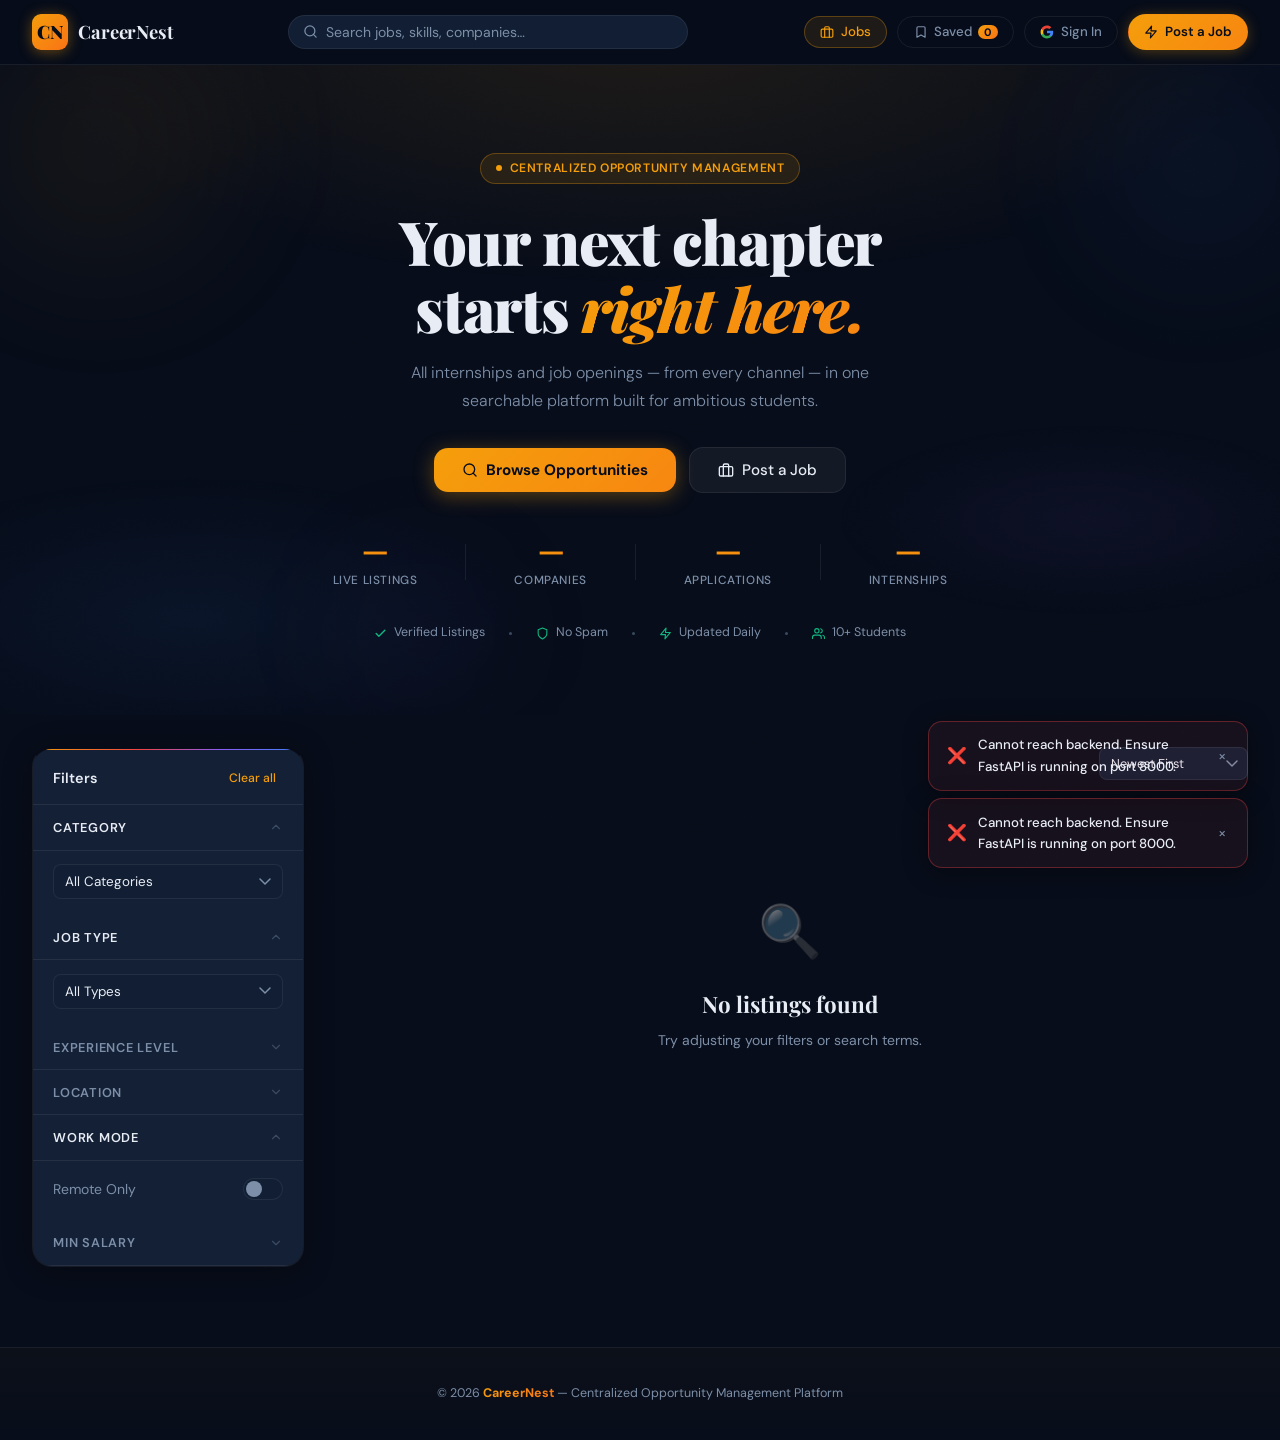
==== index.html @ 4d955419 "inilize" ====
<!DOCTYPE html>
<html lang="en">
<head>
<meta charset="UTF-8"/>
<meta name="viewport" content="width=device-width, initial-scale=1.0"/>
<title>CareerNest — Centralized Job & Internship Board</title>
<link rel="preconnect" href="https://fonts.googleapis.com"/>
<link rel="preconnect" href="https://fonts.gstatic.com" crossorigin/>
<link href="https://fonts.googleapis.com/css2?family=Playfair+Display:ital,wght@0,600;0,700;0,900;1,600&family=DM+Sans:ital,opsz,wght@0,9..40,300;0,9..40,400;0,9..40,500;0,9..40,600;1,9..40,300&display=swap" rel="stylesheet"/>
<!-- Config (fill values from .env) -->
<script src="config.js"></script>
<!-- Google Identity Services -->
<script src="https://accounts.google.com/gsi/client" async defer></script>
<style>
/* ═══════════════════════════════════════════════════
   CSS VARIABLES
═══════════════════════════════════════════════════ */
:root {
  --bg:          #070d1a;
  --bg2:         #0d1628;
  --surface:     #111e33;
  --card:        #142036;
  --card-hi:     #1a2844;
  --border:      rgba(255,255,255,.07);
  --border-hi:   rgba(245,158,11,.3);
  --gold:        #f59e0b;
  --gold-lt:     #fbbf24;
  --gold-dim:    rgba(245,158,11,.1);
  --blue:        #3b82f6;
  --blue-dim:    rgba(59,130,246,.12);
  --green:       #10b981;
  --green-dim:   rgba(16,185,129,.12);
  --orange:      #f97316;
  --red:         #ef4444;
  --purple:      #8b5cf6;
  --text:        #e8edf5;
  --muted:       #7d8fa8;
  --subtle:      #3a4a60;
  --r-sm:        8px;
  --r-md:        14px;
  --r-lg:        20px;
  --r-xl:        28px;
  --shadow:      0 4px 24px rgba(0,0,0,.4);
  --shadow-lg:   0 16px 60px rgba(0,0,0,.6);
  --trans:       .22s cubic-bezier(.4,0,.2,1);
  --trans-spring:.4s cubic-bezier(.34,1.56,.64,1);
  /* Gradients */
  --grad-gold:   linear-gradient(135deg,#f59e0b,#f97316);
  --grad-blue:   linear-gradient(135deg,#3b82f6,#8b5cf6);
  --grad-aurora: linear-gradient(135deg,#f59e0b 0%,#ef4444 40%,#8b5cf6 70%,#3b82f6 100%);
  --grad-green:  linear-gradient(135deg,#10b981,#06b6d4);
  --glow-gold:   0 0 24px rgba(245,158,11,.2);
}

/* ═══════════════════════════════════════════════════
   RESET & BASE
═══════════════════════════════════════════════════ */
*,*::before,*::after{box-sizing:border-box;margin:0;padding:0}
html{scroll-behavior:smooth;font-size:16px}
body{font-family:'DM Sans',sans-serif;background:var(--bg);color:var(--text);min-height:100vh;overflow-x:hidden;line-height:1.6}
img{max-width:100%;display:block}
button{font-family:inherit;cursor:pointer;border:none;background:none}
input,select,textarea{font-family:inherit}
a{color:inherit;text-decoration:none}
ul{list-style:none}
::-webkit-scrollbar{width:5px;height:5px}
::-webkit-scrollbar-track{background:var(--bg)}
::-webkit-scrollbar-thumb{background:linear-gradient(180deg,var(--gold),var(--orange));border-radius:99px}
:focus-visible{outline:2px solid var(--gold);outline-offset:3px;border-radius:4px}
.hidden{display:none!important}
.sr-only{position:absolute;width:1px;height:1px;overflow:hidden;clip:rect(0,0,0,0)}
.serif{font-family:'Playfair Display',serif}

/* ═══════════════════════════════════════════════════
   SCROLL PROGRESS
═══════════════════════════════════════════════════ */
#scroll-progress{
  position:fixed;top:0;left:0;z-index:300;height:2px;width:0%;
  background:var(--grad-aurora);background-size:200%;
  transition:width .1s linear;pointer-events:none;
}

/* ═══════════════════════════════════════════════════
   ANIMATIONS
═══════════════════════════════════════════════════ */
@keyframes fadeUp   {from{opacity:0;transform:translateY(22px)}to{opacity:1;transform:translateY(0)}}
@keyframes fadeIn   {from{opacity:0}to{opacity:1}}
@keyframes slideInR {from{opacity:0;transform:translateX(40px)}to{opacity:1;transform:translateX(0)}}
@keyframes slideInL {from{opacity:0;transform:translateX(-40px)}to{opacity:1;transform:translateX(0)}}
@keyframes slideUp  {from{transform:translateY(100%)}to{transform:translateY(0)}}
@keyframes pulse    {0%,100%{opacity:1}50%{opacity:.45}}
@keyframes shimmer  {0%{background-position:-200% 0}100%{background-position:200% 0}}
@keyframes spin     {to{transform:rotate(360deg)}}
@keyframes bounce-in{0%{transform:scale(.85) translateY(8px);opacity:0}70%{transform:scale(1.03)}100%{transform:scale(1);opacity:1}}
@keyframes aurora   {0%,100%{background-position:0% 50%}50%{background-position:100% 50%}}
@keyframes float    {0%,100%{transform:translateY(0)}50%{transform:translateY(-14px)}}
@keyframes ripple   {0%{transform:scale(0);opacity:.5}100%{transform:scale(4);opacity:0}}
@keyframes checkIn  {0%{transform:scale(0) rotate(-45deg);opacity:0}70%{transform:scale(1.2) rotate(5deg)}100%{transform:scale(1) rotate(0);opacity:1}}
@keyframes gradShift{0%{background-position:0%}100%{background-position:200%}}

/* ═══════════════════════════════════════════════════
   NAV
═══════════════════════════════════════════════════ */
#nav{
  position:sticky;top:0;z-index:200;
  display:flex;align-items:center;justify-content:space-between;
  padding:.85rem 2rem;
  background:rgba(7,13,26,.82);
  backdrop-filter:blur(24px);-webkit-backdrop-filter:blur(24px);
  border-bottom:1px solid var(--border);
  gap:1.25rem;
  transition:background .3s,box-shadow .3s,border-color .3s;
}
#nav.scrolled{
  background:rgba(7,13,26,.96);
  box-shadow:0 4px 32px rgba(0,0,0,.5),0 1px 0 rgba(245,158,11,.08);
  border-bottom-color:rgba(245,158,11,.12);
}
.nav-brand{display:flex;align-items:center;gap:.65rem;flex-shrink:0}
.nav-logo{
  width:36px;height:36px;border-radius:9px;
  background:var(--grad-gold);
  display:flex;align-items:center;justify-content:center;
  font-family:'Playfair Display',serif;font-weight:900;font-size:1.15rem;color:var(--bg);
  box-shadow:0 2px 14px rgba(245,158,11,.4);
  transition:transform var(--trans-spring),box-shadow .2s;
}
.nav-logo:hover{transform:scale(1.1) rotate(-4deg);box-shadow:0 4px 22px rgba(245,158,11,.6)}
.nav-title{font-family:'Playfair Display',serif;font-size:1.15rem;font-weight:700;letter-spacing:-.01em}
.nav-title span{color:var(--gold)}
.nav-search{
  flex:1;max-width:400px;
  display:flex;align-items:center;
  background:var(--surface);border:1px solid var(--border);
  border-radius:99px;padding:.42rem 1rem .42rem .85rem;gap:.5rem;
  transition:border-color var(--trans),box-shadow var(--trans);
}
.nav-search:focus-within{border-color:var(--border-hi);box-shadow:0 0 0 3px var(--gold-dim)}
.nav-search svg{color:var(--muted);flex-shrink:0}
.nav-search input{background:none;border:none;outline:none;color:var(--text);font-size:.875rem;width:100%}
.nav-search input::placeholder{color:var(--muted)}
.nav-actions{display:flex;align-items:center;gap:.65rem;flex-shrink:0}
.nav-btn{
  display:flex;align-items:center;gap:.4rem;
  padding:.42rem .95rem;border-radius:99px;
  font-size:.83rem;font-weight:500;
  transition:all var(--trans);border:1px solid var(--border);color:var(--muted);
  position:relative;overflow:hidden;
}
.nav-btn:hover{border-color:var(--border-hi);color:var(--text);background:var(--gold-dim)}
.nav-btn.primary{
  background:var(--grad-gold);background-size:200%;
  color:var(--bg);border-color:transparent;font-weight:600;
  box-shadow:0 2px 14px rgba(245,158,11,.3);
}
.nav-btn.primary:hover{background-position:100%;box-shadow:0 4px 22px rgba(245,158,11,.5);transform:translateY(-1px)}
.nav-btn.primary:active{transform:translateY(0)}
.nav-bookmark-count{
  background:var(--grad-gold);color:var(--bg);
  border-radius:99px;padding:0 .38rem;
  font-size:.68rem;font-weight:700;min-width:17px;text-align:center;
}
.nav-tab{
  display:flex;align-items:center;gap:.4rem;
  padding:.42rem .95rem;border-radius:99px;
  font-size:.83rem;font-weight:500;color:var(--muted);
  transition:all var(--trans);border:1px solid transparent;
}
.nav-tab:hover{color:var(--text);background:rgba(255,255,255,.05)}
.nav-tab.active{color:var(--gold);background:var(--gold-dim);border-color:var(--border-hi)}
.nav-tab-dot{width:6px;height:6px;border-radius:50%;background:var(--gold);animation:pulse 2s infinite}

/* ═══════════════════════════════════════════════════
   HERO
═══════════════════════════════════════════════════ */
#hero{
  position:relative;overflow:hidden;
  padding:5.5rem 2rem 4.5rem;text-align:center;
  background:
    radial-gradient(ellipse 80% 60% at 50% -5%,rgba(245,158,11,.1) 0%,transparent 65%),
    radial-gradient(ellipse 50% 40% at 15% 85%,rgba(59,130,246,.07) 0%,transparent 55%),
    radial-gradient(ellipse 40% 30% at 85% 70%,rgba(139,92,246,.06) 0%,transparent 50%);
}
.hero-orb{position:absolute;border-radius:50%;pointer-events:none;filter:blur(55px)}
.hero-orb-1{width:320px;height:320px;top:-80px;left:-60px;background:radial-gradient(circle,rgba(245,158,11,.07),transparent);animation:float 9s ease-in-out infinite}
.hero-orb-2{width:260px;height:260px;top:-30px;right:-50px;background:radial-gradient(circle,rgba(59,130,246,.07),transparent);animation:float 11s ease-in-out infinite reverse}
.hero-orb-3{width:200px;height:200px;bottom:-20px;left:25%;background:radial-gradient(circle,rgba(139,92,246,.05),transparent);animation:float 13s ease-in-out infinite 1.5s}

.hero-eyebrow{
  display:inline-flex;align-items:center;gap:.5rem;
  background:var(--gold-dim);border:1px solid var(--border-hi);
  padding:.3rem .9rem;border-radius:99px;
  font-size:.76rem;font-weight:600;color:var(--gold);letter-spacing:.05em;text-transform:uppercase;
  margin-bottom:1.5rem;animation:fadeUp .5s ease both;
}
.hero-eyebrow::before{content:'';width:6px;height:6px;border-radius:50%;background:var(--gold);animation:pulse 2s infinite}
.hero-h1{
  font-family:'Playfair Display',serif;
  font-size:clamp(2.2rem,5vw,3.8rem);
  font-weight:900;line-height:1.1;letter-spacing:-.02em;
  margin-bottom:1.1rem;animation:fadeUp .5s .08s ease both;
}
.hero-h1 em{
  font-style:italic;
  background:var(--grad-gold);background-size:200%;
  -webkit-background-clip:text;-webkit-text-fill-color:transparent;background-clip:text;
  animation:aurora 3s ease infinite;
}
.hero-sub{
  font-size:1rem;color:var(--muted);max-width:480px;margin:0 auto 2rem;
  font-weight:300;line-height:1.75;animation:fadeUp .5s .16s ease both;
}
/* Hero CTAs */
.hero-ctas{
  display:flex;align-items:center;justify-content:center;gap:.85rem;flex-wrap:wrap;
  margin-bottom:2.5rem;animation:fadeUp .5s .22s ease both;
}
.btn-primary{
  display:inline-flex;align-items:center;gap:.5rem;
  background:var(--grad-gold);background-size:200%;
  color:var(--bg);font-weight:700;font-size:.95rem;
  padding:.75rem 1.75rem;border-radius:var(--r-md);
  box-shadow:0 4px 20px rgba(245,158,11,.35);
  transition:all .3s ease;position:relative;overflow:hidden;border:none;
}
.btn-primary:hover{background-position:100%;transform:translateY(-2px);box-shadow:0 8px 30px rgba(245,158,11,.5)}
.btn-primary:active{transform:translateY(0)}
.btn-secondary{
  display:inline-flex;align-items:center;gap:.5rem;
  background:rgba(255,255,255,.05);
  color:var(--text);font-weight:500;font-size:.95rem;
  padding:.75rem 1.75rem;border-radius:var(--r-md);
  border:1px solid var(--border);
  transition:all .3s ease;
}
.btn-secondary:hover{background:rgba(255,255,255,.09);border-color:var(--border-hi);transform:translateY(-2px)}
.btn-secondary:active{transform:translateY(0)}
/* Ripple shared */
.btn-primary,.btn-secondary,.apply-btn,.submit-btn,.nav-btn.primary{position:relative;overflow:hidden}
.ripple-wave{position:absolute;border-radius:50%;background:rgba(255,255,255,.22);pointer-events:none;animation:ripple .55s ease-out forwards;transform-origin:center}

/* Stats */
.hero-stats{
  display:flex;align-items:center;justify-content:center;
  gap:3rem;flex-wrap:wrap;margin-bottom:2rem;
  animation:fadeUp .5s .3s ease both;
}
.stat-item{text-align:center}
.stat-num{
  font-family:'Playfair Display',serif;font-size:1.85rem;font-weight:700;
  background:var(--grad-gold);background-size:200%;
  -webkit-background-clip:text;-webkit-text-fill-color:transparent;background-clip:text;
  display:block;line-height:1.1;
}
.stat-label{font-size:.74rem;color:var(--muted);letter-spacing:.05em;text-transform:uppercase;font-weight:500;margin-top:.15rem}
.stat-divider{width:1px;height:36px;background:var(--border)}

/* Trust badges */
.trust-badges{
  display:flex;align-items:center;justify-content:center;gap:1.5rem;flex-wrap:wrap;
  animation:fadeUp .5s .38s ease both;
}
.trust-badge{
  display:flex;align-items:center;gap:.45rem;
  font-size:.78rem;color:var(--muted);font-weight:400;
}
.trust-badge svg{color:var(--green);flex-shrink:0}
.trust-sep{width:3px;height:3px;border-radius:50%;background:var(--subtle)}

/* ═══════════════════════════════════════════════════
   PAGES
═══════════════════════════════════════════════════ */
.page{display:none}
.page.active{display:block}

/* ═══════════════════════════════════════════════════
   MAIN LAYOUT
═══════════════════════════════════════════════════ */
#main{
  display:grid;grid-template-columns:272px 1fr;
  gap:1.75rem;max-width:1300px;margin:0 auto;
  padding:2rem;align-items:start;position:relative;z-index:1;
}

/* ═══════════════════════════════════════════════════
   SIDEBAR — ACCORDION FILTERS
═══════════════════════════════════════════════════ */
#sidebar{
  position:sticky;top:72px;
  background:var(--card);
  border:1px solid var(--border);
  border-top:2px solid transparent;
  background-clip:padding-box;
  border-radius:var(--r-lg);
  overflow:hidden;
  animation:fadeIn .45s ease both;
  box-shadow:0 4px 30px rgba(0,0,0,.3);
  transition:transform .35s ease,opacity .35s ease;
}
#sidebar::before{
  content:'';position:absolute;top:-1px;left:0;right:0;height:2px;
  background:var(--grad-aurora);border-radius:var(--r-lg) var(--r-lg) 0 0;
}
/* Mobile drawer overlay */
.sidebar-backdrop{
  display:none;position:fixed;inset:0;z-index:149;
  background:rgba(0,0,0,.6);backdrop-filter:blur(4px);
  opacity:0;transition:opacity .3s;
}
.sidebar-backdrop.visible{opacity:1}

.sidebar-header-bar{
  display:flex;align-items:center;justify-content:space-between;
  padding:1.1rem 1.25rem .9rem;
  border-bottom:1px solid var(--border);
}
.sidebar-title-row{display:flex;align-items:center;gap:.6rem}
.sidebar-title{font-size:.9rem;font-weight:600;color:var(--text)}
.active-filter-badge{
  background:var(--grad-gold);color:var(--bg);
  border-radius:99px;padding:.05rem .45rem;
  font-size:.68rem;font-weight:700;
  transition:transform var(--trans-spring);
}
.active-filter-badge.bump{animation:bounce-in .3s ease}
.clear-btn{
  font-size:.76rem;color:var(--gold);font-weight:500;
  padding:.2rem .45rem;border-radius:4px;
  transition:background var(--trans);
}
.clear-btn:hover{background:var(--gold-dim)}
.sidebar-close-btn{
  display:none;width:28px;height:28px;border-radius:7px;
  border:1px solid var(--border);color:var(--muted);
  align-items:center;justify-content:center;
  transition:all var(--trans);
}
.sidebar-close-btn:hover{border-color:var(--red);color:var(--red);background:rgba(239,68,68,.1)}

/* Accordion group */
.acc-trigger{
  width:100%;display:flex;align-items:center;justify-content:space-between;
  padding:.85rem 1.25rem;
  font-size:.8rem;font-weight:600;letter-spacing:.06em;text-transform:uppercase;
  color:var(--muted);background:none;border:none;border-bottom:1px solid var(--border);
  transition:color var(--trans),background var(--trans);cursor:pointer;
}
.acc-trigger:hover{color:var(--text);background:rgba(255,255,255,.02)}
.acc-trigger[aria-expanded="true"]{color:var(--text)}
.acc-chevron{transition:transform .25s ease;color:var(--subtle);flex-shrink:0}
.acc-trigger[aria-expanded="true"] .acc-chevron{transform:rotate(180deg)}
.acc-body{
  overflow:hidden;
  max-height:0;
  transition:max-height .3s cubic-bezier(.4,0,.2,1);
}
.acc-body.open{max-height:400px}
.acc-content{padding:.85rem 1.25rem 1rem}

/* Filter controls */
.filter-select{
  width:100%;background:var(--surface);
  border:1px solid var(--border);color:var(--text);
  border-radius:var(--r-sm);padding:.5rem .7rem;font-size:.84rem;
  appearance:none;cursor:pointer;
  background-image:url("data:image/svg+xml,%3Csvg xmlns='http://www.w3.org/2000/svg' width='12' height='8' fill='none'%3E%3Cpath d='M1 1l5 5 5-5' stroke='%237d8fa8' stroke-width='1.5' stroke-linecap='round'/%3E%3C/svg%3E");
  background-repeat:no-repeat;background-position:right .7rem center;
  padding-right:2rem;
  transition:border-color var(--trans);
}
.filter-select:focus{border-color:var(--border-hi);outline:none;box-shadow:0 0 0 3px var(--gold-dim)}
.filter-select option{background:var(--card)}
.filter-input{
  width:100%;background:var(--surface);border:1px solid var(--border);
  color:var(--text);border-radius:var(--r-sm);
  padding:.5rem .7rem;font-size:.84rem;
  transition:border-color var(--trans);
}
.filter-input:focus{border-color:var(--border-hi);outline:none;box-shadow:0 0 0 3px var(--gold-dim)}
.filter-input::placeholder{color:var(--muted)}

/* Salary Range Slider */
.range-wrap{padding:.35rem 0}
.range-labels{display:flex;justify-content:space-between;font-size:.76rem;color:var(--muted);margin-bottom:.5rem}
.range-labels span{color:var(--gold);font-weight:600}
input[type=range]{
  appearance:none;-webkit-appearance:none;width:100%;height:4px;
  background:linear-gradient(90deg,var(--gold) var(--pct,0%),var(--surface) var(--pct,0%));
  border-radius:99px;outline:none;cursor:pointer;
}
input[type=range]::-webkit-slider-thumb{
  -webkit-appearance:none;width:18px;height:18px;border-radius:50%;
  background:var(--grad-gold);border:2px solid var(--bg);
  box-shadow:0 2px 8px rgba(245,158,11,.4);
  transition:transform var(--trans-spring),box-shadow .2s;
}
input[type=range]::-webkit-slider-thumb:hover{transform:scale(1.25);box-shadow:0 2px 16px rgba(245,158,11,.6)}

/* Toggle Switch */
.toggle-row{display:flex;align-items:center;justify-content:space-between;padding:.25rem 0}
.toggle-label{font-size:.875rem;color:var(--muted)}
.toggle{position:relative;width:40px;height:22px;flex-shrink:0}
.toggle input{opacity:0;width:0;height:0}
.toggle-slider{
  position:absolute;inset:0;background:var(--surface);border:1px solid var(--border);
  border-radius:99px;cursor:pointer;
  transition:background .25s,border-color .25s;
}
.toggle-slider::before{
  content:'';position:absolute;width:16px;height:16px;left:2px;top:2px;
  background:var(--muted);border-radius:50%;
  transition:transform .25s var(--trans-spring),background .25s;
}
.toggle input:checked + .toggle-slider{background:var(--gold-dim);border-color:var(--border-hi)}
.toggle input:checked + .toggle-slider::before{transform:translateX(18px);background:var(--gold)}

/* ═══════════════════════════════════════════════════
   JOBS AREA
═══════════════════════════════════════════════════ */
#jobs-area{display:flex;flex-direction:column;min-width:0}
.jobs-toolbar{
  display:flex;align-items:center;justify-content:space-between;
  margin-bottom:1.1rem;flex-wrap:wrap;gap:.65rem;
}
.jobs-count{font-size:.85rem;color:var(--muted)}
.jobs-count strong{color:var(--text);font-weight:600}
.sort-select{
  background:var(--surface);border:1px solid var(--border);
  color:var(--text);border-radius:var(--r-sm);
  padding:.42rem .65rem;font-size:.8rem;cursor:pointer;
  appearance:none;
  background-image:url("data:image/svg+xml,%3Csvg xmlns='http://www.w3.org/2000/svg' width='12' height='8' fill='none'%3E%3Cpath d='M1 1l5 5 5-5' stroke='%237d8fa8' stroke-width='1.5' stroke-linecap='round'/%3E%3C/svg%3E");
  background-repeat:no-repeat;background-position:right .55rem center;padding-right:1.7rem;
}
.sort-select:focus{border-color:var(--border-hi);outline:none}
.sort-select option{background:var(--card)}
.active-filters{display:flex;flex-wrap:wrap;gap:.45rem;margin-bottom:.85rem}
.filter-tag{
  display:inline-flex;align-items:center;gap:.32rem;
  background:linear-gradient(135deg,rgba(245,158,11,.14),rgba(249,115,22,.08));
  border:1px solid var(--border-hi);color:var(--gold);
  border-radius:99px;padding:.22rem .65rem;font-size:.73rem;font-weight:500;
  transition:transform .2s,box-shadow .2s;
}
.filter-tag:hover{transform:scale(1.04);box-shadow:0 2px 10px rgba(245,158,11,.18)}
.filter-tag button{color:var(--gold);font-size:.8rem;line-height:1;border-radius:50%;width:14px;height:14px;display:flex;align-items:center;justify-content:center}
.filter-tag button:hover{background:rgba(245,158,11,.25)}
#mobile-filter-btn{
  display:none;align-items:center;gap:.5rem;
  background:var(--surface);border:1px solid var(--border);
  color:var(--text);border-radius:var(--r-sm);
  padding:.5rem .95rem;font-size:.84rem;font-weight:500;
  margin-bottom:.85rem;transition:all var(--trans);
}
#mobile-filter-btn:hover{border-color:var(--border-hi)}

/* ═══════════════════════════════════════════════════
   JOB CARDS — IMPROVED HIERARCHY
═══════════════════════════════════════════════════ */
#jobs-grid{display:flex;flex-direction:column;gap:.85rem}
.job-card{
  background:var(--card);border:1px solid var(--border);
  border-radius:var(--r-lg);padding:1.35rem 1.5rem;
  cursor:pointer;transition:all .28s cubic-bezier(.4,0,.2,1);
  position:relative;overflow:hidden;
  animation:fadeUp .35s ease both;
}
.job-card::before{
  content:'';position:absolute;left:0;top:0;bottom:0;width:3px;
  background:transparent;transition:background .25s;
  border-radius:3px 0 0 3px;
}
.job-card:hover{
  border-color:rgba(245,158,11,.25);
  background:var(--card-hi);
  transform:translateY(-2px);
  box-shadow:0 8px 32px rgba(0,0,0,.3),0 0 0 1px rgba(245,158,11,.06);
}
.job-card:hover::before{background:var(--gold)}
.job-card.bookmarked::before{background:var(--blue)}
.job-card.viewed{opacity:.9}
/* stagger */
#jobs-grid .job-card:nth-child(1){animation-delay:.04s}
#jobs-grid .job-card:nth-child(2){animation-delay:.08s}
#jobs-grid .job-card:nth-child(3){animation-delay:.12s}
#jobs-grid .job-card:nth-child(4){animation-delay:.16s}
#jobs-grid .job-card:nth-child(5){animation-delay:.2s}
#jobs-grid .job-card:nth-child(6){animation-delay:.24s}
#jobs-grid .job-card:nth-child(7){animation-delay:.28s}
#jobs-grid .job-card:nth-child(8){animation-delay:.32s}

/* Card layout */
.card-top{display:flex;align-items:flex-start;justify-content:space-between;gap:1rem;margin-bottom:.85rem}
.card-company-row{display:flex;align-items:center;gap:.7rem}
.company-logo{
  width:42px;height:42px;background:var(--surface);border:1px solid var(--border);
  border-radius:10px;display:flex;align-items:center;justify-content:center;
  font-weight:700;font-size:.85rem;color:var(--gold);flex-shrink:0;
  font-family:'Playfair Display',serif;overflow:hidden;
}
.company-logo img{width:100%;height:100%;object-fit:cover}

/* Priority 1: Job title */
.job-title{font-size:1.05rem;font-weight:600;color:var(--text);line-height:1.3;margin-bottom:.1rem}

/* Priority 2: Salary — prominently displayed */
.salary-prominent{
  font-size:.95rem;font-weight:700;
  background:var(--grad-green);background-size:200%;
  -webkit-background-clip:text;-webkit-text-fill-color:transparent;background-clip:text;
  display:flex;align-items:center;gap:.3rem;margin-bottom:.15rem;
}
.salary-prominent.undisclosed{background:none;-webkit-text-fill-color:var(--muted);font-weight:400;font-size:.82rem}

/* Priority 3: Company */
.company-name{font-size:.8rem;color:var(--muted);font-weight:400}

.card-actions{display:flex;align-items:center;gap:.45rem;flex-shrink:0}
.bookmark-btn{
  width:32px;height:32px;border-radius:7px;
  display:flex;align-items:center;justify-content:center;
  border:1px solid var(--border);color:var(--muted);transition:all var(--trans);
}
.bookmark-btn:hover{border-color:var(--blue);color:var(--blue);background:var(--blue-dim)}
.bookmark-btn.active{border-color:var(--blue);color:var(--blue);background:var(--blue-dim)}
/* Mini Apply Now button on card */
.card-apply-btn{
  display:flex;align-items:center;gap:.3rem;
  background:var(--gold-dim);border:1px solid var(--border-hi);
  color:var(--gold);border-radius:7px;
  padding:.3rem .7rem;font-size:.76rem;font-weight:600;
  transition:all var(--trans);white-space:nowrap;
}
.card-apply-btn:hover{background:var(--grad-gold);color:var(--bg);border-color:transparent;box-shadow:0 2px 10px rgba(245,158,11,.3)}

.card-tags{display:flex;flex-wrap:wrap;gap:.35rem;margin-bottom:.75rem}
.tag{
  padding:.2rem .65rem;border-radius:99px;font-size:.7rem;font-weight:500;
  display:inline-flex;align-items:center;gap:.28rem;
}
.tag-type{background:var(--gold-dim);color:var(--gold);border:1px solid rgba(245,158,11,.18)}
.tag-remote{background:var(--green-dim);color:var(--green);border:1px solid rgba(16,185,129,.18)}
.tag-cat{background:var(--surface);color:var(--muted);border:1px solid var(--border)}
.tag-exp{background:var(--blue-dim);color:var(--blue);border:1px solid rgba(59,130,246,.18)}

.card-meta{display:flex;align-items:center;flex-wrap:wrap;gap:1rem}
.meta-item{display:flex;align-items:center;gap:.3rem;font-size:.78rem;color:var(--muted)}
.meta-item svg{flex-shrink:0;opacity:.65}
.card-footer{
  display:flex;align-items:center;justify-content:space-between;
  margin-top:.85rem;padding-top:.85rem;border-top:1px solid var(--border);
}
.posted-ago{font-size:.73rem;color:var(--subtle);display:flex;align-items:center;gap:.28rem}
.deadline-badge{font-size:.73rem;color:var(--muted);display:flex;align-items:center;gap:.28rem}
.deadline-badge.urgent{color:#f97316}
.openings-badge{
  font-size:.73rem;background:var(--green-dim);color:var(--green);
  border:1px solid rgba(16,185,129,.18);padding:.18rem .55rem;border-radius:99px;font-weight:500;
}

/* ═══════════════════════════════════════════════════
   SKELETON LOADER
═══════════════════════════════════════════════════ */
.skeleton-card{background:var(--card);border:1px solid var(--border);border-radius:var(--r-lg);padding:1.35rem 1.5rem}
.skeleton{
  background:linear-gradient(90deg,var(--surface) 25%,var(--card-hi) 50%,var(--surface) 75%);
  background-size:200% 100%;animation:shimmer 1.5s infinite;border-radius:4px;
}
.sk-1{height:13px;width:40%;margin-bottom:.65rem}
.sk-2{height:19px;width:68%;margin-bottom:.45rem}
.sk-3{height:13px;width:52%;margin-bottom:.9rem}
.sk-tags{display:flex;gap:.45rem;margin-bottom:.9rem}
.sk-tag{height:20px;width:75px;border-radius:99px}
.sk-meta{display:flex;gap:1.25rem}
.sk-meta-i{height:13px;width:90px}

/* ═══════════════════════════════════════════════════
   INFINITE SCROLL SENTINEL
═══════════════════════════════════════════════════ */
#load-more-sentinel{height:60px;display:flex;align-items:center;justify-content:center;margin-top:.5rem}
.load-spinner{
  width:24px;height:24px;border:2px solid var(--border);
  border-top-color:var(--gold);border-radius:50%;
  animation:spin .75s linear infinite;opacity:0;transition:opacity .3s;
}
.load-spinner.visible{opacity:1}

/* ═══════════════════════════════════════════════════
   EMPTY STATE
═══════════════════════════════════════════════════ */
#empty-state{text-align:center;padding:5rem 2rem;animation:fadeIn .35s ease}
.empty-icon{font-size:3.2rem;margin-bottom:.85rem;opacity:.38}
.empty-title{font-family:'Playfair Display',serif;font-size:1.4rem;margin-bottom:.4rem}
.empty-sub{color:var(--muted);font-size:.875rem}

/* ═══════════════════════════════════════════════════
   RECENTLY VIEWED
═══════════════════════════════════════════════════ */
#recently-viewed-section{margin-bottom:1.25rem;display:none}
.section-label{
  font-size:.72rem;font-weight:600;letter-spacing:.07em;text-transform:uppercase;
  color:var(--muted);margin-bottom:.65rem;display:flex;align-items:center;gap:.5rem;
}
.section-label::after{content:'';flex:1;height:1px;background:var(--border)}
.rv-chips{display:flex;flex-wrap:wrap;gap:.45rem}
.rv-chip{
  display:inline-flex;align-items:center;gap:.35rem;
  background:var(--surface);border:1px solid var(--border);
  color:var(--muted);border-radius:99px;padding:.22rem .7rem;font-size:.75rem;
  transition:all var(--trans);cursor:pointer;
}
.rv-chip:hover{border-color:var(--border-hi);color:var(--text)}
.rv-chip-close{font-size:.8rem;opacity:.5;transition:opacity .2s}
.rv-chip:hover .rv-chip-close{opacity:1}

/* ═══════════════════════════════════════════════════
   MODAL OVERLAY
═══════════════════════════════════════════════════ */
.modal-overlay{
  position:fixed;inset:0;z-index:200;
  background:rgba(0,0,0,.72);backdrop-filter:blur(8px);
  display:flex;align-items:flex-start;justify-content:center;
  padding:2.5rem 1rem;overflow-y:auto;
  animation:fadeIn .2s ease;
}
.modal-overlay.hidden{display:none!important}
.modal{
  background:var(--card);border:1px solid rgba(255,255,255,.09);
  border-radius:var(--r-xl);
  width:100%;max-width:760px;
  box-shadow:var(--shadow-lg);
  animation:bounce-in .35s ease both;
  position:relative;overflow:hidden;
  max-height:90vh;display:flex;flex-direction:column;
}
.modal-close{
  position:absolute;top:1.1rem;right:1.1rem;
  width:30px;height:30px;border-radius:7px;z-index:10;
  display:flex;align-items:center;justify-content:center;
  border:1px solid var(--border);color:var(--muted);
  transition:all var(--trans);background:var(--card);
}
.modal-close:hover{border-color:var(--red);color:var(--red);background:rgba(239,68,68,.1)}

/* ═══════════════════════════════════════════════════
   JOB DETAIL MODAL
═══════════════════════════════════════════════════ */
/* Sticky header */
.detail-header{
  padding:1.75rem 2rem 1.25rem;
  background:linear-gradient(180deg,var(--card-hi),var(--card));
  border-bottom:1px solid var(--border);
  position:sticky;top:0;z-index:5;
  flex-shrink:0;
}
.detail-anchor-nav{
  display:flex;align-items:center;gap:.5rem;flex-wrap:wrap;
  margin-bottom:1rem;padding-bottom:.85rem;border-bottom:1px solid var(--border);
}
.anchor-link{
  font-size:.74rem;font-weight:500;color:var(--muted);
  padding:.22rem .6rem;border-radius:99px;
  transition:all var(--trans);border:1px solid transparent;
}
.anchor-link:hover{color:var(--text);background:rgba(255,255,255,.05);border-color:var(--border)}
.anchor-link.active{color:var(--gold);background:var(--gold-dim);border-color:var(--border-hi)}
.detail-company-row{display:flex;align-items:center;gap:.85rem;margin-bottom:1.1rem}
.detail-logo{
  width:52px;height:52px;border-radius:11px;
  background:var(--surface);border:1px solid var(--border);
  display:flex;align-items:center;justify-content:center;
  font-weight:700;font-size:1.15rem;color:var(--gold);
  font-family:'Playfair Display',serif;overflow:hidden;flex-shrink:0;
}
.detail-logo img{width:100%;height:100%;object-fit:cover}
.detail-company-name{font-size:.82rem;color:var(--muted)}
.detail-company-website{font-size:.76rem;color:var(--gold);display:flex;align-items:center;gap:.22rem}
.detail-title{font-family:'Playfair Display',serif;font-size:1.65rem;font-weight:700;margin-bottom:.9rem}
.detail-tags{display:flex;flex-wrap:wrap;gap:.45rem;margin-bottom:1.1rem}
.detail-meta-grid{
  display:grid;grid-template-columns:repeat(auto-fit,minmax(145px,1fr));
  gap:.65rem;background:var(--surface);border:1px solid var(--border);
  border-radius:var(--r-md);padding:1.1rem;
}
.detail-meta-item{display:flex;flex-direction:column;gap:.18rem}
.detail-meta-label{font-size:.68rem;text-transform:uppercase;letter-spacing:.06em;color:var(--muted);font-weight:600}
.detail-meta-value{font-size:.88rem;font-weight:500;color:var(--text)}
.detail-meta-value.salary{
  background:var(--grad-green);-webkit-background-clip:text;-webkit-text-fill-color:transparent;background-clip:text;
  font-weight:700;font-size:1rem;
}
/* Scrollable modal body */
.detail-scroll-body{overflow-y:auto;flex:1}
.detail-body{padding:1.5rem 2rem}
.detail-section{margin-bottom:1.6rem;scroll-margin-top:120px}
.detail-section-title{
  font-size:.75rem;text-transform:uppercase;letter-spacing:.07em;font-weight:700;
  margin-bottom:.7rem;display:flex;align-items:center;gap:.5rem;
  background:var(--grad-gold);-webkit-background-clip:text;-webkit-text-fill-color:transparent;background-clip:text;
}
.detail-section-title::after{content:'';flex:1;height:1px;background:linear-gradient(90deg,rgba(245,158,11,.3),transparent);-webkit-text-fill-color:initial}
.detail-desc{font-size:.875rem;color:var(--muted);line-height:1.82}
.detail-list{display:flex;flex-direction:column;gap:.45rem}
.detail-list li{display:flex;align-items:flex-start;gap:.55rem;font-size:.84rem;color:var(--muted);line-height:1.6}
.detail-list li::before{content:'';width:5px;height:5px;border-radius:50%;background:var(--gold);flex-shrink:0;margin-top:.58rem}
.detail-skill-tags{display:flex;flex-wrap:wrap;gap:.45rem}
.skill-tag{background:var(--surface);border:1px solid var(--border);color:var(--text);border-radius:6px;padding:.26rem .65rem;font-size:.76rem}
/* Sticky floating apply */
.detail-footer{
  padding:1.1rem 2rem;border-top:1px solid var(--border);
  display:flex;align-items:center;justify-content:space-between;
  flex-wrap:wrap;gap:.85rem;flex-shrink:0;
  background:var(--card);
  position:sticky;bottom:0;z-index:5;
}
.detail-footer-info{font-size:.78rem;color:var(--muted)}
.detail-footer-info strong{color:var(--text)}
.apply-btn{
  display:flex;align-items:center;gap:.45rem;
  background:var(--grad-gold);background-size:200%;
  color:var(--bg);padding:.7rem 1.75rem;border-radius:var(--r-md);
  font-weight:700;font-size:.92rem;
  transition:all .3s ease;
  box-shadow:0 4px 18px rgba(245,158,11,.3);
  position:relative;overflow:hidden;
}
.apply-btn:hover{background-position:100%;transform:translateY(-2px);box-shadow:0 8px 28px rgba(245,158,11,.5)}
.apply-btn:active{transform:translateY(0)}

/* ═══════════════════════════════════════════════════
   2-STEP APPLY MODAL
═══════════════════════════════════════════════════ */
.apply-modal .modal{max-width:580px}
/* Step indicator */
.step-indicator{
  display:flex;align-items:center;justify-content:center;gap:.5rem;
  padding:1.25rem 2rem .9rem;border-bottom:1px solid var(--border);
  flex-shrink:0;
}
.step-dot{
  width:28px;height:28px;border-radius:50%;border:2px solid var(--border);
  display:flex;align-items:center;justify-content:center;
  font-size:.72rem;font-weight:700;color:var(--muted);
  transition:all .3s ease;
}
.step-dot.active{border-color:var(--gold);color:var(--gold);background:var(--gold-dim)}
.step-dot.done{border-color:var(--green);background:var(--green-dim);color:var(--green)}
.step-dot.done::after{content:'✓'}
.step-dot.done span{display:none}
.step-line{flex:1;max-width:60px;height:2px;background:var(--border);border-radius:99px;transition:background .3s}
.step-line.done{background:linear-gradient(90deg,var(--green),var(--gold))}
.step-label{font-size:.72rem;color:var(--muted);font-weight:500}

.apply-header{padding:1.1rem 2rem .85rem;border-bottom:1px solid var(--border);flex-shrink:0}
.apply-header h2{font-family:'Playfair Display',serif;font-size:1.4rem;margin-bottom:.2rem}
.apply-header p{font-size:.83rem;color:var(--muted)}
.apply-scroll-body{overflow-y:auto;flex:1}
.apply-body{padding:1.25rem 2rem 1.75rem}
.apply-step{display:none}
.apply-step.active{display:block;animation:fadeUp .3s ease both}
.form-grid{display:grid;grid-template-columns:1fr 1fr;gap:.85rem}
.form-group{display:flex;flex-direction:column;gap:.38rem}
.form-group.full{grid-column:1/-1}
.form-label{font-size:.74rem;font-weight:600;letter-spacing:.03em;color:var(--muted);text-transform:uppercase}
.form-label span{color:var(--gold)}
.form-input,.form-textarea{
  background:var(--surface);border:1px solid var(--border);
  color:var(--text);border-radius:var(--r-sm);
  padding:.6rem .8rem;font-size:.875rem;
  transition:border-color var(--trans),box-shadow var(--trans);
  font-family:'DM Sans',sans-serif;
}
.form-input:focus,.form-textarea:focus{border-color:var(--border-hi);outline:none;box-shadow:0 0 0 3px var(--gold-dim)}
.form-input::placeholder,.form-textarea::placeholder{color:var(--muted)}
.form-textarea{resize:vertical;min-height:96px}
.form-input.error{border-color:var(--red)}
.field-error{font-size:.73rem;color:var(--red);margin-top:.18rem}
.step-nav{display:flex;align-items:center;justify-content:space-between;gap:.65rem;margin-top:1.1rem}
.btn-next{
  display:flex;align-items:center;gap:.4rem;
  background:var(--grad-gold);background-size:200%;color:var(--bg);
  padding:.7rem 1.5rem;border-radius:var(--r-md);font-weight:700;font-size:.9rem;
  transition:all .3s ease;box-shadow:0 3px 14px rgba(245,158,11,.3);
}
.btn-next:hover{background-position:100%;box-shadow:0 6px 22px rgba(245,158,11,.45);transform:translateY(-1px)}
.btn-back{
  display:flex;align-items:center;gap:.4rem;
  background:rgba(255,255,255,.05);border:1px solid var(--border);
  color:var(--muted);padding:.7rem 1.25rem;border-radius:var(--r-md);
  font-size:.9rem;transition:all var(--trans);
}
.btn-back:hover{background:rgba(255,255,255,.09);color:var(--text)}
.submit-btn{
  flex:1;display:flex;align-items:center;justify-content:center;gap:.45rem;
  background:var(--grad-gold);background-size:200%;color:var(--bg);
  padding:.72rem;border-radius:var(--r-md);
  font-weight:700;font-size:.95rem;
  transition:all .3s ease;box-shadow:0 3px 14px rgba(245,158,11,.3);
}
.submit-btn:hover{background-position:100%;box-shadow:0 6px 22px rgba(245,158,11,.45);transform:translateY(-1px)}
.submit-btn:disabled{opacity:.55;cursor:not-allowed;transform:none}
.submit-btn .spinner{width:17px;height:17px;border:2px solid rgba(0,0,0,.2);border-top-color:var(--bg);border-radius:50%;animation:spin .8s linear infinite}

/* ═══════════════════════════════════════════════════
   SUCCESS STATE
═══════════════════════════════════════════════════ */
.success-state{text-align:center;padding:3rem 2rem;animation:fadeUp .4s ease}
.success-icon{
  width:64px;height:64px;border-radius:50%;
  background:var(--green-dim);border:2px solid var(--green);
  display:flex;align-items:center;justify-content:center;
  margin:0 auto 1.25rem;font-size:1.7rem;
  animation:checkIn .5s var(--trans-spring) both;
}
.success-title{font-family:'Playfair Display',serif;font-size:1.55rem;margin-bottom:.45rem}
.success-sub{color:var(--muted);font-size:.875rem;max-width:320px;margin:0 auto}

/* ═══════════════════════════════════════════════════
   BOOKMARKS MODAL
═══════════════════════════════════════════════════ */
.bookmarks-modal .modal{max-width:680px}
.bookmarks-header{
  padding:1.5rem 2rem 1.1rem;border-bottom:1px solid var(--border);
  display:flex;align-items:center;justify-content:space-between;
  flex-shrink:0;
}
.bookmarks-header h2{font-family:'Playfair Display',serif;font-size:1.4rem}
.bookmarks-body{padding:1.25rem 2rem;max-height:65vh;overflow-y:auto}
.bookmark-item{
  background:var(--surface);border:1px solid var(--border);
  border-radius:var(--r-md);padding:.9rem 1.15rem;
  display:flex;align-items:center;justify-content:space-between;gap:.85rem;
  margin-bottom:.65rem;cursor:pointer;
  transition:all var(--trans);
}
.bookmark-item:hover{border-color:var(--border-hi);background:var(--card)}
.bookmark-item-left{flex:1;min-width:0}
.bookmark-item-title{font-weight:600;margin-bottom:.18rem;font-size:.92rem}
.bookmark-item-company{font-size:.78rem;color:var(--muted)}
.bookmark-remove{color:var(--muted);padding:.32rem;border-radius:6px;transition:all var(--trans);flex-shrink:0}
.bookmark-remove:hover{color:var(--red);background:rgba(239,68,68,.1)}

/* ═══════════════════════════════════════════════════
   MY APPLICATIONS PAGE
═══════════════════════════════════════════════════ */
#applications-page{max-width:1100px;margin:0 auto;padding:2rem}
.page-header{margin-bottom:2rem}
.page-header h2{font-family:'Playfair Display',serif;font-size:2rem;font-weight:700;margin-bottom:.35rem}
.page-header p{color:var(--muted);font-size:.9rem}
.apps-grid{display:flex;flex-direction:column;gap:.75rem}
.app-card{
  background:var(--card);border:1px solid var(--border);
  border-radius:var(--r-lg);padding:1.25rem 1.5rem;
  display:flex;align-items:center;gap:1.25rem;
  transition:all var(--trans);animation:fadeUp .35s ease both;
}
.app-card:hover{border-color:rgba(255,255,255,.12);background:var(--card-hi)}
.app-logo{
  width:44px;height:44px;border-radius:10px;
  background:var(--surface);border:1px solid var(--border);
  display:flex;align-items:center;justify-content:center;
  font-weight:700;font-size:.88rem;color:var(--gold);
  font-family:'Playfair Display',serif;flex-shrink:0;
}
.app-info{flex:1;min-width:0}
.app-title{font-weight:600;font-size:.95rem;margin-bottom:.15rem}
.app-company{font-size:.8rem;color:var(--muted)}
.app-date{font-size:.75rem;color:var(--subtle);display:flex;align-items:center;gap:.3rem;margin-top:.25rem}
/* Status badges */
.status-badge{
  display:inline-flex;align-items:center;gap:.35rem;
  padding:.28rem .75rem;border-radius:99px;font-size:.75rem;font-weight:600;flex-shrink:0;
}
.status-badge.pending    {background:rgba(245,158,11,.12);border:1px solid rgba(245,158,11,.25);color:var(--gold)}
.status-badge.reviewing  {background:rgba(59,130,246,.12);border:1px solid rgba(59,130,246,.25);color:var(--blue)}
.status-badge.interview  {background:rgba(139,92,246,.12);border:1px solid rgba(139,92,246,.25);color:var(--purple)}
.status-badge.offered    {background:var(--green-dim);border:1px solid rgba(16,185,129,.25);color:var(--green)}
.status-badge.rejected   {background:rgba(239,68,68,.1);border:1px solid rgba(239,68,68,.22);color:var(--red)}
.status-dot{width:6px;height:6px;border-radius:50%;background:currentColor;animation:pulse 2s infinite}
.apps-empty{text-align:center;padding:4rem 2rem;color:var(--muted)}
.apps-empty .empty-icon{font-size:3rem;margin-bottom:.85rem;opacity:.35}
.apps-empty p{font-size:.9rem}

/* ═══════════════════════════════════════════════════
   TOAST
═══════════════════════════════════════════════════ */
#toast-container{position:fixed;bottom:2rem;right:2rem;z-index:999;display:flex;flex-direction:column;gap:.45rem;pointer-events:none}
.toast{
  display:flex;align-items:center;gap:.65rem;
  background:var(--card);border:1px solid var(--border);
  border-radius:var(--r-md);padding:.8rem 1.15rem;
  box-shadow:var(--shadow);font-size:.83rem;font-weight:500;
  pointer-events:all;animation:slideInR .28s ease both;max-width:320px;
}
.toast-icon{font-size:1rem;flex-shrink:0}
.toast.success{border-color:rgba(16,185,129,.35);background:rgba(16,185,129,.07)}
.toast.error  {border-color:rgba(239,68,68,.35);background:rgba(239,68,68,.07)}
.toast.info   {border-color:var(--border-hi);background:linear-gradient(135deg,rgba(245,158,11,.1),rgba(249,115,22,.05))}
.toast-close{margin-left:auto;color:var(--muted);font-size:.95rem;padding:.18rem}
.toast-close:hover{color:var(--text)}

/* ═══════════════════════════════════════════════════
   MOBILE BOTTOM APPLY BAR
═══════════════════════════════════════════════════ */
#mobile-apply-bar{
  display:none;position:fixed;bottom:0;left:0;right:0;z-index:180;
  padding:.85rem 1.25rem calc(.85rem + env(safe-area-inset-bottom));
  background:rgba(7,13,26,.92);backdrop-filter:blur(20px);
  border-top:1px solid var(--border);
  transform:translateY(100%);transition:transform .35s cubic-bezier(.4,0,.2,1);
}
#mobile-apply-bar.visible{transform:translateY(0)}
.mobile-apply-inner{display:flex;align-items:center;gap:.85rem}
.mobile-apply-info{flex:1;min-width:0}
.mobile-apply-title{font-size:.88rem;font-weight:600;overflow:hidden;text-overflow:ellipsis;white-space:nowrap}
.mobile-apply-company{font-size:.75rem;color:var(--muted)}
.mobile-apply-btn{
  display:flex;align-items:center;gap:.4rem;flex-shrink:0;
  background:var(--grad-gold);color:var(--bg);
  padding:.65rem 1.35rem;border-radius:var(--r-md);
  font-weight:700;font-size:.88rem;
  box-shadow:0 3px 14px rgba(245,158,11,.35);
}

/* ═══════════════════════════════════════════════════
   FOOTER
═══════════════════════════════════════════════════ */
footer{
  text-align:center;padding:2.25rem 2rem;
  border-top:1px solid var(--border);color:var(--muted);
  font-size:.78rem;margin-top:3rem;
  background:linear-gradient(0deg,transparent,rgba(245,158,11,.02));
}
footer strong{
  background:var(--grad-gold);-webkit-background-clip:text;-webkit-text-fill-color:transparent;background-clip:text;
}

/* ═══════════════════════════════════════════════════
   NOISE OVERLAY
═══════════════════════════════════════════════════ */
body::before{
  content:'';position:fixed;inset:0;pointer-events:none;z-index:0;opacity:.35;
  background-image:url("data:image/svg+xml,%3Csvg xmlns='http://www.w3.org/2000/svg' width='200' height='200'%3E%3Cfilter id='n'%3E%3CfeTurbulence type='fractalNoise' baseFrequency='.75' numOctaves='4' stitchTiles='stitch'/%3E%3C/filter%3E%3Crect width='200' height='200' filter='url(%23n)' opacity='.03'/%3E%3C/svg%3E");
}

/* ═══════════════════════════════════════════════════
   SCROLL REVEAL
═══════════════════════════════════════════════════ */
.reveal{opacity:0;transform:translateY(24px);transition:opacity .5s ease,transform .5s ease}
.reveal.revealed{opacity:1;transform:translateY(0)}

/* ═══════════════════════════════════════════════════
   RESPONSIVE
═══════════════════════════════════════════════════ */
@media(max-width:1024px){#main{grid-template-columns:248px 1fr;gap:1.35rem}}
@media(max-width:768px){
  #nav{padding:.72rem 1rem}
  .nav-title{display:none}
  .nav-search{max-width:none;flex:1}
  #hero{padding:3.5rem 1.25rem 3rem}
  .hero-stats{gap:1.5rem}
  .stat-divider{display:none}
  #main{grid-template-columns:1fr;padding:1.1rem}
  #sidebar{
    position:fixed;top:0;left:0;bottom:0;
    width:min(320px,90vw);z-index:150;
    border-radius:0;border:none;
    border-right:1px solid var(--border);
    transform:translateX(-100%);
    transition:transform .35s cubic-bezier(.4,0,.2,1);
    overflow-y:auto;
    top:0;max-height:100dvh;
  }
  #sidebar.open{transform:translateX(0)}
  #sidebar::before{border-radius:0}
  .sidebar-close-btn{display:flex}
  .sidebar-backdrop{display:block}
  #mobile-filter-btn{display:flex}
  #mobile-apply-bar{display:block}
  .form-grid{grid-template-columns:1fr}
  .form-group.full{grid-column:auto}
  .detail-meta-grid{grid-template-columns:1fr 1fr}
  .detail-title{font-size:1.35rem}
  .apply-body,.detail-body,.detail-header{padding:1.1rem}
  .detail-footer{flex-direction:column;align-items:stretch}
  .apply-btn{text-align:center;justify-content:center}
  /* Bottom-sheet modals on mobile */
  .modal-overlay{
    align-items:flex-end;padding:0;
    background:rgba(0,0,0,.65);
  }
  .modal{
    border-radius:var(--r-xl) var(--r-xl) 0 0;
    max-height:92dvh;
    animation:slideUp .35s cubic-bezier(.4,0,.2,1) both;
  }
  .modal::before{
    content:'';display:block;width:40px;height:4px;border-radius:99px;
    background:var(--subtle);margin:.85rem auto .35rem;flex-shrink:0;
  }
  /* Hide desktop nav tabs on mobile - show in nav */
  .nav-tab{display:none}
  #applications-page{padding:1.1rem}
}
@media(max-width:480px){
  .hero-stats{gap:1.1rem}
  .stat-num{font-size:1.55rem}
  .card-top{flex-direction:column;gap:.65rem}
  .card-actions{flex-direction:row;justify-content:flex-end}
  .hero-ctas{flex-direction:column;align-items:stretch}
  .btn-primary,.btn-secondary{justify-content:center}
  .detail-meta-grid{grid-template-columns:1fr}
}

/* ═══════════════════════════════════════════════════
   GOOGLE AUTH — PROFILE DROPDOWN
═══════════════════════════════════════════════════ */
.profile-wrapper{position:relative}
.profile-btn{
  display:flex;align-items:center;gap:.5rem;
  background:var(--surface);border:1px solid var(--border);
  border-radius:99px;padding:.28rem .75rem .28rem .28rem;
  cursor:pointer;transition:all var(--trans);
}
.profile-btn:hover{border-color:var(--border-hi);background:var(--card)}
.profile-avatar{
  width:28px;height:28px;border-radius:50%;
  object-fit:cover;border:2px solid var(--border-hi);
  flex-shrink:0;
}
.profile-avatar-placeholder{
  width:28px;height:28px;border-radius:50%;
  background:var(--grad-gold);display:flex;align-items:center;justify-content:center;
  font-size:.75rem;font-weight:700;color:var(--bg);flex-shrink:0;
}
.profile-name-text{font-size:.8rem;font-weight:500;max-width:90px;overflow:hidden;text-overflow:ellipsis;white-space:nowrap}
.profile-chevron{color:var(--muted);transition:transform var(--trans);flex-shrink:0}
.profile-btn[aria-expanded=true] .profile-chevron{transform:rotate(180deg)}
.profile-dropdown{
  position:absolute;top:calc(100% + .5rem);right:0;
  background:var(--card);border:1px solid var(--border);
  border-radius:var(--r-md);min-width:210px;
  box-shadow:var(--shadow-lg);z-index:300;
  overflow:hidden;
  animation:fadeUp .18s ease both;
}
.profile-dropdown.hidden{display:none!important}
.profile-dropdown-header{
  padding:1rem 1rem .75rem;
  border-bottom:1px solid var(--border);
  display:flex;align-items:center;gap:.65rem;
}
.profile-dropdown-avatar{
  width:38px;height:38px;border-radius:50%;object-fit:cover;
  border:2px solid var(--border-hi);flex-shrink:0;
}
.profile-dropdown-avatar-placeholder{
  width:38px;height:38px;border-radius:50%;
  background:var(--grad-gold);display:flex;align-items:center;justify-content:center;
  font-size:1rem;font-weight:700;color:var(--bg);flex-shrink:0;
}
.profile-dropdown-name{font-size:.88rem;font-weight:600;margin-bottom:.1rem}
.profile-dropdown-email{font-size:.73rem;color:var(--muted);overflow:hidden;text-overflow:ellipsis;white-space:nowrap;max-width:150px}
.profile-dropdown-item{
  display:flex;align-items:center;gap:.6rem;
  padding:.7rem 1rem;font-size:.83rem;color:var(--muted);
  transition:all var(--trans);cursor:pointer;width:100%;text-align:left;
}
.profile-dropdown-item:hover{background:var(--card-hi);color:var(--text)}
.profile-dropdown-item svg{flex-shrink:0}
.profile-dropdown-item.danger:hover{color:var(--red);background:rgba(239,68,68,.08)}
.profile-dropdown-divider{height:1px;background:var(--border);margin:.25rem 0}

/* Google Sign-In gate modal */
.auth-gate-modal .modal{max-width:400px}
.auth-gate-body{padding:2.5rem 2rem;text-align:center}
.auth-gate-icon{
  width:64px;height:64px;border-radius:50%;
  background:var(--gold-dim);border:2px solid var(--border-hi);
  display:flex;align-items:center;justify-content:center;
  margin:0 auto 1.25rem;font-size:1.75rem;
}
.auth-gate-title{font-family:'Playfair Display',serif;font-size:1.4rem;margin-bottom:.5rem}
.auth-gate-sub{color:var(--muted);font-size:.875rem;line-height:1.65;margin-bottom:1.75rem}
.google-signin-btn{
  display:flex;align-items:center;justify-content:center;gap:.7rem;
  width:100%;background:#fff;color:#3c4043;
  border:1px solid #dadce0;border-radius:var(--r-md);
  padding:.75rem 1.5rem;font-size:.9rem;font-weight:500;
  transition:all var(--trans);box-shadow:0 1px 4px rgba(0,0,0,.15);
  cursor:pointer;font-family:'DM Sans',sans-serif;
}
.google-signin-btn:hover{background:#f8f9fa;box-shadow:0 2px 8px rgba(0,0,0,.2)}
.google-logo{width:20px;height:20px;flex-shrink:0}
.auth-gate-skip{
  margin-top:.85rem;font-size:.78rem;color:var(--muted);cursor:pointer;
  text-decoration:underline;text-underline-offset:3px;
  transition:color var(--trans);
}
.auth-gate-skip:hover{color:var(--text)}
</style>
</head>
<body>

<!-- Scroll Progress -->
<div id="scroll-progress" aria-hidden="true"></div>

<!-- SVG ICONS -->
<svg style="display:none" xmlns="http://www.w3.org/2000/svg">
  <defs>
    <symbol id="ico-search"    viewBox="0 0 24 24" fill="none" stroke="currentColor" stroke-width="2" stroke-linecap="round" stroke-linejoin="round"><circle cx="11" cy="11" r="8"/><path d="m21 21-4.35-4.35"/></symbol>
    <symbol id="ico-bookmark"  viewBox="0 0 24 24" fill="none" stroke="currentColor" stroke-width="2" stroke-linecap="round" stroke-linejoin="round"><path d="m19 21-7-4-7 4V5a2 2 0 0 1 2-2h10a2 2 0 0 1 2 2v16z"/></symbol>
    <symbol id="ico-bookmark-fill" viewBox="0 0 24 24" fill="currentColor"><path d="m19 21-7-4-7 4V5a2 2 0 0 1 2-2h10a2 2 0 0 1 2 2v16z"/></symbol>
    <symbol id="ico-map"       viewBox="0 0 24 24" fill="none" stroke="currentColor" stroke-width="2" stroke-linecap="round" stroke-linejoin="round"><path d="M20 10c0 6-8 12-8 12s-8-6-8-12a8 8 0 0 1 16 0Z"/><circle cx="12" cy="10" r="3"/></symbol>
    <symbol id="ico-clock"     viewBox="0 0 24 24" fill="none" stroke="currentColor" stroke-width="2" stroke-linecap="round" stroke-linejoin="round"><circle cx="12" cy="12" r="10"/><polyline points="12 6 12 12 16 14"/></symbol>
    <symbol id="ico-users"     viewBox="0 0 24 24" fill="none" stroke="currentColor" stroke-width="2" stroke-linecap="round" stroke-linejoin="round"><path d="M17 21v-2a4 4 0 0 0-4-4H5a4 4 0 0 0-4 4v2"/><circle cx="9" cy="7" r="4"/><path d="M23 21v-2a4 4 0 0 0-3-3.87"/><path d="M16 3.13a4 4 0 0 1 0 7.75"/></symbol>
    <symbol id="ico-dollar"    viewBox="0 0 24 24" fill="none" stroke="currentColor" stroke-width="2" stroke-linecap="round" stroke-linejoin="round"><line x1="12" y1="1" x2="12" y2="23"/><path d="M17 5H9.5a3.5 3.5 0 0 0 0 7h5a3.5 3.5 0 0 1 0 7H6"/></symbol>
    <symbol id="ico-briefcase" viewBox="0 0 24 24" fill="none" stroke="currentColor" stroke-width="2" stroke-linecap="round" stroke-linejoin="round"><rect x="2" y="7" width="20" height="14" rx="2" ry="2"/><path d="M16 21V5a2 2 0 0 0-2-2h-4a2 2 0 0 0-2 2v16"/></symbol>
    <symbol id="ico-link"      viewBox="0 0 24 24" fill="none" stroke="currentColor" stroke-width="2" stroke-linecap="round" stroke-linejoin="round"><path d="M10 13a5 5 0 0 0 7.54.54l3-3a5 5 0 0 0-7.07-7.07l-1.72 1.71"/><path d="M14 11a5 5 0 0 0-7.54-.54l-3 3a5 5 0 0 0 7.07 7.07l1.71-1.71"/></symbol>
    <symbol id="ico-x"         viewBox="0 0 24 24" fill="none" stroke="currentColor" stroke-width="2" stroke-linecap="round" stroke-linejoin="round"><path d="M18 6 6 18M6 6l12 12"/></symbol>
    <symbol id="ico-arrow-right" viewBox="0 0 24 24" fill="none" stroke="currentColor" stroke-width="2" stroke-linecap="round" stroke-linejoin="round"><path d="M5 12h14M12 5l7 7-7 7"/></symbol>
    <symbol id="ico-arrow-left" viewBox="0 0 24 24" fill="none" stroke="currentColor" stroke-width="2" stroke-linecap="round" stroke-linejoin="round"><path d="M19 12H5M12 19l-7-7 7-7"/></symbol>
    <symbol id="ico-filter"    viewBox="0 0 24 24" fill="none" stroke="currentColor" stroke-width="2" stroke-linecap="round" stroke-linejoin="round"><polygon points="22 3 2 3 10 12.46 10 19 14 21 14 12.46 22 3"/></symbol>
    <symbol id="ico-eye"       viewBox="0 0 24 24" fill="none" stroke="currentColor" stroke-width="2" stroke-linecap="round" stroke-linejoin="round"><path d="M1 12s4-8 11-8 11 8 11 8-4 8-11 8-11-8-11-8z"/><circle cx="12" cy="12" r="3"/></symbol>
    <symbol id="ico-check"     viewBox="0 0 24 24" fill="none" stroke="currentColor" stroke-width="2.5" stroke-linecap="round" stroke-linejoin="round"><polyline points="20 6 9 17 4 12"/></symbol>
    <symbol id="ico-wifi"      viewBox="0 0 24 24" fill="none" stroke="currentColor" stroke-width="2" stroke-linecap="round" stroke-linejoin="round"><path d="M5 12.55a11 11 0 0 1 14.08 0"/><path d="M1.42 9a16 16 0 0 1 21.16 0"/><path d="M8.53 16.11a6 6 0 0 1 6.95 0"/><line x1="12" y1="20" x2="12.01" y2="20"/></symbol>
    <symbol id="ico-chevron-down" viewBox="0 0 24 24" fill="none" stroke="currentColor" stroke-width="2" stroke-linecap="round" stroke-linejoin="round"><path d="m6 9 6 6 6-6"/></symbol>
    <symbol id="ico-calendar"  viewBox="0 0 24 24" fill="none" stroke="currentColor" stroke-width="2" stroke-linecap="round" stroke-linejoin="round"><rect x="3" y="4" width="18" height="18" rx="2" ry="2"/><line x1="16" y1="2" x2="16" y2="6"/><line x1="8" y1="2" x2="8" y2="6"/><line x1="3" y1="10" x2="21" y2="10"/></symbol>
    <symbol id="ico-send"      viewBox="0 0 24 24" fill="none" stroke="currentColor" stroke-width="2" stroke-linecap="round" stroke-linejoin="round"><line x1="22" y1="2" x2="11" y2="13"/><polygon points="22 2 15 22 11 13 2 9 22 2"/></symbol>
    <symbol id="ico-trash"     viewBox="0 0 24 24" fill="none" stroke="currentColor" stroke-width="2" stroke-linecap="round" stroke-linejoin="round"><polyline points="3 6 5 6 21 6"/><path d="M19 6v14a2 2 0 0 1-2 2H7a2 2 0 0 1-2-2V6m3 0V4a1 1 0 0 1 1-1h4a1 1 0 0 1 1 1v2"/></symbol>
    <symbol id="ico-apps"      viewBox="0 0 24 24" fill="none" stroke="currentColor" stroke-width="2" stroke-linecap="round" stroke-linejoin="round"><rect x="3" y="3" width="7" height="7"/><rect x="14" y="3" width="7" height="7"/><rect x="3" y="14" width="7" height="7"/><rect x="14" y="14" width="7" height="7"/></symbol>
    <symbol id="ico-building"  viewBox="0 0 24 24" fill="none" stroke="currentColor" stroke-width="2" stroke-linecap="round" stroke-linejoin="round"><rect x="3" y="9" width="18" height="12" rx="1"/><path d="M3 9V7a1 1 0 0 1 1-1h16a1 1 0 0 1 1 1v2"/></symbol>
    <symbol id="ico-star"      viewBox="0 0 24 24" fill="none" stroke="currentColor" stroke-width="2" stroke-linecap="round" stroke-linejoin="round"><polygon points="12 2 15.09 8.26 22 9.27 17 14.14 18.18 21.02 12 17.77 5.82 21.02 7 14.14 2 9.27 8.91 8.26 12 2"/></symbol>
    <symbol id="ico-shield"    viewBox="0 0 24 24" fill="none" stroke="currentColor" stroke-width="2" stroke-linecap="round" stroke-linejoin="round"><path d="M12 22s8-4 8-10V5l-8-3-8 3v7c0 6 8 10 8 10z"/></symbol>
    <symbol id="ico-zap"       viewBox="0 0 24 24" fill="none" stroke="currentColor" stroke-width="2" stroke-linecap="round" stroke-linejoin="round"><polygon points="13 2 3 14 12 14 11 22 21 10 12 10 13 2"/></symbol>
  </defs>
</svg>

<!-- ══ NAV ═══════════════════════════════════════════ -->
<nav id="nav" role="navigation" aria-label="Main navigation">
  <div class="nav-brand">
    <div class="nav-logo" aria-hidden="true">CN</div>
    <span class="nav-title serif">CareerNest<span></span></span>
  </div>

  <div class="nav-search" role="search">
    <svg width="15" height="15" aria-hidden="true"><use href="#ico-search"/></svg>
    <input id="nav-search-input" type="search" placeholder="Search jobs, skills, companies…" aria-label="Search job listings"/>
  </div>

  <div class="nav-actions">
    <!-- Page tabs -->
    <button class="nav-tab active" id="tab-jobs" onclick="showPage('jobs')" aria-label="Browse jobs">
      <svg width="14" height="14" aria-hidden="true"><use href="#ico-briefcase"/></svg> Jobs
    </button>
    <button class="nav-tab hidden" id="tab-apps" onclick="showPage('applications')" aria-label="My applications">
      <svg width="14" height="14" aria-hidden="true"><use href="#ico-apps"/></svg> My Apps
      <span class="nav-tab-dot" id="apps-dot" style="display:none"></span>
    </button>
    <button class="nav-btn" id="bookmarks-btn" aria-label="View bookmarked jobs">
      <svg width="14" height="14" aria-hidden="true"><use href="#ico-bookmark"/></svg>
      Saved
      <span class="nav-bookmark-count" id="bookmark-count" aria-live="polite">0</span>
    </button>

    <!-- Google Sign-In (shown when logged out) -->
    <button class="nav-btn" id="nav-signin-btn" aria-label="Sign in with Google">
      <svg width="14" height="14" aria-hidden="true" viewBox="0 0 24 24"><path d="M22.56 12.25c0-.78-.07-1.53-.2-2.25H12v4.26h5.92c-.26 1.37-1.04 2.53-2.21 3.31v2.77h3.57c2.08-1.92 3.28-4.74 3.28-8.09z" fill="#4285F4"/><path d="M12 23c2.97 0 5.46-.98 7.28-2.66l-3.57-2.77c-.98.66-2.23 1.06-3.71 1.06-2.86 0-5.29-1.93-6.16-4.53H2.18v2.84C3.99 20.53 7.7 23 12 23z" fill="#34A853"/><path d="M5.84 14.09c-.22-.66-.35-1.36-.35-2.09s.13-1.43.35-2.09V7.07H2.18C1.43 8.55 1 10.22 1 12s.43 3.45 1.18 4.93l3.66-2.84z" fill="#FBBC05"/><path d="M12 5.38c1.62 0 3.06.56 4.21 1.64l3.15-3.15C17.45 2.09 14.97 1 12 1 7.7 1 3.99 3.47 2.18 7.07l3.66 2.84c.87-2.6 3.3-4.53 6.16-4.53z" fill="#EA4335"/></svg>
      Sign In
    </button>

    <!-- Profile dropdown (shown when logged in) -->
    <div class="profile-wrapper hidden" id="profile-wrapper">
      <button class="profile-btn" id="profile-btn" aria-label="User menu" aria-expanded="false" aria-haspopup="true">
        <img class="profile-avatar" id="profile-avatar-img" src="" alt="Profile picture" style="display:none"/>
        <div class="profile-avatar-placeholder" id="profile-avatar-placeholder" aria-hidden="true">?</div>
        <span class="profile-name-text" id="profile-name-text">User</span>
        <svg class="profile-chevron" width="13" height="13" viewBox="0 0 24 24" fill="none" stroke="currentColor" stroke-width="2" aria-hidden="true"><path d="m6 9 6 6 6-6"/></svg>
      </button>
      <div class="profile-dropdown hidden" id="profile-dropdown" role="menu">
        <div class="profile-dropdown-header">
          <img class="profile-dropdown-avatar" id="dd-avatar-img" src="" alt="" style="display:none"/>
          <div class="profile-dropdown-avatar-placeholder" id="dd-avatar-placeholder" aria-hidden="true">?</div>
          <div>
            <div class="profile-dropdown-name" id="dd-name">—</div>
            <div class="profile-dropdown-email" id="dd-email">—</div>
          </div>
        </div>
        <div class="profile-dropdown-divider"></div>
        <button class="profile-dropdown-item" onclick="showPage('applications')" role="menuitem">
          <svg width="14" height="14" viewBox="0 0 24 24" fill="none" stroke="currentColor" stroke-width="2" aria-hidden="true"><path d="M9 11l3 3L22 4"/><path d="M21 12v7a2 2 0 0 1-2 2H5a2 2 0 0 1-2-2V5a2 2 0 0 1 2-2h11"/></svg>
          My Applications
        </button>
        <div class="profile-dropdown-divider"></div>
        <button class="profile-dropdown-item danger" id="signout-btn" role="menuitem">
          <svg width="14" height="14" viewBox="0 0 24 24" fill="none" stroke="currentColor" stroke-width="2" aria-hidden="true"><path d="M9 21H5a2 2 0 0 1-2-2V5a2 2 0 0 1 2-2h4"/><polyline points="16 17 21 12 16 7"/><line x1="21" y1="12" x2="9" y2="12"/></svg>
          Sign Out
        </button>
      </div>
    </div>

    <a class="nav-btn primary" href="admin.html" aria-label="Post a job (admin)">
      <svg width="14" height="14" aria-hidden="true"><use href="#ico-zap"/></svg>
      Post a Job
    </a>
  </div>
</nav>

<!-- ══ HERO ══════════════════════════════════════════ -->
<section id="hero" aria-labelledby="hero-heading">
  <div class="hero-orb hero-orb-1" aria-hidden="true"></div>
  <div class="hero-orb hero-orb-2" aria-hidden="true"></div>
  <div class="hero-orb hero-orb-3" aria-hidden="true"></div>

  <div class="hero-eyebrow" role="banner">
    Centralized Opportunity Management
  </div>

  <h1 class="hero-h1 serif" id="hero-heading">
    Your next chapter<br/>starts <em>right here.</em>
  </h1>
  <p class="hero-sub">
    All internships and job openings — from every channel — in one searchable platform built for ambitious students.
  </p>

  <!-- Dual CTAs -->
  <div class="hero-ctas">
    <button class="btn-primary" onclick="document.getElementById('jobs-area').scrollIntoView({behavior:'smooth'})">
      <svg width="16" height="16" aria-hidden="true"><use href="#ico-search"/></svg>
      Browse Opportunities
    </button>
    <button class="btn-secondary" onclick="window.location.href='admin.html'">
      <svg width="16" height="16" aria-hidden="true"><use href="#ico-briefcase"/></svg>
      Post a Job
    </button>
  </div>

  <!-- Animated stats -->
  <div class="hero-stats" id="hero-stats" role="region" aria-label="Platform statistics">
    <div class="stat-item">
      <span class="stat-num" id="stat-jobs">—</span>
      <span class="stat-label">Live Listings</span>
    </div>
    <div class="stat-divider" aria-hidden="true"></div>
    <div class="stat-item">
      <span class="stat-num" id="stat-companies">—</span>
      <span class="stat-label">Companies</span>
    </div>
    <div class="stat-divider" aria-hidden="true"></div>
    <div class="stat-item">
      <span class="stat-num" id="stat-applications">—</span>
      <span class="stat-label" id="stat-apps-label">Applications</span>
    </div>
    <div class="stat-divider" aria-hidden="true"></div>
    <div class="stat-item">
      <span class="stat-num" id="stat-internships">—</span>
      <span class="stat-label">Internships</span>
    </div>
  </div>

  <!-- Trust badges -->
  <div class="trust-badges" role="list" aria-label="Platform trust signals">
    <div class="trust-badge" role="listitem">
      <svg width="13" height="13" aria-hidden="true"><use href="#ico-check"/></svg>
      Verified Listings
    </div>
    <div class="trust-sep" aria-hidden="true"></div>
    <div class="trust-badge" role="listitem">
      <svg width="13" height="13" aria-hidden="true"><use href="#ico-shield"/></svg>
      No Spam
    </div>
    <div class="trust-sep" aria-hidden="true"></div>
    <div class="trust-badge" role="listitem">
      <svg width="13" height="13" aria-hidden="true"><use href="#ico-zap"/></svg>
      Updated Daily
    </div>
    <div class="trust-sep" aria-hidden="true"></div>
    <div class="trust-badge" role="listitem">
      <svg width="13" height="13" aria-hidden="true"><use href="#ico-users"/></svg>
      10+ Students
    </div>
  </div>
</section>

<!-- ══ JOBS PAGE ══════════════════════════════════════ -->
<div id="jobs-page" class="page active">
  <main id="main" role="main">

    <!-- Mobile filter toggle -->
    <button id="mobile-filter-btn" aria-expanded="false" aria-controls="sidebar">
      <svg width="14" height="14" aria-hidden="true"><use href="#ico-filter"/></svg>
      Filters
      <span id="mobile-filter-count" class="active-filter-badge" style="display:none">0</span>
    </button>

    <!-- Sidebar backdrop (mobile) -->
    <div class="sidebar-backdrop" id="sidebar-backdrop" aria-hidden="true"></div>

    <!-- ── SIDEBAR ─────────────────────────────────── -->
    <aside id="sidebar" aria-label="Job filters">
      <div class="sidebar-header-bar">
        <div class="sidebar-title-row">
          <span class="sidebar-title">Filters</span>
          <span class="active-filter-badge" id="active-filter-badge" style="display:none">0</span>
        </div>
        <div style="display:flex;align-items:center;gap:.5rem">
          <button class="clear-btn" id="clear-filters-btn" aria-label="Clear all filters">Clear all</button>
          <button class="sidebar-close-btn" id="sidebar-close-btn" aria-label="Close filters">
            <svg width="14" height="14" aria-hidden="true"><use href="#ico-x"/></svg>
          </button>
        </div>
      </div>

      <!-- Category -->
      <div class="acc-group">
        <button class="acc-trigger" aria-expanded="true" aria-controls="acc-category">
          Category
          <svg class="acc-chevron" width="14" height="14" aria-hidden="true"><use href="#ico-chevron-down"/></svg>
        </button>
        <div class="acc-body open" id="acc-category">
          <div class="acc-content">
            <select class="filter-select" id="filter-category" aria-label="Filter by category">
              <option value="">All Categories</option>
              <option value="Software Engineering">Software Engineering</option>
              <option value="Data Science">Data Science</option>
              <option value="Product Management">Product Management</option>
              <option value="Design">Design</option>
              <option value="Marketing">Marketing</option>
              <option value="Finance">Finance</option>
              <option value="Operations">Operations</option>
              <option value="Research">Research</option>
            </select>
          </div>
        </div>
      </div>

      <!-- Job Type -->
      <div class="acc-group">
        <button class="acc-trigger" aria-expanded="true" aria-controls="acc-type">
          Job Type
          <svg class="acc-chevron" width="14" height="14" aria-hidden="true"><use href="#ico-chevron-down"/></svg>
        </button>
        <div class="acc-body open" id="acc-type">
          <div class="acc-content">
            <select class="filter-select" id="filter-type" aria-label="Filter by job type">
              <option value="">All Types</option>
              <option value="Full-time">Full-time</option>
              <option value="Part-time">Part-time</option>
              <option value="Internship">Internship</option>
              <option value="Contract">Contract</option>
              <option value="Freelance">Freelance</option>
            </select>
          </div>
        </div>
      </div>

      <!-- Experience -->
      <div class="acc-group">
        <button class="acc-trigger" aria-expanded="false" aria-controls="acc-exp">
          Experience Level
          <svg class="acc-chevron" width="14" height="14" aria-hidden="true"><use href="#ico-chevron-down"/></svg>
        </button>
        <div class="acc-body" id="acc-exp">
          <div class="acc-content">
            <select class="filter-select" id="filter-exp" aria-label="Filter by experience level">
              <option value="">Any Level</option>
              <option value="Entry Level">Entry Level</option>
              <option value="Mid Level">Mid Level</option>
              <option value="Senior Level">Senior Level</option>
              <option value="Lead">Lead</option>
              <option value="Manager">Manager</option>
            </select>
          </div>
        </div>
      </div>

      <!-- Location -->
      <div class="acc-group">
        <button class="acc-trigger" aria-expanded="false" aria-controls="acc-location">
          Location
          <svg class="acc-chevron" width="14" height="14" aria-hidden="true"><use href="#ico-chevron-down"/></svg>
        </button>
        <div class="acc-body" id="acc-location">
          <div class="acc-content">
            <input type="text" class="filter-input" id="filter-location" placeholder="City, state or country…" aria-label="Filter by location"/>
          </div>
        </div>
      </div>

      <!-- Remote toggle -->
      <div class="acc-group">
        <button class="acc-trigger" aria-expanded="true" aria-controls="acc-remote">
          Work Mode
          <svg class="acc-chevron" width="14" height="14" aria-hidden="true"><use href="#ico-chevron-down"/></svg>
        </button>
        <div class="acc-body open" id="acc-remote">
          <div class="acc-content">
            <div class="toggle-row">
              <span class="toggle-label">Remote Only</span>
              <label class="toggle" aria-label="Show remote jobs only">
                <input type="checkbox" id="filter-remote"/>
                <span class="toggle-slider"></span>
              </label>
            </div>
          </div>
        </div>
      </div>

      <!-- Salary Range Slider -->
      <div class="acc-group">
        <button class="acc-trigger" aria-expanded="false" aria-controls="acc-salary">
          Min Salary
          <svg class="acc-chevron" width="14" height="14" aria-hidden="true"><use href="#ico-chevron-down"/></svg>
        </button>
        <div class="acc-body" id="acc-salary">
          <div class="acc-content">
            <div class="range-wrap">
              <div class="range-labels">
                <span>₹0</span>
                <span id="salary-display">₹<span id="salary-value">0</span>k+</span>
              </div>
              <input type="range" id="filter-salary" min="0" max="2000000" step="50000" value="0"
                aria-label="Minimum salary filter" style="--pct:0%"/>
            </div>
          </div>
        </div>
      </div>

    </aside>

    <!-- ── JOBS AREA ────────────────────────────────── -->
    <section id="jobs-area" aria-label="Job listings">

      <!-- Recently viewed -->
      <div id="recently-viewed-section">
        <div class="section-label">
          <svg width="12" height="12" aria-hidden="true"><use href="#ico-eye"/></svg>
          Recently Viewed
        </div>
        <div class="rv-chips" id="rv-chips"></div>
      </div>

      <!-- Toolbar -->
      <div class="jobs-toolbar">
        <div style="display:flex;align-items:center;gap:.75rem;flex-wrap:wrap">
          <p class="jobs-count" id="jobs-count" aria-live="polite"></p>
        </div>
        <select class="sort-select" id="sort-select" aria-label="Sort job listings">
          <option value="newest">Newest First</option>
          <option value="oldest">Oldest First</option>
          <option value="salary_high">Salary: High → Low</option>
          <option value="salary_low">Salary: Low → High</option>
          <option value="most_applied">Most Applied</option>
        </select>
      </div>

      <!-- Active filter tags -->
      <div class="active-filters" id="active-filters" role="list" aria-label="Active filters"></div>

      <!-- Jobs grid -->
      <div id="jobs-grid" role="list" aria-label="Job listings">
        <!-- Skeletons filled by JS on load -->
      </div>

      <div id="empty-state" class="hidden">
        <div class="empty-icon" aria-hidden="true">🔍</div>
        <h2 class="empty-title serif">No listings found</h2>
        <p class="empty-sub">Try adjusting your filters or search terms.</p>
      </div>

      <!-- Infinite scroll sentinel -->
      <div id="load-more-sentinel" aria-hidden="true">
        <div class="load-spinner" id="load-spinner"></div>
      </div>

    </section>
  </main>
</div>

<!-- ══ MY APPLICATIONS PAGE ═══════════════════════════ -->
<div id="applications-page" class="page">
  <section id="applications-page-content" aria-label="My Applications">
    <div class="page-header">
      <h2 class="serif">My Applications</h2>
      <p>Track all your submitted applications in one place.</p>
    </div>
    <div class="apps-grid" id="apps-grid"></div>
    <div id="apps-empty" class="apps-empty hidden">
      <div class="empty-icon">📋</div>
      <p>No applications yet. Start applying to see them here!</p>
    </div>
  </section>
</div>

<!-- ══ JOB DETAIL MODAL ═══════════════════════════════ -->
<div class="modal-overlay hidden" id="detail-modal" role="dialog" aria-modal="true" aria-labelledby="detail-modal-title">
  <div class="modal" id="detail-modal-content">
    <button class="modal-close" id="detail-close" aria-label="Close job details">
      <svg width="14" height="14" aria-hidden="true"><use href="#ico-x"/></svg>
    </button>
    <!-- Filled by JS -->
  </div>
</div>

<!-- ══ APPLY MODAL ════════════════════════════════════ -->
<div class="modal-overlay hidden apply-modal" id="apply-modal" role="dialog" aria-modal="true" aria-labelledby="apply-modal-title">
  <div class="modal">
    <button class="modal-close" id="apply-close" aria-label="Close application form">
      <svg width="14" height="14" aria-hidden="true"><use href="#ico-x"/></svg>
    </button>
    <div id="apply-modal-inner">
      <!-- Step indicator -->
      <div class="step-indicator" role="progressbar" aria-valuenow="1" aria-valuemin="1" aria-valuemax="2" aria-label="Application step 1 of 2">
        <div class="step-dot active" id="step-dot-1"><span>1</span></div>
        <div class="step-line" id="step-line-1"></div>
        <div class="step-dot" id="step-dot-2"><span>2</span></div>
        <div style="margin-left:.65rem">
          <div class="step-label" id="step-label">Step 1 of 2 — Your Details</div>
        </div>
      </div>

      <div class="apply-header">
        <h2 class="serif" id="apply-modal-title">Apply for Position</h2>
        <p id="apply-job-subtitle" class="text-muted"></p>
      </div>

      <div class="apply-scroll-body">
        <div class="apply-body">
          <form id="apply-form" novalidate>

            <!-- Step 1: Personal Info -->
            <div class="apply-step active" id="apply-step-1">
              <div class="form-grid">
                <div class="form-group">
                  <label class="form-label" for="f-name">Full Name <span>*</span></label>
                  <input class="form-input" id="f-name" type="text" placeholder="Your full name" required autocomplete="name"/>
                  <span class="field-error hidden" id="err-name">Name is required</span>
                </div>
                <div class="form-group">
                  <label class="form-label" for="f-email">Email <span>*</span></label>
                  <input class="form-input" id="f-email" type="email" placeholder="you@college.edu" required autocomplete="email"/>
                  <span class="field-error hidden" id="err-email">Valid email required</span>
                </div>
                <div class="form-group">
                  <label class="form-label" for="f-phone">Phone</label>
                  <input class="form-input" id="f-phone" type="tel" placeholder="+91-XXXXXXXXXX" autocomplete="tel"/>
                </div>
                <div class="form-group">
                  <label class="form-label" for="f-graduation">Graduation Year</label>
                  <input class="form-input" id="f-graduation" type="number" placeholder="2026" min="2024" max="2030"/>
                </div>
                <div class="form-group">
                  <label class="form-label" for="f-institution">Institution</label>
                  <input class="form-input" id="f-institution" type="text" placeholder="IIT Bombay"/>
                </div>
                <div class="form-group">
                  <label class="form-label" for="f-experience">Years of Experience</label>
                  <input class="form-input" id="f-experience" type="number" placeholder="0" min="0" max="20" step="0.5"/>
                </div>
              </div>
              <div class="step-nav">
                <span style="font-size:.78rem;color:var(--muted)">Fields marked <span style="color:var(--gold)">*</span> are required</span>
                <button type="button" class="btn-next" id="btn-next-1">
                  Next: Links & Cover Letter
                  <svg width="15" height="15" aria-hidden="true"><use href="#ico-arrow-right"/></svg>
                </button>
              </div>
            </div>

            <!-- Step 2: Links & Cover Letter -->
            <div class="apply-step" id="apply-step-2">
              <div class="form-grid">
                <div class="form-group full">
                  <label class="form-label" for="f-resume">Resume URL <span>*</span></label>
                  <input class="form-input" id="f-resume" type="url" placeholder="https://drive.google.com/…" required/>
                  <span class="field-error hidden" id="err-resume">Resume URL required</span>
                </div>
                <div class="form-group">
                  <label class="form-label" for="f-linkedin">LinkedIn</label>
                  <input class="form-input" id="f-linkedin" type="url" placeholder="https://linkedin.com/in/…"/>
                </div>
                <div class="form-group">
                  <label class="form-label" for="f-portfolio">Portfolio / GitHub</label>
                  <input class="form-input" id="f-portfolio" type="url" placeholder="https://…"/>
                </div>
                <div class="form-group full">
                  <label class="form-label" for="f-cover">Cover Letter</label>
                  <textarea class="form-textarea" id="f-cover" placeholder="Tell us why you're a great fit…"></textarea>
                </div>
              </div>
              <div class="step-nav">
                <button type="button" class="btn-back" id="btn-back-2">
                  <svg width="15" height="15" aria-hidden="true"><use href="#ico-arrow-left"/></svg>
                  Back
                </button>
                <button class="submit-btn" type="submit" id="submit-btn">
                  <svg width="15" height="15" aria-hidden="true"><use href="#ico-send"/></svg>
                  Submit Application
                </button>
              </div>
            </div>

          </form>
        </div>
      </div>
    </div>
  </div>
</div>

<!-- ══ GOOGLE AUTH GATE MODAL ══════════════════════════ -->
<div class="modal-overlay hidden auth-gate-modal" id="auth-gate-modal" role="dialog" aria-modal="true" aria-labelledby="auth-gate-title">
  <div class="modal">
    <button class="modal-close" id="auth-gate-close" aria-label="Close sign-in dialog">
      <svg width="14" height="14" aria-hidden="true"><use href="#ico-x"/></svg>
    </button>
    <div class="auth-gate-body">
      <div class="auth-gate-icon" aria-hidden="true" id="auth-gate-icon">🔐</div>
      <h2 class="auth-gate-title serif" id="auth-gate-title">Sign in to Apply</h2>
      <p class="auth-gate-sub" id="auth-gate-sub">
        Sign in with your Google account to apply for this position.<br/>
        Your name and email will be automatically filled in.
      </p>
      <!--
        #gsi-button-container is where google.accounts.id.renderButton() writes
        the real iframe-based Google button. We render into this div so the
        actual Google button is always present and clickable — no prompt() needed.
      -->
      <div id="gsi-button-container" style="display:flex;justify-content:center;min-height:44px;margin-bottom:.5rem"></div>
      <p class="auth-gate-skip" id="auth-gate-skip" role="button" tabindex="0" id="auth-gate-skip-text">Apply without signing in</p>
    </div>
  </div>
</div>

<!-- ══ BOOKMARKS MODAL ════════════════════════════════ -->
<div class="modal-overlay hidden bookmarks-modal" id="bookmarks-modal" role="dialog" aria-modal="true" aria-labelledby="bookmarks-modal-title">
  <div class="modal">
    <button class="modal-close" id="bookmarks-close" aria-label="Close bookmarks">
      <svg width="14" height="14" aria-hidden="true"><use href="#ico-x"/></svg>
    </button>
    <div class="bookmarks-header">
      <h2 class="serif" id="bookmarks-modal-title">
        <svg width="17" height="17" style="color:var(--blue);vertical-align:middle;margin-right:.35rem" aria-hidden="true"><use href="#ico-bookmark-fill"/></svg>
        Saved Jobs
      </h2>
    </div>
    <div class="bookmarks-body" id="bookmarks-list"></div>
  </div>
</div>

<!-- ══ MOBILE BOTTOM APPLY BAR ═══════════════════════ -->
<div id="mobile-apply-bar" aria-label="Quick apply bar" role="complementary">
  <div class="mobile-apply-inner">
    <div class="mobile-apply-info">
      <div class="mobile-apply-title" id="mob-apply-title">—</div>
      <div class="mobile-apply-company" id="mob-apply-company">—</div>
    </div>
    <button class="mobile-apply-btn" id="mob-apply-btn" aria-label="Apply now">
      <svg width="14" height="14" aria-hidden="true"><use href="#ico-send"/></svg>
      Apply Now
    </button>
  </div>
</div>

<!-- ══ TOAST ════════════════════════════════════════ -->
<div id="toast-container" aria-live="assertive" aria-atomic="true"></div>

<!-- ══ FOOTER ═══════════════════════════════════════ -->
<footer>
  <p>© 2026 <strong>CareerNest</strong> — Centralized Opportunity Management Platform</p>
</footer>

<script>
'use strict';
/* ═══════════════════════════════════════════════════
   CONFIG & STATE
═══════════════════════════════════════════════════ */
const API       = (typeof CONFIG !== 'undefined' && CONFIG.API_BASE) ? CONFIG.API_BASE : 'http://localhost:8000';
const PAGE_SIZE = 10;

const state = {
  jobs:        [],
  total:       0,
  page:        1,
  totalPages:  1,
  hasMore:     true,
  loading:     false,
  loadingMore: false,
  filters:     {search:'',category:'',job_type:'',experience_level:'',location:'',is_remote:null,salary_min:''},
  sort:        'newest',
  bookmarks:   JSON.parse(localStorage.getItem('oh_bookmarks')  || '[]'),
  applications:JSON.parse(localStorage.getItem('oh_applications')|| '[]'),
  recentViewed:JSON.parse(localStorage.getItem('oh_recent')     || '[]'),
  currentJobId:null,
  currentJob:  null,
  applyStep:   1,
  googleUser:  JSON.parse(sessionStorage.getItem('oh_guser') || 'null'),
  pendingApplyJob: null, // job to open after sign-in
};

/* ═══════════════════════════════════════════════════
   GOOGLE IDENTITY SERVICES — AUTH
═══════════════════════════════════════════════════ */

/* ═══════════════════════════════════════════════════
   GOOGLE IDENTITY SERVICES — AUTH
   ─────────────────────────────────────────────────
   We use renderButton() NOT prompt()/One Tap.
   One Tap is blocked by many browsers and fails
   silently. renderButton() renders Google's own
   iframe button which always works via popup.
═══════════════════════════════════════════════════ */

function parseJwt(token) {
  try {
    const b64 = token.split('.')[1].replace(/-/g,'+').replace(/_/g,'/');
    return JSON.parse(atob(b64));
  } catch { return null; }
}

/** Called by Google GIS after sign-in completes */
function handleGoogleCredential(response) {
  const payload = parseJwt(response.credential);
  if (!payload) { showToast('Sign-in failed — please try again.', 'error'); return; }

  state.googleUser = {
    name:    payload.name,
    email:   payload.email,
    picture: payload.picture,
    sub:     payload.sub,
  };
  sessionStorage.setItem('oh_guser', JSON.stringify(state.googleUser));
  renderAuthUI();
  closeAuthGate();

  if (state.pendingApplyJob) {
    const job = state.pendingApplyJob;
    state.pendingApplyJob = null;
    _doOpenApplyModal(job);
  }
  updateAppsIndicator();
  loadStats(); // refresh so Applications stat shows user's own count
  showToast(`Welcome, ${state.googleUser.name.split(' ')[0]}! 👋`, 'success');
}

/** Render Google's real button into a container element.
 *  Using renderButton() avoids all One Tap browser restrictions. */
function renderGoogleButton(containerEl) {
  if (!containerEl || typeof google === 'undefined' || !google.accounts) return;
  const clientId = (typeof CONFIG !== 'undefined') ? CONFIG.GOOGLE_CLIENT_ID : '';
  if (!clientId || clientId.includes('YOUR_GOOGLE_CLIENT_ID')) return;
  containerEl.innerHTML = ''; // clear old iframe if any
  google.accounts.id.renderButton(containerEl, {
    theme: 'outline', size: 'large', width: 300, text: 'continue_with',
  });
}

/** Initialize GIS once the script has loaded */
function initGoogleAuth() {
  const clientId = (typeof CONFIG !== 'undefined') ? CONFIG.GOOGLE_CLIENT_ID : '';
  if (!clientId || clientId.includes('YOUR_GOOGLE_CLIENT_ID')) {
    console.warn('CareerNest: Set GOOGLE_CLIENT_ID in config.js');
    return;
  }
  google.accounts.id.initialize({
    client_id: clientId, callback: handleGoogleCredential,
    auto_select: false, cancel_on_tap_outside: true,
  });
  // Pre-render button in gate modal so it's instant when opened
  renderGoogleButton(document.getElementById('gsi-button-container'));
}

function renderAuthUI() {
  const user        = state.googleUser;
  const signinBtn   = document.getElementById('nav-signin-btn');
  const profileWrap = document.getElementById('profile-wrapper');
  const tabApps     = document.getElementById('tab-apps');

  if (user) {
    signinBtn.classList.add('hidden');
    profileWrap.classList.remove('hidden');
    if (tabApps) tabApps.classList.remove('hidden');

    const setAvatar = (imgId, phId) => {
      const img = document.getElementById(imgId);
      const ph  = document.getElementById(phId);
      if (!img || !ph) return;
      if (user.picture) {
        img.src = user.picture; img.style.display = ''; ph.style.display = 'none';
      } else {
        ph.textContent = user.name[0]; ph.style.display = ''; img.style.display = 'none';
      }
    };
    setAvatar('profile-avatar-img', 'profile-avatar-placeholder');
    setAvatar('dd-avatar-img',      'dd-avatar-placeholder');
    document.getElementById('profile-name-text').textContent = user.name.split(' ')[0];
    document.getElementById('dd-name').textContent  = user.name;
    document.getElementById('dd-email').textContent = user.email;
    updateAppsIndicator();
  } else {
    signinBtn.classList.remove('hidden');
    profileWrap.classList.add('hidden');
    if (tabApps) tabApps.classList.add('hidden');
    if (document.getElementById('applications-page')?.classList.contains('active')) {
      showPage('jobs');
    }
  }
}

function signOut() {
  const clientId = (typeof CONFIG !== 'undefined') ? CONFIG.GOOGLE_CLIENT_ID : '';
  if (clientId && !clientId.includes('YOUR_GOOGLE_CLIENT_ID') && typeof google !== 'undefined') {
    google.accounts.id.revoke(state.googleUser?.email || '', () => {});
  }
  state.googleUser = null;
  sessionStorage.removeItem('oh_guser');
  renderAuthUI();
  closeProfileDropdown();
  loadStats(); // reset Applications counter to platform total
  showToast('Signed out', 'info', 2500);
}

function toggleProfileDropdown() {
  const dd  = document.getElementById('profile-dropdown');
  const btn = document.getElementById('profile-btn');
  dd.classList.contains('hidden')
    ? (dd.classList.remove('hidden'), btn.setAttribute('aria-expanded','true'))
    : closeProfileDropdown();
}
function closeProfileDropdown() {
  document.getElementById('profile-dropdown').classList.add('hidden');
  document.getElementById('profile-btn').setAttribute('aria-expanded','false');
}

/** Open the auth gate. mode='apply' shows skip; mode='signin' hides it */
function openAuthGate(job, mode='apply') {
  state.pendingApplyJob = job || null;
  const isApply = mode === 'apply';
  document.getElementById('auth-gate-icon').textContent   = isApply ? '🔐' : '👤';
  document.getElementById('auth-gate-title').textContent  = isApply ? 'Sign in to Apply' : 'Sign in to CareerNest';
  document.getElementById('auth-gate-sub').innerHTML      = isApply
    ? 'Sign in with Google to apply.<br/>Your name and email will be auto-filled.'
    : 'Sign in to track applications,<br/>save jobs, and apply faster.';
  const skipEl = document.getElementById('auth-gate-skip');
  if (skipEl) skipEl.style.display = isApply ? '' : 'none';
  // Re-render button fresh (clears stale iframe)
  renderGoogleButton(document.getElementById('gsi-button-container'));
  document.getElementById('auth-gate-modal').classList.remove('hidden');
  document.body.style.overflow = 'hidden';
}
function closeAuthGate() {
  document.getElementById('auth-gate-modal').classList.add('hidden');
  document.body.style.overflow = '';
}

/* ═══════════════════════════════════════════════════
   UTILITY — DEBOUNCE
═══════════════════════════════════════════════════ */
function debounce(fn, ms) {
  let t; return (...args) => { clearTimeout(t); t = setTimeout(() => fn(...args), ms); };
}

/* ═══════════════════════════════════════════════════
   RIPPLE
═══════════════════════════════════════════════════ */
function addRipple(e) {
  const btn  = e.currentTarget;
  const rect = btn.getBoundingClientRect();
  const size = Math.max(rect.width, rect.height);
  const x    = e.clientX - rect.left  - size / 2;
  const y    = e.clientY - rect.top   - size / 2;
  const rip  = document.createElement('span');
  rip.className = 'ripple-wave';
  rip.style.cssText = `width:${size}px;height:${size}px;left:${x}px;top:${y}px;`;
  btn.appendChild(rip);
  rip.addEventListener('animationend', () => rip.remove());
}
function attachRipples() {
  document.querySelectorAll('.btn-primary,.btn-secondary,.apply-btn,.submit-btn,.nav-btn.primary,.btn-next,.mobile-apply-btn').forEach(b => {
    b.removeEventListener('click', addRipple);
    b.addEventListener('click', addRipple);
  });
}

/* ═══════════════════════════════════════════════════
   SCROLL PROGRESS + NAV GLASS
═══════════════════════════════════════════════════ */
const scrollBar = document.getElementById('scroll-progress');
const nav       = document.getElementById('nav');
window.addEventListener('scroll', () => {
  const pct = document.documentElement.scrollHeight - innerHeight;
  scrollBar.style.width = pct > 0 ? (scrollY / pct * 100) + '%' : '0%';
  nav.classList.toggle('scrolled', scrollY > 30);
}, { passive: true });

/* ═══════════════════════════════════════════════════
   TOAST
═══════════════════════════════════════════════════ */
function showToast(msg, type='info', duration=4000) {
  const icons = {success:'✅',error:'❌',info:'✨'};
  const tc  = document.getElementById('toast-container');
  const el  = document.createElement('div');
  el.className = `toast ${type}`;
  el.setAttribute('role','alert');
  el.innerHTML = `<span class="toast-icon">${icons[type]}</span><span>${msg}</span><button class="toast-close" aria-label="Dismiss">×</button>`;
  el.querySelector('.toast-close').onclick = () => el.remove();
  tc.appendChild(el);
  setTimeout(() => { el.style.animation = 'fadeIn .3s ease reverse both'; }, duration - 300);
  setTimeout(() => el.remove(), duration);
}

/* ═══════════════════════════════════════════════════
   PAGE NAVIGATION
═══════════════════════════════════════════════════ */
function showPage(page) {
  document.querySelectorAll('.page').forEach(p => p.classList.remove('active'));
  document.querySelectorAll('.nav-tab').forEach(t => t.classList.remove('active'));
  document.getElementById(page + '-page').classList.add('active');
  
  // FIX: Safely check for the tab, accounting for the 'tab-apps' ID mismatch
  const tab = document.getElementById('tab-' + page) || (page === 'applications' ? document.getElementById('tab-apps') : null);
  if (tab) tab.classList.add('active');

  document.getElementById('hero').style.display = page === 'jobs' ? '' : 'none';
  if (page === 'applications') renderApplicationsPage();
}
/* ═══════════════════════════════════════════════════
   ACCORDION
═══════════════════════════════════════════════════ */
document.querySelectorAll('.acc-trigger').forEach(btn => {
  btn.addEventListener('click', () => {
    const expanded = btn.getAttribute('aria-expanded') === 'true';
    const body     = document.getElementById(btn.getAttribute('aria-controls'));
    btn.setAttribute('aria-expanded', !expanded);
    body.classList.toggle('open', !expanded);
  });
});

/* ═══════════════════════════════════════════════════
   SALARY RANGE SLIDER
═══════════════════════════════════════════════════ */
const salarySlider = document.getElementById('filter-salary');
const salaryVal    = document.getElementById('salary-value');
salarySlider.addEventListener('input', () => {
  const v   = parseInt(salarySlider.value);
  const pct = (v / 2000000 * 100).toFixed(1);
  salarySlider.style.setProperty('--pct', pct + '%');
  salaryVal.textContent = (v / 1000).toFixed(0);
});
salarySlider.addEventListener('change', debounce(() => {
  state.filters.salary_min = salarySlider.value > 0 ? salarySlider.value : '';
  state.page = 1; state.hasMore = true;
  resetAndLoad();
}, 400));

/* ═══════════════════════════════════════════════════
   STATS
═══════════════════════════════════════════════════ */
async function loadStats() {
  try {
    const data = await apiFetch('/stats');
    animateCount('stat-jobs',        data.overview.active_jobs);
    animateCount('stat-companies',   data.overview.total_companies);
    animateCount('stat-internships', data.jobs_by_type?.['Internship'] || 0);

    // APPLICATIONS stat: show user's own count if signed in, platform total otherwise
    if (state.googleUser) {
      try {
        const myApps = await apiFetch(`/students/${encodeURIComponent(state.googleUser.email)}/applications`);
        animateCount('stat-applications', myApps.total || 0);
        // Update label to clarify
        const lbl = document.getElementById('stat-apps-label');
        if (lbl) lbl.textContent = 'MY APPLICATIONS';
      } catch {
        animateCount('stat-applications', data.overview.total_applications);
      }
    } else {
      animateCount('stat-applications', data.overview.total_applications);
      const lbl = document.getElementById('stat-apps-label');
      if (lbl) lbl.textContent = 'APPLICATIONS';
    }
  } catch (e) { /* silent — backend may not be up yet */ }
}
function animateCount(id, target) {
  const el   = document.getElementById(id);
  if (!el) return;
  let cur    = 0;
  const step = Math.ceil(target / 45);
  const iv   = setInterval(() => {
    cur = Math.min(cur + step, target);
    el.textContent = cur.toLocaleString('en-IN');
    if (cur >= target) clearInterval(iv);
  }, 28);
}

/* ═══════════════════════════════════════════════════
   API
═══════════════════════════════════════════════════ */
async function apiFetch(path, opts={}) {
  try {
    const res = await fetch(API + path, { headers: {'Content-Type':'application/json'}, ...opts });
    if (!res.ok) { const err = await res.json().catch(() => ({})); throw new Error(err.detail || `HTTP ${res.status}`); }
    return res.json();
  } catch (e) {
    if (e.message === 'Failed to fetch') throw new Error('Cannot reach backend. Ensure FastAPI is running on port 8000.');
    throw e;
  }
}

function buildQuery(page) {
  const f = state.filters;
  const p = new URLSearchParams();
  if (f.search)           p.set('search',           f.search);
  if (f.category)         p.set('category',         f.category);
  if (f.job_type)         p.set('job_type',          f.job_type);
  if (f.experience_level) p.set('experience_level',  f.experience_level);
  if (f.location)         p.set('location',          f.location);
  if (f.is_remote === true) p.set('is_remote',       'true');
  if (f.salary_min)       p.set('salary_min',        f.salary_min);
  p.set('sort_by',   state.sort);
  p.set('page',      page);
  p.set('page_size', PAGE_SIZE);
  return p.toString();
}

/* ═══════════════════════════════════════════════════
   LOAD JOBS — initial / filter change
═══════════════════════════════════════════════════ */
function resetAndLoad() {
  state.page    = 1;
  state.jobs    = [];
  state.hasMore = true;
  document.getElementById('jobs-grid').innerHTML = '';
  loadJobs(true);
  syncURL();
}

async function loadJobs(initial = false) {
  if (state.loading) return;
  state.loading = true;
  if (initial) showSkeletons();

  try {
    const data = await apiFetch(`/jobs?${buildQuery(state.page)}`);
    const newJobs = data.jobs || [];
    state.total      = data.pagination?.total      || 0;
    state.totalPages = data.pagination?.total_pages || 1;
    state.hasMore    = state.page < state.totalPages;
    state.jobs       = initial ? newJobs : [...state.jobs, ...newJobs];
    renderJobs(newJobs, initial);
    updateJobsCount();
    renderActiveTags();
  } catch (e) {
    showToast(e.message, 'error');
    if (initial) {
      document.getElementById('jobs-grid').innerHTML = '';
      document.getElementById('empty-state').classList.remove('hidden');
    }
  } finally {
    state.loading = false;
    document.getElementById('load-spinner').classList.remove('visible');
  }
}

/* ═══════════════════════════════════════════════════
   INFINITE SCROLL
═══════════════════════════════════════════════════ */
const sentinel    = document.getElementById('load-more-sentinel');
const loadSpinner = document.getElementById('load-spinner');
const scrollObs   = new IntersectionObserver(entries => {
  if (entries[0].isIntersecting && !state.loading && state.hasMore) {
    loadSpinner.classList.add('visible');
    state.page++;
    loadJobs(false);
  }
}, { rootMargin: '200px' });
scrollObs.observe(sentinel);

/* ═══════════════════════════════════════════════════
   SKELETONS
═══════════════════════════════════════════════════ */
function showSkeletons() {
  const g = document.getElementById('jobs-grid');
  g.innerHTML = Array(5).fill(`
    <div class="skeleton-card" aria-hidden="true">
      <div class="skeleton sk-1"></div><div class="skeleton sk-2"></div><div class="skeleton sk-3"></div>
      <div class="sk-tags"><div class="skeleton sk-tag"></div><div class="skeleton sk-tag"></div></div>
      <div class="sk-meta"><div class="skeleton sk-meta-i"></div><div class="skeleton sk-meta-i"></div></div>
    </div>`).join('');
  document.getElementById('empty-state').classList.add('hidden');
}

/* ═══════════════════════════════════════════════════
   RENDER JOBS
═══════════════════════════════════════════════════ */
function renderJobs(newJobs, initial = false) {
  const g = document.getElementById('jobs-grid');
  if (initial) g.innerHTML = '';

  if (state.jobs.length === 0) {
    document.getElementById('empty-state').classList.remove('hidden');
    return;
  }
  document.getElementById('empty-state').classList.add('hidden');

  const frag = document.createDocumentFragment();
  newJobs.forEach(job => {
    const div = document.createElement('div');
    div.innerHTML = jobCardHTML(job);
    const card = div.firstElementChild;
    frag.appendChild(card);
  });
  g.appendChild(frag);

  // Attach events to new cards
  g.querySelectorAll('.job-card:not([data-bound])').forEach(card => {
    card.setAttribute('data-bound','1');
    card.addEventListener('click', e => {
      if (e.target.closest('.bookmark-btn,.card-apply-btn')) return;
      openJobDetail(card.dataset.jobId);
    });
    card.addEventListener('keydown', e => {
      if (e.key === 'Enter' || e.key === ' ') openJobDetail(card.dataset.jobId);
    });
    card.querySelector('.bookmark-btn')?.addEventListener('click', ev => {
      ev.stopPropagation();
      const b = ev.currentTarget;
      toggleBookmark(b.dataset.jobId, b.dataset.jobTitle, b.dataset.companyName);
    });
    card.querySelector('.card-apply-btn')?.addEventListener('click', ev => {
      ev.stopPropagation();
      const jobId = card.dataset.jobId;
      const job   = state.jobs.find(j => j.id == jobId);
      if (job) openApplyModal(job);
    });
  });

  // Scroll reveal
  g.querySelectorAll('.job-card:not(.reveal-done)').forEach((card, i) => {
    card.classList.add('reveal');
    card.style.transitionDelay = Math.min(i * 0.045, 0.4) + 's';
    revealObs.observe(card);
  });

  attachRipples();
}

/* ═══════════════════════════════════════════════════
   JOB CARD HTML
═══════════════════════════════════════════════════ */
function jobCardHTML(job) {
  const isBookmarked = state.bookmarks.some(b => b.id === job.id);
  const company      = job.company || {};
  const logo         = company.logo_url
    ? `<img src="${company.logo_url}" alt="${company.name} logo" loading="lazy"/>`
    : `<span>${(company.name || '?')[0]}</span>`;

  // Salary — prominent, Priority 2
  const salaryText = job.salary_min
    ? `₹${(job.salary_min/1000).toFixed(0)}k${job.salary_max ? ` – ₹${(job.salary_max/1000).toFixed(0)}k` : '+'}`
    : null;

  // Posted X days ago
  const posted = job.created_at ? (() => {
    const diff = Math.max(0, Math.floor((Date.now() - new Date(job.created_at)) / 86400000));
    return diff === 0 ? 'Today' : diff === 1 ? '1 day ago' : `${diff} days ago`;
  })() : null;

  // Deadline
  const deadline = job.application_deadline ? (() => {
    const d    = new Date(job.application_deadline);
    const diff = Math.ceil((d - Date.now()) / 86400000);
    const lbl  = d.toLocaleDateString('en-IN', { day:'numeric', month:'short' });
    return diff <= 7
      ? `<span class="deadline-badge urgent" aria-label="Closes ${lbl}"><svg width="11" height="11" aria-hidden="true"><use href="#ico-clock"/></svg> ${lbl} — Closes soon!</span>`
      : `<span class="deadline-badge" aria-label="Deadline ${lbl}"><svg width="11" height="11" aria-hidden="true"><use href="#ico-calendar"/></svg> ${lbl}</span>`;
  })() : '';

  const viewedClass = state.recentViewed.includes(String(job.id)) ? ' viewed' : '';

  return `
  <article class="job-card${isBookmarked ? ' bookmarked' : ''}${viewedClass}" role="listitem"
    data-job-id="${job.id}" tabindex="0"
    aria-label="${job.title} at ${company.name || 'Unknown'}">
    <div class="card-top">
      <div class="card-company-row">
        <div class="company-logo" aria-hidden="true">${logo}</div>
        <div class="card-title-group">
          <!-- Priority 1: Title -->
          <div class="job-title">${job.title}</div>
          <!-- Priority 2: Salary -->
          <div class="salary-prominent${salaryText ? '' : ' undisclosed'}">
            ${salaryText
              ? `${salaryText}`
              : 'Salary not disclosed'}
          </div>
          <!-- Priority 3: Company -->
          <div class="company-name">${company.name || '—'}</div>
        </div>
      </div>
      <div class="card-actions">
        <button class="bookmark-btn${isBookmarked ? ' active' : ''}"
          data-job-id="${job.id}"
          data-job-title="${job.title}"
          data-company-name="${company.name || ''}"
          aria-label="${isBookmarked ? 'Remove bookmark' : 'Bookmark'} ${job.title}"
          aria-pressed="${isBookmarked}">
          <svg width="14" height="14" aria-hidden="true"><use href="#ico-${isBookmarked ? 'bookmark-fill' : 'bookmark'}"/></svg>
        </button>
        <button class="card-apply-btn" aria-label="Quick apply to ${job.title}">
          Apply Now
          <svg width="11" height="11" aria-hidden="true"><use href="#ico-arrow-right"/></svg>
        </button>
      </div>
    </div>

    <div class="card-tags">
      ${job.job_type  ? `<span class="tag tag-type">${job.job_type}</span>` : ''}
      ${job.is_remote ? `<span class="tag tag-remote"><svg width="10" height="10" aria-hidden="true"><use href="#ico-wifi"/></svg> Remote</span>` : ''}
      ${job.category  ? `<span class="tag tag-cat">${job.category}</span>` : ''}
      ${job.experience_level ? `<span class="tag tag-exp">${job.experience_level}</span>` : ''}
    </div>

    <div class="card-meta">
      ${job.location ? `<span class="meta-item"><svg width="12" height="12" aria-hidden="true"><use href="#ico-map"/></svg>${job.location}</span>` : ''}
      ${job.openings ? `<span class="meta-item"><svg width="12" height="12" aria-hidden="true"><use href="#ico-users"/></svg>${job.openings} opening${job.openings !== 1 ? 's' : ''}</span>` : ''}
    </div>

    <div class="card-footer">
      ${posted ? `<span class="posted-ago"><svg width="11" height="11" aria-hidden="true"><use href="#ico-clock"/></svg>${posted}</span>` : '<span></span>'}
      <div style="display:flex;align-items:center;gap:.65rem">
        ${job.openings ? `<span class="openings-badge">${job.openings} open</span>` : ''}
        ${deadline}
      </div>
    </div>
  </article>`;
}

/* ═══════════════════════════════════════════════════
   JOB DETAIL MODAL
═══════════════════════════════════════════════════ */
async function openJobDetail(jobId) {
  state.currentJobId = jobId;
  const cached = state.jobs.find(j => String(j.id) === String(jobId));

  // Track recently viewed
  trackRecentView(String(jobId), cached?.title, cached?.company?.name);

  const overlay = document.getElementById('detail-modal');
  const content = document.getElementById('detail-modal-content');

  // Show spinner while loading
  content.innerHTML = `
    <div style="padding:4rem;text-align:center">
      <div style="width:28px;height:28px;border:2px solid var(--border);border-top-color:var(--gold);border-radius:50%;animation:spin .8s linear infinite;margin:0 auto"></div>
    </div>`;
  overlay.classList.remove('hidden');
  document.body.style.overflow = 'hidden';
  attachRipples();

  try {
    let job = cached;
    if (!job) { job = await apiFetch(`/jobs/${jobId}`); }
    state.currentJob = job;
    content.innerHTML = buildDetailHTML(job);
    document.getElementById('detail-close').addEventListener('click', closeDetailModal);

    // Anchor nav
    content.querySelectorAll('.anchor-link').forEach(link => {
      link.addEventListener('click', e => {
        e.preventDefault();
        const target = content.querySelector(link.getAttribute('href'));
        if (target) target.scrollIntoView({ behavior:'smooth', block:'start' });
      });
    });

    // Floating apply
    content.querySelector('.apply-btn')?.addEventListener('click', () => {
      closeDetailModal();
      openApplyModal(job);
    });

    // Mobile bottom bar
    showMobileApplyBar(job);

    attachRipples();
  } catch (e) {
    showToast(e.message, 'error');
    closeDetailModal();
  }
}

function buildDetailHTML(job) {
  const company    = job.company || {};
  const logo       = company.logo_url
    ? `<img src="${company.logo_url}" alt="${company.name}" loading="lazy" style="width:100%;height:100%;object-fit:cover;border-radius:10px"/>`
    : `<span>${(company.name || '?')[0]}</span>`;
  const salary     = job.salary_min
    ? `₹${(job.salary_min/1000).toFixed(0)}k${job.salary_max ? ` – ₹${(job.salary_max/1000).toFixed(0)}k` : '+'}`
    : 'Not disclosed';
  const deadline   = job.application_deadline
    ? new Date(job.application_deadline).toLocaleDateString('en-IN', { day:'numeric', month:'short', year:'numeric' })
    : 'Rolling';
  const posted     = job.created_at
    ? new Date(job.created_at).toLocaleDateString('en-IN', { day:'numeric', month:'short', year:'numeric' })
    : '—';

  return `
    <button class="modal-close" id="detail-close" aria-label="Close job details">
      <svg width="14" height="14" aria-hidden="true"><use href="#ico-x"/></svg>
    </button>

    <!-- Sticky header -->
    <div class="detail-header">
      <!-- Anchor nav -->
      <nav class="detail-anchor-nav" aria-label="Jump to section">
        <a class="anchor-link active" href="#sec-overview">Overview</a>
        <a class="anchor-link" href="#sec-desc">Description</a>
        <a class="anchor-link" href="#sec-reqs">Requirements</a>
        <a class="anchor-link" href="#sec-skills">Skills</a>
      </nav>

      <div class="detail-company-row">
        <div class="detail-logo">${logo}</div>
        <div>
          <div class="detail-company-name">${company.name || '—'}</div>
          ${company.website ? `<a class="detail-company-website" href="${company.website}" target="_blank" rel="noopener">
            <svg width="11" height="11" aria-hidden="true"><use href="#ico-link"/></svg>${company.website}
          </a>` : ''}
        </div>
      </div>

      <h2 class="detail-title serif" id="detail-modal-title">${job.title}</h2>

      <div class="detail-tags">
        ${job.job_type   ? `<span class="tag tag-type">${job.job_type}</span>` : ''}
        ${job.is_remote  ? `<span class="tag tag-remote"><svg width="10" height="10" aria-hidden="true"><use href="#ico-wifi"/></svg>Remote</span>` : ''}
        ${job.category   ? `<span class="tag tag-cat">${job.category}</span>` : ''}
        ${job.experience_level ? `<span class="tag tag-exp">${job.experience_level}</span>` : ''}
      </div>

      <div class="detail-meta-grid" id="sec-overview">
        <div class="detail-meta-item">
          <span class="detail-meta-label">Salary</span>
          <span class="detail-meta-value salary">${salary}</span>
        </div>
        ${job.location ? `<div class="detail-meta-item"><span class="detail-meta-label">Location</span><span class="detail-meta-value">${job.location}</span></div>` : ''}
        ${job.openings ? `<div class="detail-meta-item"><span class="detail-meta-label">Openings</span><span class="detail-meta-value">${job.openings}</span></div>` : ''}
        <div class="detail-meta-item"><span class="detail-meta-label">Deadline</span><span class="detail-meta-value">${deadline}</span></div>
        <div class="detail-meta-item"><span class="detail-meta-label">Posted</span><span class="detail-meta-value">${posted}</span></div>
        ${job.applications_count != null ? `<div class="detail-meta-item"><span class="detail-meta-label">Applicants</span><span class="detail-meta-value">${job.applications_count}</span></div>` : ''}
      </div>
    </div>

    <!-- Scrollable body -->
    <div class="detail-scroll-body">
      <div class="detail-body">
        ${job.description ? `
        <div class="detail-section" id="sec-desc">
          <div class="detail-section-title"><svg width="12" height="12" aria-hidden="true"><use href="#ico-briefcase"/></svg> Description</div>
          <p class="detail-desc">${job.description}</p>
        </div>` : ''}

        ${job.requirements?.length ? `
        <div class="detail-section" id="sec-reqs">
          <div class="detail-section-title"><svg width="12" height="12" aria-hidden="true"><use href="#ico-check"/></svg> Requirements</div>
          <ul class="detail-list">${job.requirements.map(r => `<li>${r}</li>`).join('')}</ul>
        </div>` : ''}

        ${job.responsibilities?.length ? `
        <div class="detail-section">
          <div class="detail-section-title"><svg width="12" height="12" aria-hidden="true"><use href="#ico-star"/></svg> Responsibilities</div>
          <ul class="detail-list">${job.responsibilities.map(r => `<li>${r}</li>`).join('')}</ul>
        </div>` : ''}

        ${job.skills?.length ? `
        <div class="detail-section" id="sec-skills">
          <div class="detail-section-title"><svg width="12" height="12" aria-hidden="true"><use href="#ico-zap"/></svg> Skills</div>
          <div class="detail-skill-tags">${job.skills.map(s => `<span class="skill-tag">${s}</span>`).join('')}</div>
        </div>` : ''}

        ${job.benefits?.length ? `
        <div class="detail-section">
          <div class="detail-section-title"><svg width="12" height="12" aria-hidden="true"><use href="#ico-shield"/></svg> Benefits</div>
          <ul class="detail-list">${job.benefits.map(b => `<li>${b}</li>`).join('')}</ul>
        </div>` : ''}
      </div>
    </div>

    <!-- Sticky floating footer -->
    <div class="detail-footer">
      <div class="detail-footer-info">
        <strong>${job.applications_count || 0}</strong> applications • Deadline: <strong>${deadline}</strong>
      </div>
      <button class="apply-btn" aria-label="Apply for ${job.title}">
        <svg width="15" height="15" aria-hidden="true"><use href="#ico-send"/></svg>
        Apply Now
      </button>
    </div>`;
}

function closeDetailModal() {
  document.getElementById('detail-modal').classList.add('hidden');
  document.body.style.overflow = '';
  hideMobileApplyBar();
}

/* ═══════════════════════════════════════════════════
   APPLY MODAL — 2-STEP (with Google Auth gate)
═══════════════════════════════════════════════════ */
function openApplyModal(job) {
  // If user is not signed in, show auth gate first
  if (!state.googleUser) {
    openAuthGate(job);
    return;
  }
  _doOpenApplyModal(job);
}

function _doOpenApplyModal(job) {
  state.currentJob  = job;
  state.applyStep   = 1;
  document.getElementById('apply-job-subtitle').textContent = `${job.title} @ ${job.company?.name || '—'}`;
  document.getElementById('apply-modal-title').textContent  = 'Apply for Position';

  // Reset steps
  goToStep(1);
  document.getElementById('apply-form').reset();
  document.querySelectorAll('.field-error').forEach(e => e.classList.add('hidden'));
  document.querySelectorAll('.form-input,.form-textarea').forEach(el => el.classList.remove('error'));

  // Auto-fill from Google profile
  if (state.googleUser) {
    const nameEl  = document.getElementById('f-name');
    const emailEl = document.getElementById('f-email');
    if (nameEl  && !nameEl.value)  nameEl.value  = state.googleUser.name;
    if (emailEl && !emailEl.value) emailEl.value = state.googleUser.email;
    // Make email read-only to prevent mismatch
    if (emailEl) { emailEl.readOnly = true; emailEl.style.opacity = '.8'; emailEl.title = 'Filled from your Google account'; }
  }

  // Restore success state if any
  const inner = document.getElementById('apply-modal-inner');
  if (!inner.querySelector('.step-indicator')) {
    location.reload();
    return;
  }

  document.getElementById('apply-modal').classList.remove('hidden');
  document.body.style.overflow = 'hidden';
  attachRipples();
}

function goToStep(step) {
  state.applyStep = step;
  document.querySelectorAll('.apply-step').forEach(s => s.classList.remove('active'));
  document.getElementById(`apply-step-${step}`).classList.add('active');

  // Update step indicator
  const d1 = document.getElementById('step-dot-1');
  const d2 = document.getElementById('step-dot-2');
  const l1 = document.getElementById('step-line-1');
  const lbl= document.getElementById('step-label');

  if (step === 1) {
    d1.className = 'step-dot active'; d1.innerHTML = '<span>1</span>';
    d2.className = 'step-dot';        d2.innerHTML = '<span>2</span>';
    l1.classList.remove('done');
    lbl.textContent = 'Step 1 of 2 — Your Details';
  } else {
    d1.className = 'step-dot done';   d1.innerHTML = '';
    d2.className = 'step-dot active'; d2.innerHTML = '<span>2</span>';
    l1.classList.add('done');
    lbl.textContent = 'Step 2 of 2 — Links & Cover Letter';
  }
}

function closeApplyModal() {
  document.getElementById('apply-modal').classList.add('hidden');
  document.body.style.overflow = '';
}

// Step navigation
document.getElementById('btn-next-1').addEventListener('click', () => {
  const name  = document.getElementById('f-name');
  const email = document.getElementById('f-email');
  let ok      = true;
  if (!name.value.trim()) {
    name.classList.add('error');
    document.getElementById('err-name').classList.remove('hidden'); ok = false;
  } else {
    name.classList.remove('error');
    document.getElementById('err-name').classList.add('hidden');
  }
  if (!email.value.trim() || !email.validity.valid) {
    email.classList.add('error');
    document.getElementById('err-email').classList.remove('hidden'); ok = false;
  } else {
    email.classList.remove('error');
    document.getElementById('err-email').classList.add('hidden');
  }
  if (ok) goToStep(2);
});

document.getElementById('btn-back-2').addEventListener('click', () => goToStep(1));

document.getElementById('apply-form').addEventListener('submit', async e => {
  e.preventDefault();
  const resume = document.getElementById('f-resume');
  if (!resume.value.trim()) {
    resume.classList.add('error');
    document.getElementById('err-resume').classList.remove('hidden');
    return;
  }
  resume.classList.remove('error');
  document.getElementById('err-resume').classList.add('hidden');

  const btn = document.getElementById('submit-btn');
  btn.disabled = true;
  btn.innerHTML = `<span class="spinner"></span> Submitting…`;

  try {
    const payload = {
      job_id:           state.currentJob?.id,
      full_name:        document.getElementById('f-name').value,
      email:            document.getElementById('f-email').value,
      phone:            document.getElementById('f-phone').value,
      graduation_year:  document.getElementById('f-graduation').value || null,
      institution:      document.getElementById('f-institution').value,
      years_experience: document.getElementById('f-experience').value || null,
      resume_url:       resume.value,
      linkedin_url:     document.getElementById('f-linkedin').value,
      portfolio_url:    document.getElementById('f-portfolio').value,
      cover_letter:     document.getElementById('f-cover').value,
    };
    await apiFetch('/applications', { method:'POST', body: JSON.stringify(payload) });

    /*
    // Save application locally
    const app = {
      id:        Date.now(),
      jobId:     state.currentJob?.id,
      title:     state.currentJob?.title,
      company:   state.currentJob?.company?.name,
      logo:      state.currentJob?.company?.logo_url,
      date:      new Date().toISOString(),
      status:    'pending',
    };
    state.applications.push(app);
    localStorage.setItem('oh_applications', JSON.stringify(state.applications));
    */
    updateAppsIndicator();
    loadStats(); // update "My Applications" counter in hero stats

    // Show success
    document.getElementById('apply-modal-inner').innerHTML = `
      <div class="success-state">
        <div class="success-icon" aria-label="Success">🎉</div>
        <h2 class="success-title serif">Application Submitted!</h2>
        <p class="success-sub">Your application for <strong>${state.currentJob?.title}</strong> has been sent. Good luck! Track it under <em>My Apps</em>.</p>
        <button class="btn-primary" style="margin-top:1.5rem;margin:1.5rem auto 0;display:flex" onclick="closeApplyModal()">Done</button>
      </div>`;
    attachRipples();
    showToast(`Applied to ${state.currentJob?.title}! 🎉`, 'success');
  } catch (err) {
    showToast(err.message, 'error');
    btn.disabled = false;
    btn.innerHTML = `<svg width="15" height="15" aria-hidden="true"><use href="#ico-send"/></svg> Submit Application`;
  }
});

/* ═══════════════════════════════════════════════════
   MY APPLICATIONS PAGE (Live from Backend)
═══════════════════════════════════════════════════ */
const STATUS_CONFIG = {
  'pending':     { label: 'Under Review', cls: 'pending' },
  'reviewing':   { label: 'Being Reviewed', cls: 'reviewing' },
  'shortlisted': { label: 'Shortlisted', cls: 'interview' },
  'accepted':    { label: 'Offer Received', cls: 'offered' },
  'rejected':    { label: 'Not Selected', cls: 'rejected' },
};

async function renderApplicationsPage() {
  const grid  = document.getElementById('apps-grid');
  const empty = document.getElementById('apps-empty');

  if (!state.googleUser) {
    grid.innerHTML = '';
    empty.innerHTML = `<div class="empty-icon">🔐</div><p>Please sign in to view your applications.</p>`;
    empty.classList.remove('hidden');
    return;
  }

  // Show a loading message while we fetch
  grid.innerHTML = '<div style="text-align:center; padding:3rem; color:var(--muted);">Fetching your applications...</div>';
  empty.classList.add('hidden');

  try {
    const res = await apiFetch(`/students/${encodeURIComponent(state.googleUser.email)}/applications`);
    const apps = res.applications || [];

    if (!apps.length) {
      grid.innerHTML  = '';
      empty.innerHTML = `<div class="empty-icon">📋</div><p>No applications yet. Start applying to see them here!</p>`;
      empty.classList.remove('hidden');
      return;
    }

    // Map backend data to HTML cards
    grid.innerHTML = apps.slice().reverse().map((app, i) => {
      // Ensure backend status strings map cleanly
      const statusKey = app.status ? app.status.toLowerCase() : 'pending';
      const sc  = STATUS_CONFIG[statusKey] || STATUS_CONFIG.pending;
      
      const letter = (app.company_name && app.company_name.length > 0) ? app.company_name[0].toUpperCase() : '?';
      const logo = `<span>${letter}</span>`;
      const date = new Date(app.applied_at).toLocaleDateString('en-IN', { day:'numeric', month:'short', year:'numeric' });
      
      return `
      <div class="app-card reveal" style="animation-delay:${i * 0.06}s">
        <div class="app-logo">${logo}</div>
        <div class="app-info">
          <div class="app-title">${app.job_title}</div>
          <div class="app-company">${app.company_name || '—'}</div>
          <div class="app-date">
            <svg width="11" height="11" aria-hidden="true" style="margin-right:4px;"><use href="#ico-calendar"/></svg>
            Applied ${date}
          </div>
        </div>
        <span class="status-badge ${sc.cls}" aria-label="Status: ${sc.label}">
          <span class="status-dot" aria-hidden="true"></span>${sc.label}
        </span>
      </div>`;
    }).join('');

    grid.querySelectorAll('.reveal').forEach(el => revealObs.observe(el));

  } catch (e) {
    grid.innerHTML = '';
    empty.innerHTML = `<div class="empty-icon">⚠️</div><p style="color:var(--red);">Failed to load applications. Ensure backend is running.</p>`;
    empty.classList.remove('hidden');
    console.error("Failed to load apps:", e);
  }
}

async function updateAppsIndicator() {
  const dot = document.getElementById('apps-dot');
  if (!state.googleUser) {
    dot.style.display = 'none';
    return;
  }
  try {
    const res = await apiFetch(`/students/${encodeURIComponent(state.googleUser.email)}/applications`);
    dot.style.display = (res.applications && res.applications.length > 0) ? '' : 'none';
  } catch(e) {
    dot.style.display = 'none';
  }
}
/* ═══════════════════════════════════════════════════
   BOOKMARKS
═══════════════════════════════════════════════════ */
function toggleBookmark(id, title, company) {
  const idx = state.bookmarks.findIndex(b => b.id == id);
  if (idx > -1) {
    state.bookmarks.splice(idx, 1);
    showToast('Bookmark removed', 'info', 2000);
  } else {
    state.bookmarks.push({ id, title, company });
    showToast(`Bookmarked: ${title}`, 'success', 2000);
  }
  localStorage.setItem('oh_bookmarks', JSON.stringify(state.bookmarks));
  updateBookmarkCount();

  // Update card UI
  document.querySelectorAll(`.bookmark-btn[data-job-id="${id}"]`).forEach(btn => {
    const active = state.bookmarks.some(b => b.id == id);
    btn.classList.toggle('active', active);
    btn.setAttribute('aria-pressed', active);
    btn.querySelector('use').setAttribute('href', active ? '#ico-bookmark-fill' : '#ico-bookmark');
    btn.closest('.job-card')?.classList.toggle('bookmarked', active);
  });
}

function updateBookmarkCount() {
  document.getElementById('bookmark-count').textContent = state.bookmarks.length;
}

function openBookmarksModal() {
  const list = document.getElementById('bookmarks-list');
  if (!state.bookmarks.length) {
    list.innerHTML = `<div style="text-align:center;padding:3rem 1rem;color:var(--muted)">No saved jobs yet. Bookmark some listings!</div>`;
  } else {
    list.innerHTML = state.bookmarks.map(b => `
      <div class="bookmark-item" role="button" tabindex="0"
        onclick="closeBookmarksModal();openJobDetail('${b.id}')"
        onkeydown="if(event.key==='Enter')this.click()"
        aria-label="View ${b.title}">
        <div class="bookmark-item-left">
          <div class="bookmark-item-title">${b.title}</div>
          <div class="bookmark-item-company">${b.company}</div>
        </div>
        <button class="bookmark-remove" aria-label="Remove bookmark"
          onclick="event.stopPropagation();toggleBookmark('${b.id}','${b.title}','${b.company}');openBookmarksModal()">
          <svg width="14" height="14" aria-hidden="true"><use href="#ico-trash"/></svg>
        </button>
      </div>`).join('');
  }
  document.getElementById('bookmarks-modal').classList.remove('hidden');
  document.body.style.overflow = 'hidden';
}
function closeBookmarksModal() {
  document.getElementById('bookmarks-modal').classList.add('hidden');
  document.body.style.overflow = '';
}

/* ═══════════════════════════════════════════════════
   RECENTLY VIEWED
═══════════════════════════════════════════════════ */
function trackRecentView(id, title, company) {
  if (!title) return;
  const key = String(id);
  state.recentViewed = state.recentViewed.filter(r => r.id !== key);
  state.recentViewed.unshift({ id: key, title, company });
  state.recentViewed = state.recentViewed.slice(0, 5);
  localStorage.setItem('oh_recent', JSON.stringify(state.recentViewed));
  renderRecentlyViewed();
}
function renderRecentlyViewed() {
  const sec   = document.getElementById('recently-viewed-section');
  const chips = document.getElementById('rv-chips');
  const items = state.recentViewed;
  if (!items.length) { sec.style.display = 'none'; return; }
  sec.style.display = '';
  chips.innerHTML = items.map(r => `
    <button class="rv-chip" onclick="openJobDetail('${r.id}')" aria-label="Revisit ${r.title}">
      ${r.title}
      <span class="rv-chip-close" aria-hidden="true">×</span>
    </button>`).join('');
}

/* ═══════════════════════════════════════════════════
   MOBILE APPLY BAR
═══════════════════════════════════════════════════ */
function showMobileApplyBar(job) {
  const bar = document.getElementById('mobile-apply-bar');
  document.getElementById('mob-apply-title').textContent   = job.title;
  document.getElementById('mob-apply-company').textContent = job.company?.name || '';
  document.getElementById('mob-apply-btn').onclick = () => { closeDetailModal(); openApplyModal(job); };
  bar.classList.add('visible');
}
function hideMobileApplyBar() {
  document.getElementById('mobile-apply-bar').classList.remove('visible');
}

/* ═══════════════════════════════════════════════════
   FILTER UI
═══════════════════════════════════════════════════ */
function updateJobsCount() {
  document.getElementById('jobs-count').innerHTML =
    `<strong>${state.total.toLocaleString('en-IN')}</strong> listing${state.total !== 1 ? 's' : ''} found`;
}

function renderActiveTags() {
  const f   = state.filters;
  const container = document.getElementById('active-filters');
  const tags = [];
  if (f.search)           tags.push({ label: `"${f.search}"`, key: 'search' });
  if (f.category)         tags.push({ label: f.category, key: 'category' });
  if (f.job_type)         tags.push({ label: f.job_type, key: 'job_type' });
  if (f.experience_level) tags.push({ label: f.experience_level, key: 'experience_level' });
  if (f.location)         tags.push({ label: `📍 ${f.location}`, key: 'location' });
  if (f.is_remote)        tags.push({ label: 'Remote Only', key: 'is_remote' });
  if (f.salary_min)       tags.push({ label: `Min ₹${(parseInt(f.salary_min)/1000).toFixed(0)}k`, key: 'salary_min' });

  container.innerHTML = tags.map(t => `
    <span class="filter-tag" role="listitem">
      ${t.label}
      <button onclick="clearTag('${t.key}')" aria-label="Remove ${t.label} filter">×</button>
    </span>`).join('');

  // Active count badge
  const count = tags.length;
  const badge = document.getElementById('active-filter-badge');
  const mobBadge = document.getElementById('mobile-filter-count');
  if (count > 0) {
    badge.textContent = count; badge.style.display = '';
    mobBadge.textContent = count; mobBadge.style.display = '';
    badge.classList.add('bump'); setTimeout(() => badge.classList.remove('bump'), 400);
  } else {
    badge.style.display = 'none';
    mobBadge.style.display = 'none';
  }
}

function clearTag(key) {
  state.filters[key] = key === 'is_remote' ? null : '';
  if (key === 'search')   { document.getElementById('nav-search-input').value = ''; }
  if (key === 'category') { document.getElementById('filter-category').value = ''; }
  if (key === 'job_type') { document.getElementById('filter-type').value = ''; }
  if (key === 'experience_level') { document.getElementById('filter-exp').value = ''; }
  if (key === 'location') { document.getElementById('filter-location').value = ''; }
  if (key === 'is_remote'){ document.getElementById('filter-remote').checked = false; }
  if (key === 'salary_min') {
    const s = document.getElementById('filter-salary');
    s.value = 0; s.style.setProperty('--pct','0%');
    document.getElementById('salary-value').textContent = '0';
  }
  state.page = 1; state.hasMore = true;
  resetAndLoad();
}

/* ═══════════════════════════════════════════════════
   URL SYNC
═══════════════════════════════════════════════════ */
function syncURL() {
  const f      = state.filters;
  const params = new URLSearchParams();
  if (f.search)           params.set('q',        f.search);
  if (f.category)         params.set('cat',      f.category);
  if (f.job_type)         params.set('type',     f.job_type);
  if (f.experience_level) params.set('exp',      f.experience_level);
  if (f.location)         params.set('loc',      f.location);
  if (f.is_remote)        params.set('remote',   '1');
  if (f.salary_min)       params.set('sal',      f.salary_min);
  if (state.sort !== 'newest') params.set('sort', state.sort);
  const str = params.toString();
  window.history.replaceState({}, '', str ? `?${str}` : location.pathname);
}

function loadFromURL() {
  const p = new URLSearchParams(location.search);
  const set = (key, val) => { if (val) state.filters[key] = val; };
  set('search',           p.get('q'));
  set('category',         p.get('cat'));
  set('job_type',         p.get('type'));
  set('experience_level', p.get('exp'));
  set('location',         p.get('loc'));
  if (p.get('remote') === '1') state.filters.is_remote = true;
  if (p.get('sal')) state.filters.salary_min = p.get('sal');
  if (p.get('sort')) state.sort = p.get('sort');

  // Sync controls
  if (state.filters.search) document.getElementById('nav-search-input').value = state.filters.search;
  if (state.filters.category) document.getElementById('filter-category').value = state.filters.category;
  if (state.filters.job_type) document.getElementById('filter-type').value = state.filters.job_type;
  if (state.filters.experience_level) document.getElementById('filter-exp').value = state.filters.experience_level;
  if (state.filters.location) document.getElementById('filter-location').value = state.filters.location;
  if (state.filters.is_remote) document.getElementById('filter-remote').checked = true;
  if (state.filters.salary_min) {
    const s = document.getElementById('filter-salary');
    s.value = state.filters.salary_min;
    const pct = (parseInt(s.value) / 2000000 * 100).toFixed(1);
    s.style.setProperty('--pct', pct + '%');
    document.getElementById('salary-value').textContent = (parseInt(s.value)/1000).toFixed(0);
  }
  if (state.sort) document.getElementById('sort-select').value = state.sort;
}

/* ═══════════════════════════════════════════════════
   SCROLL REVEAL OBSERVER
═══════════════════════════════════════════════════ */
const revealObs = new IntersectionObserver(entries => {
  entries.forEach(entry => {
    if (entry.isIntersecting) {
      entry.target.classList.add('revealed');
      entry.target.classList.add('reveal-done');
      revealObs.unobserve(entry.target);
    }
  });
}, { threshold: 0.08, rootMargin: '0px 0px -30px 0px' });

// Observe static elements
document.querySelectorAll('.filter-group,.sidebar-header-bar,.hero-ctas,.trust-badges,.hero-stats').forEach(el => {
  el.classList.add('reveal');
  revealObs.observe(el);
});

/* ═══════════════════════════════════════════════════
   EVENT WIRING
═══════════════════════════════════════════════════ */
const debouncedSearch = debounce(val => {
  state.filters.search = val;
  state.page = 1; state.hasMore = true;
  resetAndLoad();
}, 360);
document.getElementById('nav-search-input').addEventListener('input', e => debouncedSearch(e.target.value.trim()));

['filter-category','filter-type','filter-exp'].forEach(id => {
  document.getElementById(id)?.addEventListener('change', e => {
    const map = {'filter-category':'category','filter-type':'job_type','filter-exp':'experience_level'};
    state.filters[map[id]] = e.target.value;
    state.page = 1; state.hasMore = true; resetAndLoad();
  });
});

const debouncedLocation = debounce(val => {
  state.filters.location = val;
  state.page = 1; state.hasMore = true; resetAndLoad();
}, 480);
document.getElementById('filter-location')?.addEventListener('input', e => debouncedLocation(e.target.value.trim()));

document.getElementById('filter-remote').addEventListener('change', e => {
  state.filters.is_remote = e.target.checked ? true : null;
  state.page = 1; state.hasMore = true; resetAndLoad();
});

document.getElementById('sort-select').addEventListener('change', e => {
  state.sort = e.target.value;
  state.page = 1; state.hasMore = true; resetAndLoad();
});

document.getElementById('clear-filters-btn').addEventListener('click', () => {
  state.filters = { search:'', category:'', job_type:'', experience_level:'', location:'', is_remote:null, salary_min:'' };
  document.getElementById('nav-search-input').value = '';
  document.getElementById('filter-category').value  = '';
  document.getElementById('filter-type').value      = '';
  document.getElementById('filter-exp').value       = '';
  document.getElementById('filter-location').value  = '';
  document.getElementById('filter-remote').checked  = false;
  const s = document.getElementById('filter-salary');
  s.value = 0; s.style.setProperty('--pct','0%');
  document.getElementById('salary-value').textContent = '0';
  state.page = 1; state.hasMore = true; resetAndLoad();
});

// Mobile sidebar
const sidebar  = document.getElementById('sidebar');
const backdrop = document.getElementById('sidebar-backdrop');
function openSidebar() {
  sidebar.classList.add('open');
  backdrop.classList.add('visible');
  document.getElementById('mobile-filter-btn').setAttribute('aria-expanded','true');
}
function closeSidebar() {
  sidebar.classList.remove('open');
  backdrop.classList.remove('visible');
  document.getElementById('mobile-filter-btn').setAttribute('aria-expanded','false');
}
document.getElementById('mobile-filter-btn').addEventListener('click', openSidebar);
document.getElementById('sidebar-close-btn').addEventListener('click', closeSidebar);
backdrop.addEventListener('click', closeSidebar);

// Modal close
document.getElementById('bookmarks-btn').addEventListener('click', openBookmarksModal);
document.getElementById('bookmarks-close').addEventListener('click', closeBookmarksModal);
document.getElementById('apply-close').addEventListener('click', closeApplyModal);

document.getElementById('detail-modal').addEventListener('click', e => { if (e.target === e.currentTarget) closeDetailModal(); });
document.getElementById('apply-modal').addEventListener('click',  e => { if (e.target === e.currentTarget) closeApplyModal(); });
document.getElementById('bookmarks-modal').addEventListener('click', e => { if (e.target === e.currentTarget) closeBookmarksModal(); });

document.addEventListener('keydown', e => {
  if (e.key !== 'Escape') return;
  if (!document.getElementById('detail-modal').classList.contains('hidden'))   closeDetailModal();
  if (!document.getElementById('apply-modal').classList.contains('hidden'))    closeApplyModal();
  if (!document.getElementById('bookmarks-modal').classList.contains('hidden')) closeBookmarksModal();
  if (sidebar.classList.contains('open')) closeSidebar();
});

/* ═══════════════════════════════════════════════════
   INIT
═══════════════════════════════════════════════════ */
loadFromURL();
updateBookmarkCount();
updateAppsIndicator();
renderRecentlyViewed();
loadStats();
resetAndLoad();
attachRipples();

// ── Google Auth wiring ────────────────────────────
renderAuthUI(); // restore session if any

// Nav Sign-In button → open auth gate in 'signin' mode
// (uses renderButton() inside the gate — NO One Tap / prompt())
document.getElementById('nav-signin-btn').addEventListener('click', () => {
  const clientId = (typeof CONFIG !== 'undefined') ? CONFIG.GOOGLE_CLIENT_ID : '';
  if (!clientId || clientId.includes('YOUR_GOOGLE_CLIENT_ID')) {
    showToast('Google Sign-In not configured. Set GOOGLE_CLIENT_ID in config.js', 'error', 5000);
    return;
  }
  openAuthGate(null, 'signin');
});

document.getElementById('profile-btn').addEventListener('click', toggleProfileDropdown);
document.getElementById('signout-btn').addEventListener('click', signOut);

// Auth gate events
document.getElementById('auth-gate-close').addEventListener('click', closeAuthGate);
document.getElementById('auth-gate-skip').addEventListener('click', () => {
  closeAuthGate();
  if (state.pendingApplyJob) {
    const job = state.pendingApplyJob;
    state.pendingApplyJob = null;
    _doOpenApplyModal(job);
  }
});
document.getElementById('auth-gate-skip').addEventListener('keydown', e => {
  if (e.key === 'Enter' || e.key === ' ') document.getElementById('auth-gate-skip').click();
});

// Close profile dropdown when clicking outside
document.addEventListener('click', e => {
  if (!e.target.closest('#profile-wrapper')) closeProfileDropdown();
});

// Close auth gate on overlay click
document.getElementById('auth-gate-modal').addEventListener('click', e => {
  if (e.target === e.currentTarget) closeAuthGate();
});

// ── Google GIS init ────────────────────────────────
// We poll for the GSI script to load (it's loaded async/defer).
// Once loaded, initGoogleAuth() initialises GIS and pre-renders
// the sign-in button into #gsi-button-container inside the gate modal.
window.addEventListener('load', () => {
  const tryInit = () => {
    if (typeof google !== 'undefined' && google.accounts?.id) {
      initGoogleAuth();
    } else {
      setTimeout(tryInit, 150);
    }
  };
  tryInit();
});
</script>
</body>
</html>
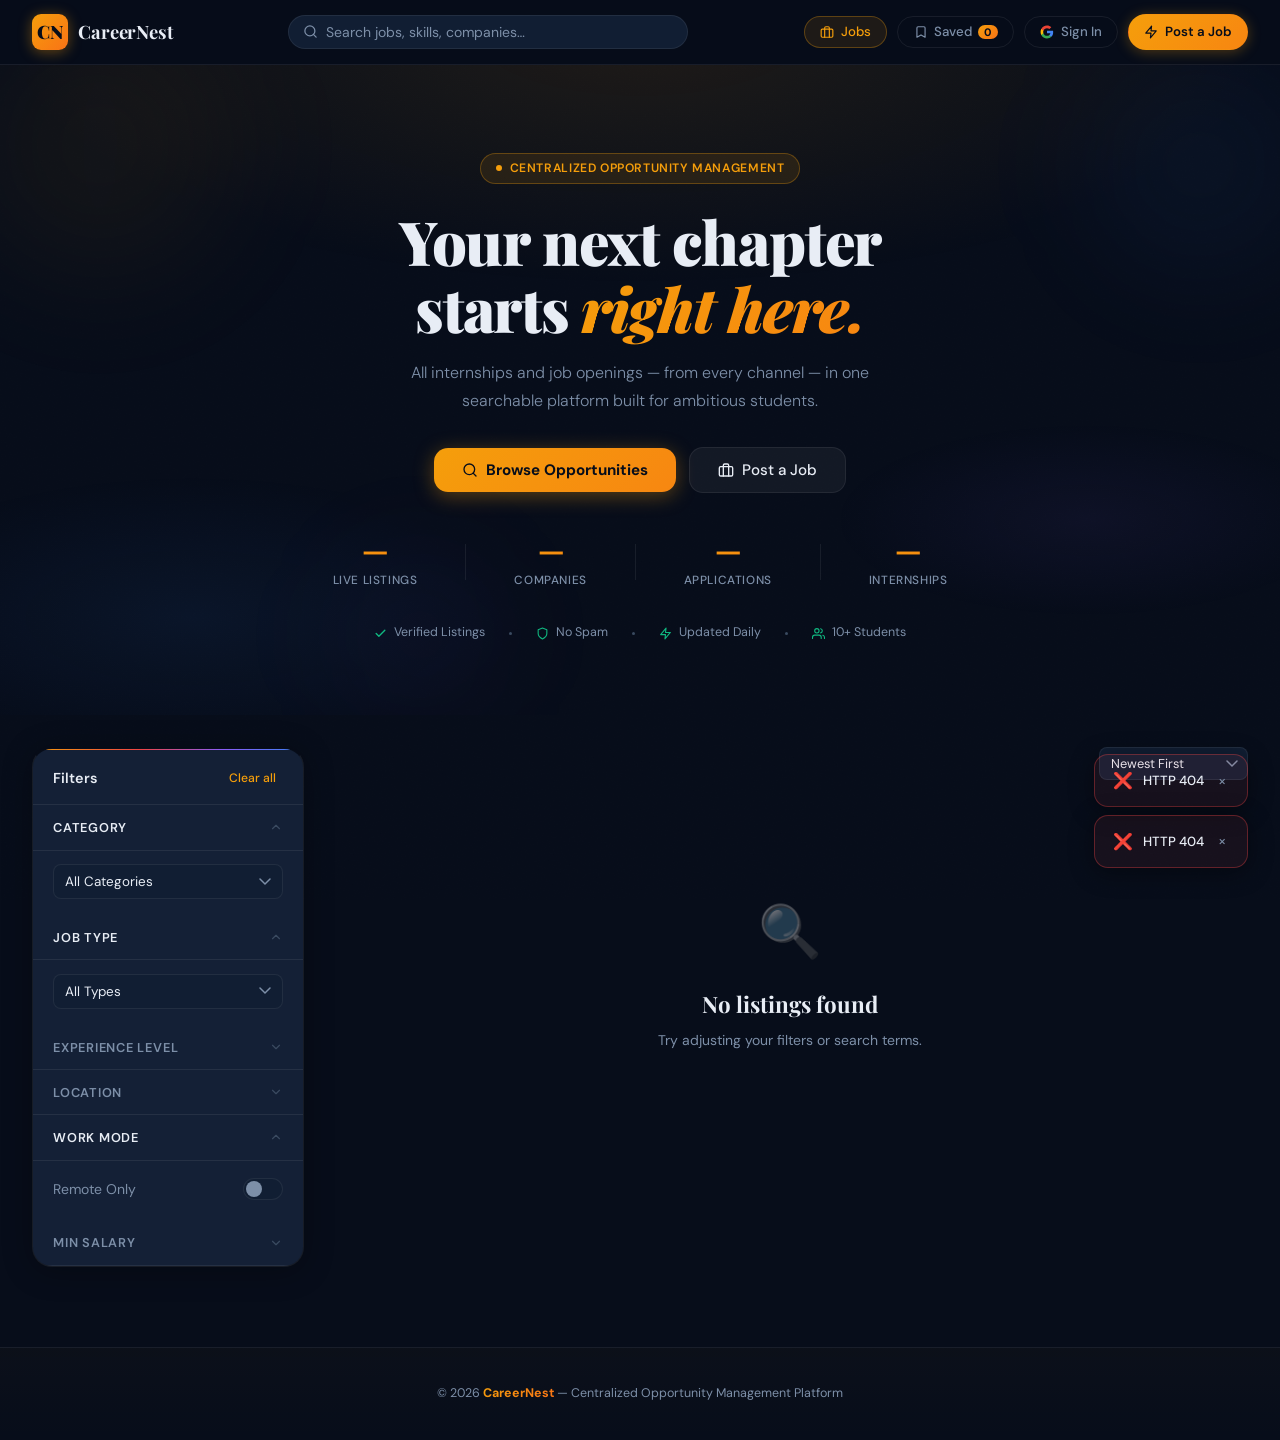
==== commit 7c1a9121: "final" ====
--- a/index.html
+++ b/index.html
@@ -1674,7 +1674,7 @@
 /* ═══════════════════════════════════════════════════
    CONFIG & STATE
 ═══════════════════════════════════════════════════ */
-const API       = (typeof CONFIG !== 'undefined' && CONFIG.API_BASE) ? CONFIG.API_BASE : 'http://localhost:8000';
+const API       = (typeof CONFIG !== 'undefined' && CONFIG.API_BASE !== undefined) ? CONFIG.API_BASE : 'http://localhost:8000';
 const PAGE_SIZE = 10;
 
 const state = {
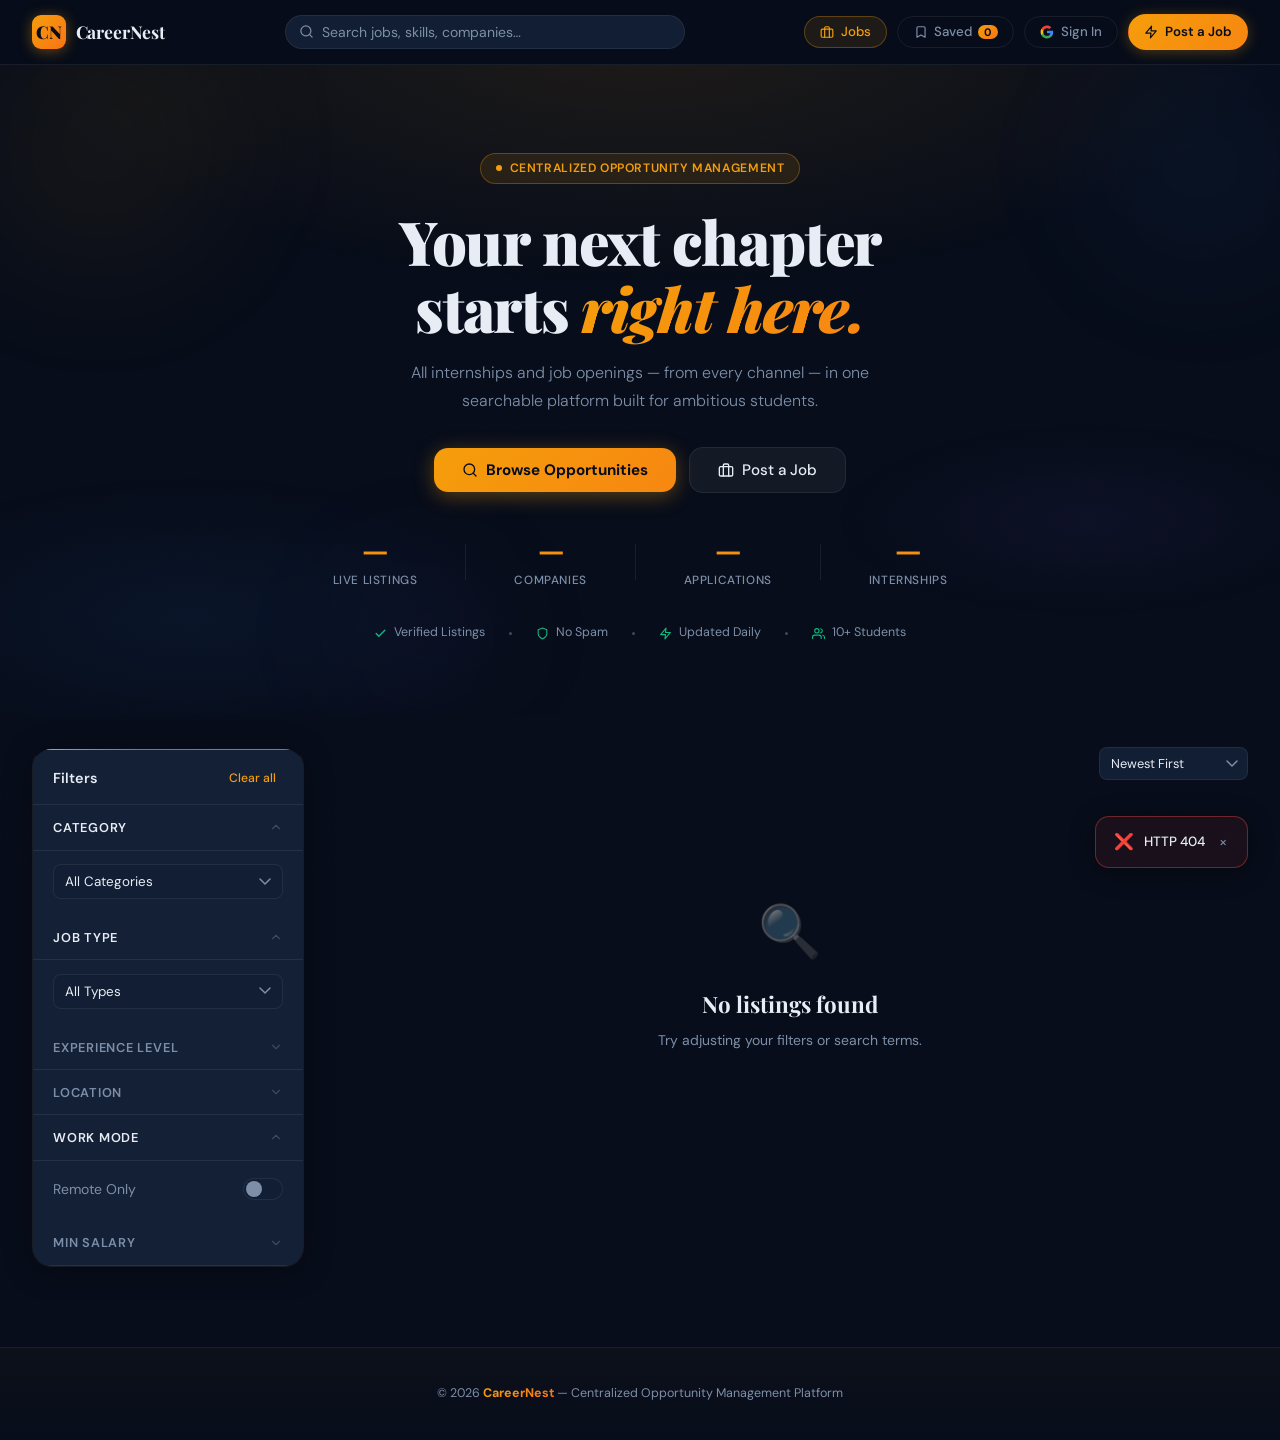
==== commit c08752d4: "first commit" ====
--- a/index.html
+++ b/index.html
@@ -11,1094 +11,7 @@
 <script src="config.js"></script>
 <!-- Google Identity Services -->
 <script src="https://accounts.google.com/gsi/client" async defer></script>
-<style>
-/* ═══════════════════════════════════════════════════
-   CSS VARIABLES
-═══════════════════════════════════════════════════ */
-:root {
-  --bg:          #070d1a;
-  --bg2:         #0d1628;
-  --surface:     #111e33;
-  --card:        #142036;
-  --card-hi:     #1a2844;
-  --border:      rgba(255,255,255,.07);
-  --border-hi:   rgba(245,158,11,.3);
-  --gold:        #f59e0b;
-  --gold-lt:     #fbbf24;
-  --gold-dim:    rgba(245,158,11,.1);
-  --blue:        #3b82f6;
-  --blue-dim:    rgba(59,130,246,.12);
-  --green:       #10b981;
-  --green-dim:   rgba(16,185,129,.12);
-  --orange:      #f97316;
-  --red:         #ef4444;
-  --purple:      #8b5cf6;
-  --text:        #e8edf5;
-  --muted:       #7d8fa8;
-  --subtle:      #3a4a60;
-  --r-sm:        8px;
-  --r-md:        14px;
-  --r-lg:        20px;
-  --r-xl:        28px;
-  --shadow:      0 4px 24px rgba(0,0,0,.4);
-  --shadow-lg:   0 16px 60px rgba(0,0,0,.6);
-  --trans:       .22s cubic-bezier(.4,0,.2,1);
-  --trans-spring:.4s cubic-bezier(.34,1.56,.64,1);
-  /* Gradients */
-  --grad-gold:   linear-gradient(135deg,#f59e0b,#f97316);
-  --grad-blue:   linear-gradient(135deg,#3b82f6,#8b5cf6);
-  --grad-aurora: linear-gradient(135deg,#f59e0b 0%,#ef4444 40%,#8b5cf6 70%,#3b82f6 100%);
-  --grad-green:  linear-gradient(135deg,#10b981,#06b6d4);
-  --glow-gold:   0 0 24px rgba(245,158,11,.2);
-}
-
-/* ═══════════════════════════════════════════════════
-   RESET & BASE
-═══════════════════════════════════════════════════ */
-*,*::before,*::after{box-sizing:border-box;margin:0;padding:0}
-html{scroll-behavior:smooth;font-size:16px}
-body{font-family:'DM Sans',sans-serif;background:var(--bg);color:var(--text);min-height:100vh;overflow-x:hidden;line-height:1.6}
-img{max-width:100%;display:block}
-button{font-family:inherit;cursor:pointer;border:none;background:none}
-input,select,textarea{font-family:inherit}
-a{color:inherit;text-decoration:none}
-ul{list-style:none}
-::-webkit-scrollbar{width:5px;height:5px}
-::-webkit-scrollbar-track{background:var(--bg)}
-::-webkit-scrollbar-thumb{background:linear-gradient(180deg,var(--gold),var(--orange));border-radius:99px}
-:focus-visible{outline:2px solid var(--gold);outline-offset:3px;border-radius:4px}
-.hidden{display:none!important}
-.sr-only{position:absolute;width:1px;height:1px;overflow:hidden;clip:rect(0,0,0,0)}
-.serif{font-family:'Playfair Display',serif}
-
-/* ═══════════════════════════════════════════════════
-   SCROLL PROGRESS
-═══════════════════════════════════════════════════ */
-#scroll-progress{
-  position:fixed;top:0;left:0;z-index:300;height:2px;width:0%;
-  background:var(--grad-aurora);background-size:200%;
-  transition:width .1s linear;pointer-events:none;
-}
-
-/* ═══════════════════════════════════════════════════
-   ANIMATIONS
-═══════════════════════════════════════════════════ */
-@keyframes fadeUp   {from{opacity:0;transform:translateY(22px)}to{opacity:1;transform:translateY(0)}}
-@keyframes fadeIn   {from{opacity:0}to{opacity:1}}
-@keyframes slideInR {from{opacity:0;transform:translateX(40px)}to{opacity:1;transform:translateX(0)}}
-@keyframes slideInL {from{opacity:0;transform:translateX(-40px)}to{opacity:1;transform:translateX(0)}}
-@keyframes slideUp  {from{transform:translateY(100%)}to{transform:translateY(0)}}
-@keyframes pulse    {0%,100%{opacity:1}50%{opacity:.45}}
-@keyframes shimmer  {0%{background-position:-200% 0}100%{background-position:200% 0}}
-@keyframes spin     {to{transform:rotate(360deg)}}
-@keyframes bounce-in{0%{transform:scale(.85) translateY(8px);opacity:0}70%{transform:scale(1.03)}100%{transform:scale(1);opacity:1}}
-@keyframes aurora   {0%,100%{background-position:0% 50%}50%{background-position:100% 50%}}
-@keyframes float    {0%,100%{transform:translateY(0)}50%{transform:translateY(-14px)}}
-@keyframes ripple   {0%{transform:scale(0);opacity:.5}100%{transform:scale(4);opacity:0}}
-@keyframes checkIn  {0%{transform:scale(0) rotate(-45deg);opacity:0}70%{transform:scale(1.2) rotate(5deg)}100%{transform:scale(1) rotate(0);opacity:1}}
-@keyframes gradShift{0%{background-position:0%}100%{background-position:200%}}
-
-/* ═══════════════════════════════════════════════════
-   NAV
-═══════════════════════════════════════════════════ */
-#nav{
-  position:sticky;top:0;z-index:200;
-  display:flex;align-items:center;justify-content:space-between;
-  padding:.85rem 2rem;
-  background:rgba(7,13,26,.82);
-  backdrop-filter:blur(24px);-webkit-backdrop-filter:blur(24px);
-  border-bottom:1px solid var(--border);
-  gap:1.25rem;
-  transition:background .3s,box-shadow .3s,border-color .3s;
-}
-#nav.scrolled{
-  background:rgba(7,13,26,.96);
-  box-shadow:0 4px 32px rgba(0,0,0,.5),0 1px 0 rgba(245,158,11,.08);
-  border-bottom-color:rgba(245,158,11,.12);
-}
-.nav-brand{display:flex;align-items:center;gap:.65rem;flex-shrink:0}
-.nav-logo{
-  width:36px;height:36px;border-radius:9px;
-  background:var(--grad-gold);
-  display:flex;align-items:center;justify-content:center;
-  font-family:'Playfair Display',serif;font-weight:900;font-size:1.15rem;color:var(--bg);
-  box-shadow:0 2px 14px rgba(245,158,11,.4);
-  transition:transform var(--trans-spring),box-shadow .2s;
-}
-.nav-logo:hover{transform:scale(1.1) rotate(-4deg);box-shadow:0 4px 22px rgba(245,158,11,.6)}
-.nav-title{font-family:'Playfair Display',serif;font-size:1.15rem;font-weight:700;letter-spacing:-.01em}
-.nav-title span{color:var(--gold)}
-.nav-search{
-  flex:1;max-width:400px;
-  display:flex;align-items:center;
-  background:var(--surface);border:1px solid var(--border);
-  border-radius:99px;padding:.42rem 1rem .42rem .85rem;gap:.5rem;
-  transition:border-color var(--trans),box-shadow var(--trans);
-}
-.nav-search:focus-within{border-color:var(--border-hi);box-shadow:0 0 0 3px var(--gold-dim)}
-.nav-search svg{color:var(--muted);flex-shrink:0}
-.nav-search input{background:none;border:none;outline:none;color:var(--text);font-size:.875rem;width:100%}
-.nav-search input::placeholder{color:var(--muted)}
-.nav-actions{display:flex;align-items:center;gap:.65rem;flex-shrink:0}
-.nav-btn{
-  display:flex;align-items:center;gap:.4rem;
-  padding:.42rem .95rem;border-radius:99px;
-  font-size:.83rem;font-weight:500;
-  transition:all var(--trans);border:1px solid var(--border);color:var(--muted);
-  position:relative;overflow:hidden;
-}
-.nav-btn:hover{border-color:var(--border-hi);color:var(--text);background:var(--gold-dim)}
-.nav-btn.primary{
-  background:var(--grad-gold);background-size:200%;
-  color:var(--bg);border-color:transparent;font-weight:600;
-  box-shadow:0 2px 14px rgba(245,158,11,.3);
-}
-.nav-btn.primary:hover{background-position:100%;box-shadow:0 4px 22px rgba(245,158,11,.5);transform:translateY(-1px)}
-.nav-btn.primary:active{transform:translateY(0)}
-.nav-bookmark-count{
-  background:var(--grad-gold);color:var(--bg);
-  border-radius:99px;padding:0 .38rem;
-  font-size:.68rem;font-weight:700;min-width:17px;text-align:center;
-}
-.nav-tab{
-  display:flex;align-items:center;gap:.4rem;
-  padding:.42rem .95rem;border-radius:99px;
-  font-size:.83rem;font-weight:500;color:var(--muted);
-  transition:all var(--trans);border:1px solid transparent;
-}
-.nav-tab:hover{color:var(--text);background:rgba(255,255,255,.05)}
-.nav-tab.active{color:var(--gold);background:var(--gold-dim);border-color:var(--border-hi)}
-.nav-tab-dot{width:6px;height:6px;border-radius:50%;background:var(--gold);animation:pulse 2s infinite}
-
-/* ═══════════════════════════════════════════════════
-   HERO
-═══════════════════════════════════════════════════ */
-#hero{
-  position:relative;overflow:hidden;
-  padding:5.5rem 2rem 4.5rem;text-align:center;
-  background:
-    radial-gradient(ellipse 80% 60% at 50% -5%,rgba(245,158,11,.1) 0%,transparent 65%),
-    radial-gradient(ellipse 50% 40% at 15% 85%,rgba(59,130,246,.07) 0%,transparent 55%),
-    radial-gradient(ellipse 40% 30% at 85% 70%,rgba(139,92,246,.06) 0%,transparent 50%);
-}
-.hero-orb{position:absolute;border-radius:50%;pointer-events:none;filter:blur(55px)}
-.hero-orb-1{width:320px;height:320px;top:-80px;left:-60px;background:radial-gradient(circle,rgba(245,158,11,.07),transparent);animation:float 9s ease-in-out infinite}
-.hero-orb-2{width:260px;height:260px;top:-30px;right:-50px;background:radial-gradient(circle,rgba(59,130,246,.07),transparent);animation:float 11s ease-in-out infinite reverse}
-.hero-orb-3{width:200px;height:200px;bottom:-20px;left:25%;background:radial-gradient(circle,rgba(139,92,246,.05),transparent);animation:float 13s ease-in-out infinite 1.5s}
-
-.hero-eyebrow{
-  display:inline-flex;align-items:center;gap:.5rem;
-  background:var(--gold-dim);border:1px solid var(--border-hi);
-  padding:.3rem .9rem;border-radius:99px;
-  font-size:.76rem;font-weight:600;color:var(--gold);letter-spacing:.05em;text-transform:uppercase;
-  margin-bottom:1.5rem;animation:fadeUp .5s ease both;
-}
-.hero-eyebrow::before{content:'';width:6px;height:6px;border-radius:50%;background:var(--gold);animation:pulse 2s infinite}
-.hero-h1{
-  font-family:'Playfair Display',serif;
-  font-size:clamp(2.2rem,5vw,3.8rem);
-  font-weight:900;line-height:1.1;letter-spacing:-.02em;
-  margin-bottom:1.1rem;animation:fadeUp .5s .08s ease both;
-}
-.hero-h1 em{
-  font-style:italic;
-  background:var(--grad-gold);background-size:200%;
-  -webkit-background-clip:text;-webkit-text-fill-color:transparent;background-clip:text;
-  animation:aurora 3s ease infinite;
-}
-.hero-sub{
-  font-size:1rem;color:var(--muted);max-width:480px;margin:0 auto 2rem;
-  font-weight:300;line-height:1.75;animation:fadeUp .5s .16s ease both;
-}
-/* Hero CTAs */
-.hero-ctas{
-  display:flex;align-items:center;justify-content:center;gap:.85rem;flex-wrap:wrap;
-  margin-bottom:2.5rem;animation:fadeUp .5s .22s ease both;
-}
-.btn-primary{
-  display:inline-flex;align-items:center;gap:.5rem;
-  background:var(--grad-gold);background-size:200%;
-  color:var(--bg);font-weight:700;font-size:.95rem;
-  padding:.75rem 1.75rem;border-radius:var(--r-md);
-  box-shadow:0 4px 20px rgba(245,158,11,.35);
-  transition:all .3s ease;position:relative;overflow:hidden;border:none;
-}
-.btn-primary:hover{background-position:100%;transform:translateY(-2px);box-shadow:0 8px 30px rgba(245,158,11,.5)}
-.btn-primary:active{transform:translateY(0)}
-.btn-secondary{
-  display:inline-flex;align-items:center;gap:.5rem;
-  background:rgba(255,255,255,.05);
-  color:var(--text);font-weight:500;font-size:.95rem;
-  padding:.75rem 1.75rem;border-radius:var(--r-md);
-  border:1px solid var(--border);
-  transition:all .3s ease;
-}
-.btn-secondary:hover{background:rgba(255,255,255,.09);border-color:var(--border-hi);transform:translateY(-2px)}
-.btn-secondary:active{transform:translateY(0)}
-/* Ripple shared */
-.btn-primary,.btn-secondary,.apply-btn,.submit-btn,.nav-btn.primary{position:relative;overflow:hidden}
-.ripple-wave{position:absolute;border-radius:50%;background:rgba(255,255,255,.22);pointer-events:none;animation:ripple .55s ease-out forwards;transform-origin:center}
-
-/* Stats */
-.hero-stats{
-  display:flex;align-items:center;justify-content:center;
-  gap:3rem;flex-wrap:wrap;margin-bottom:2rem;
-  animation:fadeUp .5s .3s ease both;
-}
-.stat-item{text-align:center}
-.stat-num{
-  font-family:'Playfair Display',serif;font-size:1.85rem;font-weight:700;
-  background:var(--grad-gold);background-size:200%;
-  -webkit-background-clip:text;-webkit-text-fill-color:transparent;background-clip:text;
-  display:block;line-height:1.1;
-}
-.stat-label{font-size:.74rem;color:var(--muted);letter-spacing:.05em;text-transform:uppercase;font-weight:500;margin-top:.15rem}
-.stat-divider{width:1px;height:36px;background:var(--border)}
-
-/* Trust badges */
-.trust-badges{
-  display:flex;align-items:center;justify-content:center;gap:1.5rem;flex-wrap:wrap;
-  animation:fadeUp .5s .38s ease both;
-}
-.trust-badge{
-  display:flex;align-items:center;gap:.45rem;
-  font-size:.78rem;color:var(--muted);font-weight:400;
-}
-.trust-badge svg{color:var(--green);flex-shrink:0}
-.trust-sep{width:3px;height:3px;border-radius:50%;background:var(--subtle)}
-
-/* ═══════════════════════════════════════════════════
-   PAGES
-═══════════════════════════════════════════════════ */
-.page{display:none}
-.page.active{display:block}
-
-/* ═══════════════════════════════════════════════════
-   MAIN LAYOUT
-═══════════════════════════════════════════════════ */
-#main{
-  display:grid;grid-template-columns:272px 1fr;
-  gap:1.75rem;max-width:1300px;margin:0 auto;
-  padding:2rem;align-items:start;position:relative;z-index:1;
-}
-
-/* ═══════════════════════════════════════════════════
-   SIDEBAR — ACCORDION FILTERS
-═══════════════════════════════════════════════════ */
-#sidebar{
-  position:sticky;top:72px;
-  background:var(--card);
-  border:1px solid var(--border);
-  border-top:2px solid transparent;
-  background-clip:padding-box;
-  border-radius:var(--r-lg);
-  overflow:hidden;
-  animation:fadeIn .45s ease both;
-  box-shadow:0 4px 30px rgba(0,0,0,.3);
-  transition:transform .35s ease,opacity .35s ease;
-}
-#sidebar::before{
-  content:'';position:absolute;top:-1px;left:0;right:0;height:2px;
-  background:var(--grad-aurora);border-radius:var(--r-lg) var(--r-lg) 0 0;
-}
-/* Mobile drawer overlay */
-.sidebar-backdrop{
-  display:none;position:fixed;inset:0;z-index:149;
-  background:rgba(0,0,0,.6);backdrop-filter:blur(4px);
-  opacity:0;transition:opacity .3s;
-}
-.sidebar-backdrop.visible{opacity:1}
-
-.sidebar-header-bar{
-  display:flex;align-items:center;justify-content:space-between;
-  padding:1.1rem 1.25rem .9rem;
-  border-bottom:1px solid var(--border);
-}
-.sidebar-title-row{display:flex;align-items:center;gap:.6rem}
-.sidebar-title{font-size:.9rem;font-weight:600;color:var(--text)}
-.active-filter-badge{
-  background:var(--grad-gold);color:var(--bg);
-  border-radius:99px;padding:.05rem .45rem;
-  font-size:.68rem;font-weight:700;
-  transition:transform var(--trans-spring);
-}
-.active-filter-badge.bump{animation:bounce-in .3s ease}
-.clear-btn{
-  font-size:.76rem;color:var(--gold);font-weight:500;
-  padding:.2rem .45rem;border-radius:4px;
-  transition:background var(--trans);
-}
-.clear-btn:hover{background:var(--gold-dim)}
-.sidebar-close-btn{
-  display:none;width:28px;height:28px;border-radius:7px;
-  border:1px solid var(--border);color:var(--muted);
-  align-items:center;justify-content:center;
-  transition:all var(--trans);
-}
-.sidebar-close-btn:hover{border-color:var(--red);color:var(--red);background:rgba(239,68,68,.1)}
-
-/* Accordion group */
-.acc-trigger{
-  width:100%;display:flex;align-items:center;justify-content:space-between;
-  padding:.85rem 1.25rem;
-  font-size:.8rem;font-weight:600;letter-spacing:.06em;text-transform:uppercase;
-  color:var(--muted);background:none;border:none;border-bottom:1px solid var(--border);
-  transition:color var(--trans),background var(--trans);cursor:pointer;
-}
-.acc-trigger:hover{color:var(--text);background:rgba(255,255,255,.02)}
-.acc-trigger[aria-expanded="true"]{color:var(--text)}
-.acc-chevron{transition:transform .25s ease;color:var(--subtle);flex-shrink:0}
-.acc-trigger[aria-expanded="true"] .acc-chevron{transform:rotate(180deg)}
-.acc-body{
-  overflow:hidden;
-  max-height:0;
-  transition:max-height .3s cubic-bezier(.4,0,.2,1);
-}
-.acc-body.open{max-height:400px}
-.acc-content{padding:.85rem 1.25rem 1rem}
-
-/* Filter controls */
-.filter-select{
-  width:100%;background:var(--surface);
-  border:1px solid var(--border);color:var(--text);
-  border-radius:var(--r-sm);padding:.5rem .7rem;font-size:.84rem;
-  appearance:none;cursor:pointer;
-  background-image:url("data:image/svg+xml,%3Csvg xmlns='http://www.w3.org/2000/svg' width='12' height='8' fill='none'%3E%3Cpath d='M1 1l5 5 5-5' stroke='%237d8fa8' stroke-width='1.5' stroke-linecap='round'/%3E%3C/svg%3E");
-  background-repeat:no-repeat;background-position:right .7rem center;
-  padding-right:2rem;
-  transition:border-color var(--trans);
-}
-.filter-select:focus{border-color:var(--border-hi);outline:none;box-shadow:0 0 0 3px var(--gold-dim)}
-.filter-select option{background:var(--card)}
-.filter-input{
-  width:100%;background:var(--surface);border:1px solid var(--border);
-  color:var(--text);border-radius:var(--r-sm);
-  padding:.5rem .7rem;font-size:.84rem;
-  transition:border-color var(--trans);
-}
-.filter-input:focus{border-color:var(--border-hi);outline:none;box-shadow:0 0 0 3px var(--gold-dim)}
-.filter-input::placeholder{color:var(--muted)}
-
-/* Salary Range Slider */
-.range-wrap{padding:.35rem 0}
-.range-labels{display:flex;justify-content:space-between;font-size:.76rem;color:var(--muted);margin-bottom:.5rem}
-.range-labels span{color:var(--gold);font-weight:600}
-input[type=range]{
-  appearance:none;-webkit-appearance:none;width:100%;height:4px;
-  background:linear-gradient(90deg,var(--gold) var(--pct,0%),var(--surface) var(--pct,0%));
-  border-radius:99px;outline:none;cursor:pointer;
-}
-input[type=range]::-webkit-slider-thumb{
-  -webkit-appearance:none;width:18px;height:18px;border-radius:50%;
-  background:var(--grad-gold);border:2px solid var(--bg);
-  box-shadow:0 2px 8px rgba(245,158,11,.4);
-  transition:transform var(--trans-spring),box-shadow .2s;
-}
-input[type=range]::-webkit-slider-thumb:hover{transform:scale(1.25);box-shadow:0 2px 16px rgba(245,158,11,.6)}
-
-/* Toggle Switch */
-.toggle-row{display:flex;align-items:center;justify-content:space-between;padding:.25rem 0}
-.toggle-label{font-size:.875rem;color:var(--muted)}
-.toggle{position:relative;width:40px;height:22px;flex-shrink:0}
-.toggle input{opacity:0;width:0;height:0}
-.toggle-slider{
-  position:absolute;inset:0;background:var(--surface);border:1px solid var(--border);
-  border-radius:99px;cursor:pointer;
-  transition:background .25s,border-color .25s;
-}
-.toggle-slider::before{
-  content:'';position:absolute;width:16px;height:16px;left:2px;top:2px;
-  background:var(--muted);border-radius:50%;
-  transition:transform .25s var(--trans-spring),background .25s;
-}
-.toggle input:checked + .toggle-slider{background:var(--gold-dim);border-color:var(--border-hi)}
-.toggle input:checked + .toggle-slider::before{transform:translateX(18px);background:var(--gold)}
-
-/* ═══════════════════════════════════════════════════
-   JOBS AREA
-═══════════════════════════════════════════════════ */
-#jobs-area{display:flex;flex-direction:column;min-width:0}
-.jobs-toolbar{
-  display:flex;align-items:center;justify-content:space-between;
-  margin-bottom:1.1rem;flex-wrap:wrap;gap:.65rem;
-}
-.jobs-count{font-size:.85rem;color:var(--muted)}
-.jobs-count strong{color:var(--text);font-weight:600}
-.sort-select{
-  background:var(--surface);border:1px solid var(--border);
-  color:var(--text);border-radius:var(--r-sm);
-  padding:.42rem .65rem;font-size:.8rem;cursor:pointer;
-  appearance:none;
-  background-image:url("data:image/svg+xml,%3Csvg xmlns='http://www.w3.org/2000/svg' width='12' height='8' fill='none'%3E%3Cpath d='M1 1l5 5 5-5' stroke='%237d8fa8' stroke-width='1.5' stroke-linecap='round'/%3E%3C/svg%3E");
-  background-repeat:no-repeat;background-position:right .55rem center;padding-right:1.7rem;
-}
-.sort-select:focus{border-color:var(--border-hi);outline:none}
-.sort-select option{background:var(--card)}
-.active-filters{display:flex;flex-wrap:wrap;gap:.45rem;margin-bottom:.85rem}
-.filter-tag{
-  display:inline-flex;align-items:center;gap:.32rem;
-  background:linear-gradient(135deg,rgba(245,158,11,.14),rgba(249,115,22,.08));
-  border:1px solid var(--border-hi);color:var(--gold);
-  border-radius:99px;padding:.22rem .65rem;font-size:.73rem;font-weight:500;
-  transition:transform .2s,box-shadow .2s;
-}
-.filter-tag:hover{transform:scale(1.04);box-shadow:0 2px 10px rgba(245,158,11,.18)}
-.filter-tag button{color:var(--gold);font-size:.8rem;line-height:1;border-radius:50%;width:14px;height:14px;display:flex;align-items:center;justify-content:center}
-.filter-tag button:hover{background:rgba(245,158,11,.25)}
-#mobile-filter-btn{
-  display:none;align-items:center;gap:.5rem;
-  background:var(--surface);border:1px solid var(--border);
-  color:var(--text);border-radius:var(--r-sm);
-  padding:.5rem .95rem;font-size:.84rem;font-weight:500;
-  margin-bottom:.85rem;transition:all var(--trans);
-}
-#mobile-filter-btn:hover{border-color:var(--border-hi)}
-
-/* ═══════════════════════════════════════════════════
-   JOB CARDS — IMPROVED HIERARCHY
-═══════════════════════════════════════════════════ */
-#jobs-grid{display:flex;flex-direction:column;gap:.85rem}
-.job-card{
-  background:var(--card);border:1px solid var(--border);
-  border-radius:var(--r-lg);padding:1.35rem 1.5rem;
-  cursor:pointer;transition:all .28s cubic-bezier(.4,0,.2,1);
-  position:relative;overflow:hidden;
-  animation:fadeUp .35s ease both;
-}
-.job-card::before{
-  content:'';position:absolute;left:0;top:0;bottom:0;width:3px;
-  background:transparent;transition:background .25s;
-  border-radius:3px 0 0 3px;
-}
-.job-card:hover{
-  border-color:rgba(245,158,11,.25);
-  background:var(--card-hi);
-  transform:translateY(-2px);
-  box-shadow:0 8px 32px rgba(0,0,0,.3),0 0 0 1px rgba(245,158,11,.06);
-}
-.job-card:hover::before{background:var(--gold)}
-.job-card.bookmarked::before{background:var(--blue)}
-.job-card.viewed{opacity:.9}
-/* stagger */
-#jobs-grid .job-card:nth-child(1){animation-delay:.04s}
-#jobs-grid .job-card:nth-child(2){animation-delay:.08s}
-#jobs-grid .job-card:nth-child(3){animation-delay:.12s}
-#jobs-grid .job-card:nth-child(4){animation-delay:.16s}
-#jobs-grid .job-card:nth-child(5){animation-delay:.2s}
-#jobs-grid .job-card:nth-child(6){animation-delay:.24s}
-#jobs-grid .job-card:nth-child(7){animation-delay:.28s}
-#jobs-grid .job-card:nth-child(8){animation-delay:.32s}
-
-/* Card layout */
-.card-top{display:flex;align-items:flex-start;justify-content:space-between;gap:1rem;margin-bottom:.85rem}
-.card-company-row{display:flex;align-items:center;gap:.7rem}
-.company-logo{
-  width:42px;height:42px;background:var(--surface);border:1px solid var(--border);
-  border-radius:10px;display:flex;align-items:center;justify-content:center;
-  font-weight:700;font-size:.85rem;color:var(--gold);flex-shrink:0;
-  font-family:'Playfair Display',serif;overflow:hidden;
-}
-.company-logo img{width:100%;height:100%;object-fit:cover}
-
-/* Priority 1: Job title */
-.job-title{font-size:1.05rem;font-weight:600;color:var(--text);line-height:1.3;margin-bottom:.1rem}
-
-/* Priority 2: Salary — prominently displayed */
-.salary-prominent{
-  font-size:.95rem;font-weight:700;
-  background:var(--grad-green);background-size:200%;
-  -webkit-background-clip:text;-webkit-text-fill-color:transparent;background-clip:text;
-  display:flex;align-items:center;gap:.3rem;margin-bottom:.15rem;
-}
-.salary-prominent.undisclosed{background:none;-webkit-text-fill-color:var(--muted);font-weight:400;font-size:.82rem}
-
-/* Priority 3: Company */
-.company-name{font-size:.8rem;color:var(--muted);font-weight:400}
-
-.card-actions{display:flex;align-items:center;gap:.45rem;flex-shrink:0}
-.bookmark-btn{
-  width:32px;height:32px;border-radius:7px;
-  display:flex;align-items:center;justify-content:center;
-  border:1px solid var(--border);color:var(--muted);transition:all var(--trans);
-}
-.bookmark-btn:hover{border-color:var(--blue);color:var(--blue);background:var(--blue-dim)}
-.bookmark-btn.active{border-color:var(--blue);color:var(--blue);background:var(--blue-dim)}
-/* Mini Apply Now button on card */
-.card-apply-btn{
-  display:flex;align-items:center;gap:.3rem;
-  background:var(--gold-dim);border:1px solid var(--border-hi);
-  color:var(--gold);border-radius:7px;
-  padding:.3rem .7rem;font-size:.76rem;font-weight:600;
-  transition:all var(--trans);white-space:nowrap;
-}
-.card-apply-btn:hover{background:var(--grad-gold);color:var(--bg);border-color:transparent;box-shadow:0 2px 10px rgba(245,158,11,.3)}
-
-.card-tags{display:flex;flex-wrap:wrap;gap:.35rem;margin-bottom:.75rem}
-.tag{
-  padding:.2rem .65rem;border-radius:99px;font-size:.7rem;font-weight:500;
-  display:inline-flex;align-items:center;gap:.28rem;
-}
-.tag-type{background:var(--gold-dim);color:var(--gold);border:1px solid rgba(245,158,11,.18)}
-.tag-remote{background:var(--green-dim);color:var(--green);border:1px solid rgba(16,185,129,.18)}
-.tag-cat{background:var(--surface);color:var(--muted);border:1px solid var(--border)}
-.tag-exp{background:var(--blue-dim);color:var(--blue);border:1px solid rgba(59,130,246,.18)}
-
-.card-meta{display:flex;align-items:center;flex-wrap:wrap;gap:1rem}
-.meta-item{display:flex;align-items:center;gap:.3rem;font-size:.78rem;color:var(--muted)}
-.meta-item svg{flex-shrink:0;opacity:.65}
-.card-footer{
-  display:flex;align-items:center;justify-content:space-between;
-  margin-top:.85rem;padding-top:.85rem;border-top:1px solid var(--border);
-}
-.posted-ago{font-size:.73rem;color:var(--subtle);display:flex;align-items:center;gap:.28rem}
-.deadline-badge{font-size:.73rem;color:var(--muted);display:flex;align-items:center;gap:.28rem}
-.deadline-badge.urgent{color:#f97316}
-.openings-badge{
-  font-size:.73rem;background:var(--green-dim);color:var(--green);
-  border:1px solid rgba(16,185,129,.18);padding:.18rem .55rem;border-radius:99px;font-weight:500;
-}
-
-/* ═══════════════════════════════════════════════════
-   SKELETON LOADER
-═══════════════════════════════════════════════════ */
-.skeleton-card{background:var(--card);border:1px solid var(--border);border-radius:var(--r-lg);padding:1.35rem 1.5rem}
-.skeleton{
-  background:linear-gradient(90deg,var(--surface) 25%,var(--card-hi) 50%,var(--surface) 75%);
-  background-size:200% 100%;animation:shimmer 1.5s infinite;border-radius:4px;
-}
-.sk-1{height:13px;width:40%;margin-bottom:.65rem}
-.sk-2{height:19px;width:68%;margin-bottom:.45rem}
-.sk-3{height:13px;width:52%;margin-bottom:.9rem}
-.sk-tags{display:flex;gap:.45rem;margin-bottom:.9rem}
-.sk-tag{height:20px;width:75px;border-radius:99px}
-.sk-meta{display:flex;gap:1.25rem}
-.sk-meta-i{height:13px;width:90px}
-
-/* ═══════════════════════════════════════════════════
-   INFINITE SCROLL SENTINEL
-═══════════════════════════════════════════════════ */
-#load-more-sentinel{height:60px;display:flex;align-items:center;justify-content:center;margin-top:.5rem}
-.load-spinner{
-  width:24px;height:24px;border:2px solid var(--border);
-  border-top-color:var(--gold);border-radius:50%;
-  animation:spin .75s linear infinite;opacity:0;transition:opacity .3s;
-}
-.load-spinner.visible{opacity:1}
-
-/* ═══════════════════════════════════════════════════
-   EMPTY STATE
-═══════════════════════════════════════════════════ */
-#empty-state{text-align:center;padding:5rem 2rem;animation:fadeIn .35s ease}
-.empty-icon{font-size:3.2rem;margin-bottom:.85rem;opacity:.38}
-.empty-title{font-family:'Playfair Display',serif;font-size:1.4rem;margin-bottom:.4rem}
-.empty-sub{color:var(--muted);font-size:.875rem}
-
-/* ═══════════════════════════════════════════════════
-   RECENTLY VIEWED
-═══════════════════════════════════════════════════ */
-#recently-viewed-section{margin-bottom:1.25rem;display:none}
-.section-label{
-  font-size:.72rem;font-weight:600;letter-spacing:.07em;text-transform:uppercase;
-  color:var(--muted);margin-bottom:.65rem;display:flex;align-items:center;gap:.5rem;
-}
-.section-label::after{content:'';flex:1;height:1px;background:var(--border)}
-.rv-chips{display:flex;flex-wrap:wrap;gap:.45rem}
-.rv-chip{
-  display:inline-flex;align-items:center;gap:.35rem;
-  background:var(--surface);border:1px solid var(--border);
-  color:var(--muted);border-radius:99px;padding:.22rem .7rem;font-size:.75rem;
-  transition:all var(--trans);cursor:pointer;
-}
-.rv-chip:hover{border-color:var(--border-hi);color:var(--text)}
-.rv-chip-close{font-size:.8rem;opacity:.5;transition:opacity .2s}
-.rv-chip:hover .rv-chip-close{opacity:1}
-
-/* ═══════════════════════════════════════════════════
-   MODAL OVERLAY
-═══════════════════════════════════════════════════ */
-.modal-overlay{
-  position:fixed;inset:0;z-index:200;
-  background:rgba(0,0,0,.72);backdrop-filter:blur(8px);
-  display:flex;align-items:flex-start;justify-content:center;
-  padding:2.5rem 1rem;overflow-y:auto;
-  animation:fadeIn .2s ease;
-}
-.modal-overlay.hidden{display:none!important}
-.modal{
-  background:var(--card);border:1px solid rgba(255,255,255,.09);
-  border-radius:var(--r-xl);
-  width:100%;max-width:760px;
-  box-shadow:var(--shadow-lg);
-  animation:bounce-in .35s ease both;
-  position:relative;overflow:hidden;
-  max-height:90vh;display:flex;flex-direction:column;
-}
-.modal-close{
-  position:absolute;top:1.1rem;right:1.1rem;
-  width:30px;height:30px;border-radius:7px;z-index:10;
-  display:flex;align-items:center;justify-content:center;
-  border:1px solid var(--border);color:var(--muted);
-  transition:all var(--trans);background:var(--card);
-}
-.modal-close:hover{border-color:var(--red);color:var(--red);background:rgba(239,68,68,.1)}
-
-/* ═══════════════════════════════════════════════════
-   JOB DETAIL MODAL
-═══════════════════════════════════════════════════ */
-/* Sticky header */
-.detail-header{
-  padding:1.75rem 2rem 1.25rem;
-  background:linear-gradient(180deg,var(--card-hi),var(--card));
-  border-bottom:1px solid var(--border);
-  position:sticky;top:0;z-index:5;
-  flex-shrink:0;
-}
-.detail-anchor-nav{
-  display:flex;align-items:center;gap:.5rem;flex-wrap:wrap;
-  margin-bottom:1rem;padding-bottom:.85rem;border-bottom:1px solid var(--border);
-}
-.anchor-link{
-  font-size:.74rem;font-weight:500;color:var(--muted);
-  padding:.22rem .6rem;border-radius:99px;
-  transition:all var(--trans);border:1px solid transparent;
-}
-.anchor-link:hover{color:var(--text);background:rgba(255,255,255,.05);border-color:var(--border)}
-.anchor-link.active{color:var(--gold);background:var(--gold-dim);border-color:var(--border-hi)}
-.detail-company-row{display:flex;align-items:center;gap:.85rem;margin-bottom:1.1rem}
-.detail-logo{
-  width:52px;height:52px;border-radius:11px;
-  background:var(--surface);border:1px solid var(--border);
-  display:flex;align-items:center;justify-content:center;
-  font-weight:700;font-size:1.15rem;color:var(--gold);
-  font-family:'Playfair Display',serif;overflow:hidden;flex-shrink:0;
-}
-.detail-logo img{width:100%;height:100%;object-fit:cover}
-.detail-company-name{font-size:.82rem;color:var(--muted)}
-.detail-company-website{font-size:.76rem;color:var(--gold);display:flex;align-items:center;gap:.22rem}
-.detail-title{font-family:'Playfair Display',serif;font-size:1.65rem;font-weight:700;margin-bottom:.9rem}
-.detail-tags{display:flex;flex-wrap:wrap;gap:.45rem;margin-bottom:1.1rem}
-.detail-meta-grid{
-  display:grid;grid-template-columns:repeat(auto-fit,minmax(145px,1fr));
-  gap:.65rem;background:var(--surface);border:1px solid var(--border);
-  border-radius:var(--r-md);padding:1.1rem;
-}
-.detail-meta-item{display:flex;flex-direction:column;gap:.18rem}
-.detail-meta-label{font-size:.68rem;text-transform:uppercase;letter-spacing:.06em;color:var(--muted);font-weight:600}
-.detail-meta-value{font-size:.88rem;font-weight:500;color:var(--text)}
-.detail-meta-value.salary{
-  background:var(--grad-green);-webkit-background-clip:text;-webkit-text-fill-color:transparent;background-clip:text;
-  font-weight:700;font-size:1rem;
-}
-/* Scrollable modal body */
-.detail-scroll-body{overflow-y:auto;flex:1}
-.detail-body{padding:1.5rem 2rem}
-.detail-section{margin-bottom:1.6rem;scroll-margin-top:120px}
-.detail-section-title{
-  font-size:.75rem;text-transform:uppercase;letter-spacing:.07em;font-weight:700;
-  margin-bottom:.7rem;display:flex;align-items:center;gap:.5rem;
-  background:var(--grad-gold);-webkit-background-clip:text;-webkit-text-fill-color:transparent;background-clip:text;
-}
-.detail-section-title::after{content:'';flex:1;height:1px;background:linear-gradient(90deg,rgba(245,158,11,.3),transparent);-webkit-text-fill-color:initial}
-.detail-desc{font-size:.875rem;color:var(--muted);line-height:1.82}
-.detail-list{display:flex;flex-direction:column;gap:.45rem}
-.detail-list li{display:flex;align-items:flex-start;gap:.55rem;font-size:.84rem;color:var(--muted);line-height:1.6}
-.detail-list li::before{content:'';width:5px;height:5px;border-radius:50%;background:var(--gold);flex-shrink:0;margin-top:.58rem}
-.detail-skill-tags{display:flex;flex-wrap:wrap;gap:.45rem}
-.skill-tag{background:var(--surface);border:1px solid var(--border);color:var(--text);border-radius:6px;padding:.26rem .65rem;font-size:.76rem}
-/* Sticky floating apply */
-.detail-footer{
-  padding:1.1rem 2rem;border-top:1px solid var(--border);
-  display:flex;align-items:center;justify-content:space-between;
-  flex-wrap:wrap;gap:.85rem;flex-shrink:0;
-  background:var(--card);
-  position:sticky;bottom:0;z-index:5;
-}
-.detail-footer-info{font-size:.78rem;color:var(--muted)}
-.detail-footer-info strong{color:var(--text)}
-.apply-btn{
-  display:flex;align-items:center;gap:.45rem;
-  background:var(--grad-gold);background-size:200%;
-  color:var(--bg);padding:.7rem 1.75rem;border-radius:var(--r-md);
-  font-weight:700;font-size:.92rem;
-  transition:all .3s ease;
-  box-shadow:0 4px 18px rgba(245,158,11,.3);
-  position:relative;overflow:hidden;
-}
-.apply-btn:hover{background-position:100%;transform:translateY(-2px);box-shadow:0 8px 28px rgba(245,158,11,.5)}
-.apply-btn:active{transform:translateY(0)}
-
-/* ═══════════════════════════════════════════════════
-   2-STEP APPLY MODAL
-═══════════════════════════════════════════════════ */
-.apply-modal .modal{max-width:580px}
-/* Step indicator */
-.step-indicator{
-  display:flex;align-items:center;justify-content:center;gap:.5rem;
-  padding:1.25rem 2rem .9rem;border-bottom:1px solid var(--border);
-  flex-shrink:0;
-}
-.step-dot{
-  width:28px;height:28px;border-radius:50%;border:2px solid var(--border);
-  display:flex;align-items:center;justify-content:center;
-  font-size:.72rem;font-weight:700;color:var(--muted);
-  transition:all .3s ease;
-}
-.step-dot.active{border-color:var(--gold);color:var(--gold);background:var(--gold-dim)}
-.step-dot.done{border-color:var(--green);background:var(--green-dim);color:var(--green)}
-.step-dot.done::after{content:'✓'}
-.step-dot.done span{display:none}
-.step-line{flex:1;max-width:60px;height:2px;background:var(--border);border-radius:99px;transition:background .3s}
-.step-line.done{background:linear-gradient(90deg,var(--green),var(--gold))}
-.step-label{font-size:.72rem;color:var(--muted);font-weight:500}
-
-.apply-header{padding:1.1rem 2rem .85rem;border-bottom:1px solid var(--border);flex-shrink:0}
-.apply-header h2{font-family:'Playfair Display',serif;font-size:1.4rem;margin-bottom:.2rem}
-.apply-header p{font-size:.83rem;color:var(--muted)}
-.apply-scroll-body{overflow-y:auto;flex:1}
-.apply-body{padding:1.25rem 2rem 1.75rem}
-.apply-step{display:none}
-.apply-step.active{display:block;animation:fadeUp .3s ease both}
-.form-grid{display:grid;grid-template-columns:1fr 1fr;gap:.85rem}
-.form-group{display:flex;flex-direction:column;gap:.38rem}
-.form-group.full{grid-column:1/-1}
-.form-label{font-size:.74rem;font-weight:600;letter-spacing:.03em;color:var(--muted);text-transform:uppercase}
-.form-label span{color:var(--gold)}
-.form-input,.form-textarea{
-  background:var(--surface);border:1px solid var(--border);
-  color:var(--text);border-radius:var(--r-sm);
-  padding:.6rem .8rem;font-size:.875rem;
-  transition:border-color var(--trans),box-shadow var(--trans);
-  font-family:'DM Sans',sans-serif;
-}
-.form-input:focus,.form-textarea:focus{border-color:var(--border-hi);outline:none;box-shadow:0 0 0 3px var(--gold-dim)}
-.form-input::placeholder,.form-textarea::placeholder{color:var(--muted)}
-.form-textarea{resize:vertical;min-height:96px}
-.form-input.error{border-color:var(--red)}
-.field-error{font-size:.73rem;color:var(--red);margin-top:.18rem}
-.step-nav{display:flex;align-items:center;justify-content:space-between;gap:.65rem;margin-top:1.1rem}
-.btn-next{
-  display:flex;align-items:center;gap:.4rem;
-  background:var(--grad-gold);background-size:200%;color:var(--bg);
-  padding:.7rem 1.5rem;border-radius:var(--r-md);font-weight:700;font-size:.9rem;
-  transition:all .3s ease;box-shadow:0 3px 14px rgba(245,158,11,.3);
-}
-.btn-next:hover{background-position:100%;box-shadow:0 6px 22px rgba(245,158,11,.45);transform:translateY(-1px)}
-.btn-back{
-  display:flex;align-items:center;gap:.4rem;
-  background:rgba(255,255,255,.05);border:1px solid var(--border);
-  color:var(--muted);padding:.7rem 1.25rem;border-radius:var(--r-md);
-  font-size:.9rem;transition:all var(--trans);
-}
-.btn-back:hover{background:rgba(255,255,255,.09);color:var(--text)}
-.submit-btn{
-  flex:1;display:flex;align-items:center;justify-content:center;gap:.45rem;
-  background:var(--grad-gold);background-size:200%;color:var(--bg);
-  padding:.72rem;border-radius:var(--r-md);
-  font-weight:700;font-size:.95rem;
-  transition:all .3s ease;box-shadow:0 3px 14px rgba(245,158,11,.3);
-}
-.submit-btn:hover{background-position:100%;box-shadow:0 6px 22px rgba(245,158,11,.45);transform:translateY(-1px)}
-.submit-btn:disabled{opacity:.55;cursor:not-allowed;transform:none}
-.submit-btn .spinner{width:17px;height:17px;border:2px solid rgba(0,0,0,.2);border-top-color:var(--bg);border-radius:50%;animation:spin .8s linear infinite}
-
-/* ═══════════════════════════════════════════════════
-   SUCCESS STATE
-═══════════════════════════════════════════════════ */
-.success-state{text-align:center;padding:3rem 2rem;animation:fadeUp .4s ease}
-.success-icon{
-  width:64px;height:64px;border-radius:50%;
-  background:var(--green-dim);border:2px solid var(--green);
-  display:flex;align-items:center;justify-content:center;
-  margin:0 auto 1.25rem;font-size:1.7rem;
-  animation:checkIn .5s var(--trans-spring) both;
-}
-.success-title{font-family:'Playfair Display',serif;font-size:1.55rem;margin-bottom:.45rem}
-.success-sub{color:var(--muted);font-size:.875rem;max-width:320px;margin:0 auto}
-
-/* ═══════════════════════════════════════════════════
-   BOOKMARKS MODAL
-═══════════════════════════════════════════════════ */
-.bookmarks-modal .modal{max-width:680px}
-.bookmarks-header{
-  padding:1.5rem 2rem 1.1rem;border-bottom:1px solid var(--border);
-  display:flex;align-items:center;justify-content:space-between;
-  flex-shrink:0;
-}
-.bookmarks-header h2{font-family:'Playfair Display',serif;font-size:1.4rem}
-.bookmarks-body{padding:1.25rem 2rem;max-height:65vh;overflow-y:auto}
-.bookmark-item{
-  background:var(--surface);border:1px solid var(--border);
-  border-radius:var(--r-md);padding:.9rem 1.15rem;
-  display:flex;align-items:center;justify-content:space-between;gap:.85rem;
-  margin-bottom:.65rem;cursor:pointer;
-  transition:all var(--trans);
-}
-.bookmark-item:hover{border-color:var(--border-hi);background:var(--card)}
-.bookmark-item-left{flex:1;min-width:0}
-.bookmark-item-title{font-weight:600;margin-bottom:.18rem;font-size:.92rem}
-.bookmark-item-company{font-size:.78rem;color:var(--muted)}
-.bookmark-remove{color:var(--muted);padding:.32rem;border-radius:6px;transition:all var(--trans);flex-shrink:0}
-.bookmark-remove:hover{color:var(--red);background:rgba(239,68,68,.1)}
-
-/* ═══════════════════════════════════════════════════
-   MY APPLICATIONS PAGE
-═══════════════════════════════════════════════════ */
-#applications-page{max-width:1100px;margin:0 auto;padding:2rem}
-.page-header{margin-bottom:2rem}
-.page-header h2{font-family:'Playfair Display',serif;font-size:2rem;font-weight:700;margin-bottom:.35rem}
-.page-header p{color:var(--muted);font-size:.9rem}
-.apps-grid{display:flex;flex-direction:column;gap:.75rem}
-.app-card{
-  background:var(--card);border:1px solid var(--border);
-  border-radius:var(--r-lg);padding:1.25rem 1.5rem;
-  display:flex;align-items:center;gap:1.25rem;
-  transition:all var(--trans);animation:fadeUp .35s ease both;
-}
-.app-card:hover{border-color:rgba(255,255,255,.12);background:var(--card-hi)}
-.app-logo{
-  width:44px;height:44px;border-radius:10px;
-  background:var(--surface);border:1px solid var(--border);
-  display:flex;align-items:center;justify-content:center;
-  font-weight:700;font-size:.88rem;color:var(--gold);
-  font-family:'Playfair Display',serif;flex-shrink:0;
-}
-.app-info{flex:1;min-width:0}
-.app-title{font-weight:600;font-size:.95rem;margin-bottom:.15rem}
-.app-company{font-size:.8rem;color:var(--muted)}
-.app-date{font-size:.75rem;color:var(--subtle);display:flex;align-items:center;gap:.3rem;margin-top:.25rem}
-/* Status badges */
-.status-badge{
-  display:inline-flex;align-items:center;gap:.35rem;
-  padding:.28rem .75rem;border-radius:99px;font-size:.75rem;font-weight:600;flex-shrink:0;
-}
-.status-badge.pending    {background:rgba(245,158,11,.12);border:1px solid rgba(245,158,11,.25);color:var(--gold)}
-.status-badge.reviewing  {background:rgba(59,130,246,.12);border:1px solid rgba(59,130,246,.25);color:var(--blue)}
-.status-badge.interview  {background:rgba(139,92,246,.12);border:1px solid rgba(139,92,246,.25);color:var(--purple)}
-.status-badge.offered    {background:var(--green-dim);border:1px solid rgba(16,185,129,.25);color:var(--green)}
-.status-badge.rejected   {background:rgba(239,68,68,.1);border:1px solid rgba(239,68,68,.22);color:var(--red)}
-.status-dot{width:6px;height:6px;border-radius:50%;background:currentColor;animation:pulse 2s infinite}
-.apps-empty{text-align:center;padding:4rem 2rem;color:var(--muted)}
-.apps-empty .empty-icon{font-size:3rem;margin-bottom:.85rem;opacity:.35}
-.apps-empty p{font-size:.9rem}
-
-/* ═══════════════════════════════════════════════════
-   TOAST
-═══════════════════════════════════════════════════ */
-#toast-container{position:fixed;bottom:2rem;right:2rem;z-index:999;display:flex;flex-direction:column;gap:.45rem;pointer-events:none}
-.toast{
-  display:flex;align-items:center;gap:.65rem;
-  background:var(--card);border:1px solid var(--border);
-  border-radius:var(--r-md);padding:.8rem 1.15rem;
-  box-shadow:var(--shadow);font-size:.83rem;font-weight:500;
-  pointer-events:all;animation:slideInR .28s ease both;max-width:320px;
-}
-.toast-icon{font-size:1rem;flex-shrink:0}
-.toast.success{border-color:rgba(16,185,129,.35);background:rgba(16,185,129,.07)}
-.toast.error  {border-color:rgba(239,68,68,.35);background:rgba(239,68,68,.07)}
-.toast.info   {border-color:var(--border-hi);background:linear-gradient(135deg,rgba(245,158,11,.1),rgba(249,115,22,.05))}
-.toast-close{margin-left:auto;color:var(--muted);font-size:.95rem;padding:.18rem}
-.toast-close:hover{color:var(--text)}
-
-/* ═══════════════════════════════════════════════════
-   MOBILE BOTTOM APPLY BAR
-═══════════════════════════════════════════════════ */
-#mobile-apply-bar{
-  display:none;position:fixed;bottom:0;left:0;right:0;z-index:180;
-  padding:.85rem 1.25rem calc(.85rem + env(safe-area-inset-bottom));
-  background:rgba(7,13,26,.92);backdrop-filter:blur(20px);
-  border-top:1px solid var(--border);
-  transform:translateY(100%);transition:transform .35s cubic-bezier(.4,0,.2,1);
-}
-#mobile-apply-bar.visible{transform:translateY(0)}
-.mobile-apply-inner{display:flex;align-items:center;gap:.85rem}
-.mobile-apply-info{flex:1;min-width:0}
-.mobile-apply-title{font-size:.88rem;font-weight:600;overflow:hidden;text-overflow:ellipsis;white-space:nowrap}
-.mobile-apply-company{font-size:.75rem;color:var(--muted)}
-.mobile-apply-btn{
-  display:flex;align-items:center;gap:.4rem;flex-shrink:0;
-  background:var(--grad-gold);color:var(--bg);
-  padding:.65rem 1.35rem;border-radius:var(--r-md);
-  font-weight:700;font-size:.88rem;
-  box-shadow:0 3px 14px rgba(245,158,11,.35);
-}
-
-/* ═══════════════════════════════════════════════════
-   FOOTER
-═══════════════════════════════════════════════════ */
-footer{
-  text-align:center;padding:2.25rem 2rem;
-  border-top:1px solid var(--border);color:var(--muted);
-  font-size:.78rem;margin-top:3rem;
-  background:linear-gradient(0deg,transparent,rgba(245,158,11,.02));
-}
-footer strong{
-  background:var(--grad-gold);-webkit-background-clip:text;-webkit-text-fill-color:transparent;background-clip:text;
-}
-
-/* ═══════════════════════════════════════════════════
-   NOISE OVERLAY
-═══════════════════════════════════════════════════ */
-body::before{
-  content:'';position:fixed;inset:0;pointer-events:none;z-index:0;opacity:.35;
-  background-image:url("data:image/svg+xml,%3Csvg xmlns='http://www.w3.org/2000/svg' width='200' height='200'%3E%3Cfilter id='n'%3E%3CfeTurbulence type='fractalNoise' baseFrequency='.75' numOctaves='4' stitchTiles='stitch'/%3E%3C/filter%3E%3Crect width='200' height='200' filter='url(%23n)' opacity='.03'/%3E%3C/svg%3E");
-}
-
-/* ═══════════════════════════════════════════════════
-   SCROLL REVEAL
-═══════════════════════════════════════════════════ */
-.reveal{opacity:0;transform:translateY(24px);transition:opacity .5s ease,transform .5s ease}
-.reveal.revealed{opacity:1;transform:translateY(0)}
-
-/* ═══════════════════════════════════════════════════
-   RESPONSIVE
-═══════════════════════════════════════════════════ */
-@media(max-width:1024px){#main{grid-template-columns:248px 1fr;gap:1.35rem}}
-@media(max-width:768px){
-  #nav{padding:.72rem 1rem}
-  .nav-title{display:none}
-  .nav-search{max-width:none;flex:1}
-  #hero{padding:3.5rem 1.25rem 3rem}
-  .hero-stats{gap:1.5rem}
-  .stat-divider{display:none}
-  #main{grid-template-columns:1fr;padding:1.1rem}
-  #sidebar{
-    position:fixed;top:0;left:0;bottom:0;
-    width:min(320px,90vw);z-index:150;
-    border-radius:0;border:none;
-    border-right:1px solid var(--border);
-    transform:translateX(-100%);
-    transition:transform .35s cubic-bezier(.4,0,.2,1);
-    overflow-y:auto;
-    top:0;max-height:100dvh;
-  }
-  #sidebar.open{transform:translateX(0)}
-  #sidebar::before{border-radius:0}
-  .sidebar-close-btn{display:flex}
-  .sidebar-backdrop{display:block}
-  #mobile-filter-btn{display:flex}
-  #mobile-apply-bar{display:block}
-  .form-grid{grid-template-columns:1fr}
-  .form-group.full{grid-column:auto}
-  .detail-meta-grid{grid-template-columns:1fr 1fr}
-  .detail-title{font-size:1.35rem}
-  .apply-body,.detail-body,.detail-header{padding:1.1rem}
-  .detail-footer{flex-direction:column;align-items:stretch}
-  .apply-btn{text-align:center;justify-content:center}
-  /* Bottom-sheet modals on mobile */
-  .modal-overlay{
-    align-items:flex-end;padding:0;
-    background:rgba(0,0,0,.65);
-  }
-  .modal{
-    border-radius:var(--r-xl) var(--r-xl) 0 0;
-    max-height:92dvh;
-    animation:slideUp .35s cubic-bezier(.4,0,.2,1) both;
-  }
-  .modal::before{
-    content:'';display:block;width:40px;height:4px;border-radius:99px;
-    background:var(--subtle);margin:.85rem auto .35rem;flex-shrink:0;
-  }
-  /* Hide desktop nav tabs on mobile - show in nav */
-  .nav-tab{display:none}
-  #applications-page{padding:1.1rem}
-}
-@media(max-width:480px){
-  .hero-stats{gap:1.1rem}
-  .stat-num{font-size:1.55rem}
-  .card-top{flex-direction:column;gap:.65rem}
-  .card-actions{flex-direction:row;justify-content:flex-end}
-  .hero-ctas{flex-direction:column;align-items:stretch}
-  .btn-primary,.btn-secondary{justify-content:center}
-  .detail-meta-grid{grid-template-columns:1fr}
-}
-
-/* ═══════════════════════════════════════════════════
-   GOOGLE AUTH — PROFILE DROPDOWN
-═══════════════════════════════════════════════════ */
-.profile-wrapper{position:relative}
-.profile-btn{
-  display:flex;align-items:center;gap:.5rem;
-  background:var(--surface);border:1px solid var(--border);
-  border-radius:99px;padding:.28rem .75rem .28rem .28rem;
-  cursor:pointer;transition:all var(--trans);
-}
-.profile-btn:hover{border-color:var(--border-hi);background:var(--card)}
-.profile-avatar{
-  width:28px;height:28px;border-radius:50%;
-  object-fit:cover;border:2px solid var(--border-hi);
-  flex-shrink:0;
-}
-.profile-avatar-placeholder{
-  width:28px;height:28px;border-radius:50%;
-  background:var(--grad-gold);display:flex;align-items:center;justify-content:center;
-  font-size:.75rem;font-weight:700;color:var(--bg);flex-shrink:0;
-}
-.profile-name-text{font-size:.8rem;font-weight:500;max-width:90px;overflow:hidden;text-overflow:ellipsis;white-space:nowrap}
-.profile-chevron{color:var(--muted);transition:transform var(--trans);flex-shrink:0}
-.profile-btn[aria-expanded=true] .profile-chevron{transform:rotate(180deg)}
-.profile-dropdown{
-  position:absolute;top:calc(100% + .5rem);right:0;
-  background:var(--card);border:1px solid var(--border);
-  border-radius:var(--r-md);min-width:210px;
-  box-shadow:var(--shadow-lg);z-index:300;
-  overflow:hidden;
-  animation:fadeUp .18s ease both;
-}
-.profile-dropdown.hidden{display:none!important}
-.profile-dropdown-header{
-  padding:1rem 1rem .75rem;
-  border-bottom:1px solid var(--border);
-  display:flex;align-items:center;gap:.65rem;
-}
-.profile-dropdown-avatar{
-  width:38px;height:38px;border-radius:50%;object-fit:cover;
-  border:2px solid var(--border-hi);flex-shrink:0;
-}
-.profile-dropdown-avatar-placeholder{
-  width:38px;height:38px;border-radius:50%;
-  background:var(--grad-gold);display:flex;align-items:center;justify-content:center;
-  font-size:1rem;font-weight:700;color:var(--bg);flex-shrink:0;
-}
-.profile-dropdown-name{font-size:.88rem;font-weight:600;margin-bottom:.1rem}
-.profile-dropdown-email{font-size:.73rem;color:var(--muted);overflow:hidden;text-overflow:ellipsis;white-space:nowrap;max-width:150px}
-.profile-dropdown-item{
-  display:flex;align-items:center;gap:.6rem;
-  padding:.7rem 1rem;font-size:.83rem;color:var(--muted);
-  transition:all var(--trans);cursor:pointer;width:100%;text-align:left;
-}
-.profile-dropdown-item:hover{background:var(--card-hi);color:var(--text)}
-.profile-dropdown-item svg{flex-shrink:0}
-.profile-dropdown-item.danger:hover{color:var(--red);background:rgba(239,68,68,.08)}
-.profile-dropdown-divider{height:1px;background:var(--border);margin:.25rem 0}
-
-/* Google Sign-In gate modal */
-.auth-gate-modal .modal{max-width:400px}
-.auth-gate-body{padding:2.5rem 2rem;text-align:center}
-.auth-gate-icon{
-  width:64px;height:64px;border-radius:50%;
-  background:var(--gold-dim);border:2px solid var(--border-hi);
-  display:flex;align-items:center;justify-content:center;
-  margin:0 auto 1.25rem;font-size:1.75rem;
-}
-.auth-gate-title{font-family:'Playfair Display',serif;font-size:1.4rem;margin-bottom:.5rem}
-.auth-gate-sub{color:var(--muted);font-size:.875rem;line-height:1.65;margin-bottom:1.75rem}
-.google-signin-btn{
-  display:flex;align-items:center;justify-content:center;gap:.7rem;
-  width:100%;background:#fff;color:#3c4043;
-  border:1px solid #dadce0;border-radius:var(--r-md);
-  padding:.75rem 1.5rem;font-size:.9rem;font-weight:500;
-  transition:all var(--trans);box-shadow:0 1px 4px rgba(0,0,0,.15);
-  cursor:pointer;font-family:'DM Sans',sans-serif;
-}
-.google-signin-btn:hover{background:#f8f9fa;box-shadow:0 2px 8px rgba(0,0,0,.2)}
-.google-logo{width:20px;height:20px;flex-shrink:0}
-.auth-gate-skip{
-  margin-top:.85rem;font-size:.78rem;color:var(--muted);cursor:pointer;
-  text-decoration:underline;text-underline-offset:3px;
-  transition:color var(--trans);
-}
-.auth-gate-skip:hover{color:var(--text)}
-</style>
+<link rel="stylesheet" href="/static/style.css"/>
 </head>
 <body>
 
@@ -1669,1359 +582,6 @@
   <p>© 2026 <strong>CareerNest</strong> — Centralized Opportunity Management Platform</p>
 </footer>
 
-<script>
-'use strict';
-/* ═══════════════════════════════════════════════════
-   CONFIG & STATE
-═══════════════════════════════════════════════════ */
-const API       = (typeof CONFIG !== 'undefined' && CONFIG.API_BASE !== undefined) ? CONFIG.API_BASE : 'http://localhost:8000';
-const PAGE_SIZE = 10;
-
-const state = {
-  jobs:        [],
-  total:       0,
-  page:        1,
-  totalPages:  1,
-  hasMore:     true,
-  loading:     false,
-  loadingMore: false,
-  filters:     {search:'',category:'',job_type:'',experience_level:'',location:'',is_remote:null,salary_min:''},
-  sort:        'newest',
-  bookmarks:   JSON.parse(localStorage.getItem('oh_bookmarks')  || '[]'),
-  applications:JSON.parse(localStorage.getItem('oh_applications')|| '[]'),
-  recentViewed:JSON.parse(localStorage.getItem('oh_recent')     || '[]'),
-  currentJobId:null,
-  currentJob:  null,
-  applyStep:   1,
-  googleUser:  JSON.parse(sessionStorage.getItem('oh_guser') || 'null'),
-  pendingApplyJob: null, // job to open after sign-in
-};
-
-/* ═══════════════════════════════════════════════════
-   GOOGLE IDENTITY SERVICES — AUTH
-═══════════════════════════════════════════════════ */
-
-/* ═══════════════════════════════════════════════════
-   GOOGLE IDENTITY SERVICES — AUTH
-   ─────────────────────────────────────────────────
-   We use renderButton() NOT prompt()/One Tap.
-   One Tap is blocked by many browsers and fails
-   silently. renderButton() renders Google's own
-   iframe button which always works via popup.
-═══════════════════════════════════════════════════ */
-
-function parseJwt(token) {
-  try {
-    const b64 = token.split('.')[1].replace(/-/g,'+').replace(/_/g,'/');
-    return JSON.parse(atob(b64));
-  } catch { return null; }
-}
-
-/** Called by Google GIS after sign-in completes */
-function handleGoogleCredential(response) {
-  const payload = parseJwt(response.credential);
-  if (!payload) { showToast('Sign-in failed — please try again.', 'error'); return; }
-
-  state.googleUser = {
-    name:    payload.name,
-    email:   payload.email,
-    picture: payload.picture,
-    sub:     payload.sub,
-  };
-  sessionStorage.setItem('oh_guser', JSON.stringify(state.googleUser));
-  renderAuthUI();
-  closeAuthGate();
-
-  if (state.pendingApplyJob) {
-    const job = state.pendingApplyJob;
-    state.pendingApplyJob = null;
-    _doOpenApplyModal(job);
-  }
-  updateAppsIndicator();
-  loadStats(); // refresh so Applications stat shows user's own count
-  showToast(`Welcome, ${state.googleUser.name.split(' ')[0]}! 👋`, 'success');
-}
-
-/** Render Google's real button into a container element.
- *  Using renderButton() avoids all One Tap browser restrictions. */
-function renderGoogleButton(containerEl) {
-  if (!containerEl || typeof google === 'undefined' || !google.accounts) return;
-  const clientId = (typeof CONFIG !== 'undefined') ? CONFIG.GOOGLE_CLIENT_ID : '';
-  if (!clientId || clientId.includes('YOUR_GOOGLE_CLIENT_ID')) return;
-  containerEl.innerHTML = ''; // clear old iframe if any
-  google.accounts.id.renderButton(containerEl, {
-    theme: 'outline', size: 'large', width: 300, text: 'continue_with',
-  });
-}
-
-/** Initialize GIS once the script has loaded */
-function initGoogleAuth() {
-  const clientId = (typeof CONFIG !== 'undefined') ? CONFIG.GOOGLE_CLIENT_ID : '';
-  if (!clientId || clientId.includes('YOUR_GOOGLE_CLIENT_ID')) {
-    console.warn('CareerNest: Set GOOGLE_CLIENT_ID in config.js');
-    return;
-  }
-  google.accounts.id.initialize({
-    client_id: clientId, callback: handleGoogleCredential,
-    auto_select: false, cancel_on_tap_outside: true,
-  });
-  // Pre-render button in gate modal so it's instant when opened
-  renderGoogleButton(document.getElementById('gsi-button-container'));
-}
-
-function renderAuthUI() {
-  const user        = state.googleUser;
-  const signinBtn   = document.getElementById('nav-signin-btn');
-  const profileWrap = document.getElementById('profile-wrapper');
-  const tabApps     = document.getElementById('tab-apps');
-
-  if (user) {
-    signinBtn.classList.add('hidden');
-    profileWrap.classList.remove('hidden');
-    if (tabApps) tabApps.classList.remove('hidden');
-
-    const setAvatar = (imgId, phId) => {
-      const img = document.getElementById(imgId);
-      const ph  = document.getElementById(phId);
-      if (!img || !ph) return;
-      if (user.picture) {
-        img.src = user.picture; img.style.display = ''; ph.style.display = 'none';
-      } else {
-        ph.textContent = user.name[0]; ph.style.display = ''; img.style.display = 'none';
-      }
-    };
-    setAvatar('profile-avatar-img', 'profile-avatar-placeholder');
-    setAvatar('dd-avatar-img',      'dd-avatar-placeholder');
-    document.getElementById('profile-name-text').textContent = user.name.split(' ')[0];
-    document.getElementById('dd-name').textContent  = user.name;
-    document.getElementById('dd-email').textContent = user.email;
-    updateAppsIndicator();
-  } else {
-    signinBtn.classList.remove('hidden');
-    profileWrap.classList.add('hidden');
-    if (tabApps) tabApps.classList.add('hidden');
-    if (document.getElementById('applications-page')?.classList.contains('active')) {
-      showPage('jobs');
-    }
-  }
-}
-
-function signOut() {
-  const clientId = (typeof CONFIG !== 'undefined') ? CONFIG.GOOGLE_CLIENT_ID : '';
-  if (clientId && !clientId.includes('YOUR_GOOGLE_CLIENT_ID') && typeof google !== 'undefined') {
-    google.accounts.id.revoke(state.googleUser?.email || '', () => {});
-  }
-  state.googleUser = null;
-  sessionStorage.removeItem('oh_guser');
-  renderAuthUI();
-  closeProfileDropdown();
-  loadStats(); // reset Applications counter to platform total
-  showToast('Signed out', 'info', 2500);
-}
-
-function toggleProfileDropdown() {
-  const dd  = document.getElementById('profile-dropdown');
-  const btn = document.getElementById('profile-btn');
-  dd.classList.contains('hidden')
-    ? (dd.classList.remove('hidden'), btn.setAttribute('aria-expanded','true'))
-    : closeProfileDropdown();
-}
-function closeProfileDropdown() {
-  document.getElementById('profile-dropdown').classList.add('hidden');
-  document.getElementById('profile-btn').setAttribute('aria-expanded','false');
-}
-
-/** Open the auth gate. mode='apply' shows skip; mode='signin' hides it */
-function openAuthGate(job, mode='apply') {
-  state.pendingApplyJob = job || null;
-  const isApply = mode === 'apply';
-  document.getElementById('auth-gate-icon').textContent   = isApply ? '🔐' : '👤';
-  document.getElementById('auth-gate-title').textContent  = isApply ? 'Sign in to Apply' : 'Sign in to CareerNest';
-  document.getElementById('auth-gate-sub').innerHTML      = isApply
-    ? 'Sign in with Google to apply.<br/>Your name and email will be auto-filled.'
-    : 'Sign in to track applications,<br/>save jobs, and apply faster.';
-  const skipEl = document.getElementById('auth-gate-skip');
-  if (skipEl) skipEl.style.display = isApply ? '' : 'none';
-  // Re-render button fresh (clears stale iframe)
-  renderGoogleButton(document.getElementById('gsi-button-container'));
-  document.getElementById('auth-gate-modal').classList.remove('hidden');
-  document.body.style.overflow = 'hidden';
-}
-function closeAuthGate() {
-  document.getElementById('auth-gate-modal').classList.add('hidden');
-  document.body.style.overflow = '';
-}
-
-/* ═══════════════════════════════════════════════════
-   UTILITY — DEBOUNCE
-═══════════════════════════════════════════════════ */
-function debounce(fn, ms) {
-  let t; return (...args) => { clearTimeout(t); t = setTimeout(() => fn(...args), ms); };
-}
-
-/* ═══════════════════════════════════════════════════
-   RIPPLE
-═══════════════════════════════════════════════════ */
-function addRipple(e) {
-  const btn  = e.currentTarget;
-  const rect = btn.getBoundingClientRect();
-  const size = Math.max(rect.width, rect.height);
-  const x    = e.clientX - rect.left  - size / 2;
-  const y    = e.clientY - rect.top   - size / 2;
-  const rip  = document.createElement('span');
-  rip.className = 'ripple-wave';
-  rip.style.cssText = `width:${size}px;height:${size}px;left:${x}px;top:${y}px;`;
-  btn.appendChild(rip);
-  rip.addEventListener('animationend', () => rip.remove());
-}
-function attachRipples() {
-  document.querySelectorAll('.btn-primary,.btn-secondary,.apply-btn,.submit-btn,.nav-btn.primary,.btn-next,.mobile-apply-btn').forEach(b => {
-    b.removeEventListener('click', addRipple);
-    b.addEventListener('click', addRipple);
-  });
-}
-
-/* ═══════════════════════════════════════════════════
-   SCROLL PROGRESS + NAV GLASS
-═══════════════════════════════════════════════════ */
-const scrollBar = document.getElementById('scroll-progress');
-const nav       = document.getElementById('nav');
-window.addEventListener('scroll', () => {
-  const pct = document.documentElement.scrollHeight - innerHeight;
-  scrollBar.style.width = pct > 0 ? (scrollY / pct * 100) + '%' : '0%';
-  nav.classList.toggle('scrolled', scrollY > 30);
-}, { passive: true });
-
-/* ═══════════════════════════════════════════════════
-   TOAST
-═══════════════════════════════════════════════════ */
-function showToast(msg, type='info', duration=4000) {
-  const icons = {success:'✅',error:'❌',info:'✨'};
-  const tc  = document.getElementById('toast-container');
-  const el  = document.createElement('div');
-  el.className = `toast ${type}`;
-  el.setAttribute('role','alert');
-  el.innerHTML = `<span class="toast-icon">${icons[type]}</span><span>${msg}</span><button class="toast-close" aria-label="Dismiss">×</button>`;
-  el.querySelector('.toast-close').onclick = () => el.remove();
-  tc.appendChild(el);
-  setTimeout(() => { el.style.animation = 'fadeIn .3s ease reverse both'; }, duration - 300);
-  setTimeout(() => el.remove(), duration);
-}
-
-/* ═══════════════════════════════════════════════════
-   PAGE NAVIGATION
-═══════════════════════════════════════════════════ */
-function showPage(page) {
-  document.querySelectorAll('.page').forEach(p => p.classList.remove('active'));
-  document.querySelectorAll('.nav-tab').forEach(t => t.classList.remove('active'));
-  document.getElementById(page + '-page').classList.add('active');
-  
-  // FIX: Safely check for the tab, accounting for the 'tab-apps' ID mismatch
-  const tab = document.getElementById('tab-' + page) || (page === 'applications' ? document.getElementById('tab-apps') : null);
-  if (tab) tab.classList.add('active');
-
-  document.getElementById('hero').style.display = page === 'jobs' ? '' : 'none';
-  if (page === 'applications') renderApplicationsPage();
-}
-/* ═══════════════════════════════════════════════════
-   ACCORDION
-═══════════════════════════════════════════════════ */
-document.querySelectorAll('.acc-trigger').forEach(btn => {
-  btn.addEventListener('click', () => {
-    const expanded = btn.getAttribute('aria-expanded') === 'true';
-    const body     = document.getElementById(btn.getAttribute('aria-controls'));
-    btn.setAttribute('aria-expanded', !expanded);
-    body.classList.toggle('open', !expanded);
-  });
-});
-
-/* ═══════════════════════════════════════════════════
-   SALARY RANGE SLIDER
-═══════════════════════════════════════════════════ */
-const salarySlider = document.getElementById('filter-salary');
-const salaryVal    = document.getElementById('salary-value');
-salarySlider.addEventListener('input', () => {
-  const v   = parseInt(salarySlider.value);
-  const pct = (v / 2000000 * 100).toFixed(1);
-  salarySlider.style.setProperty('--pct', pct + '%');
-  salaryVal.textContent = (v / 1000).toFixed(0);
-});
-salarySlider.addEventListener('change', debounce(() => {
-  state.filters.salary_min = salarySlider.value > 0 ? salarySlider.value : '';
-  state.page = 1; state.hasMore = true;
-  resetAndLoad();
-}, 400));
-
-/* ═══════════════════════════════════════════════════
-   STATS
-═══════════════════════════════════════════════════ */
-async function loadStats() {
-  try {
-    const data = await apiFetch('/stats');
-    animateCount('stat-jobs',        data.overview.active_jobs);
-    animateCount('stat-companies',   data.overview.total_companies);
-    animateCount('stat-internships', data.jobs_by_type?.['Internship'] || 0);
-
-    // APPLICATIONS stat: show user's own count if signed in, platform total otherwise
-    if (state.googleUser) {
-      try {
-        const myApps = await apiFetch(`/students/${encodeURIComponent(state.googleUser.email)}/applications`);
-        animateCount('stat-applications', myApps.total || 0);
-        // Update label to clarify
-        const lbl = document.getElementById('stat-apps-label');
-        if (lbl) lbl.textContent = 'MY APPLICATIONS';
-      } catch {
-        animateCount('stat-applications', data.overview.total_applications);
-      }
-    } else {
-      animateCount('stat-applications', data.overview.total_applications);
-      const lbl = document.getElementById('stat-apps-label');
-      if (lbl) lbl.textContent = 'APPLICATIONS';
-    }
-  } catch (e) { /* silent — backend may not be up yet */ }
-}
-function animateCount(id, target) {
-  const el   = document.getElementById(id);
-  if (!el) return;
-  let cur    = 0;
-  const step = Math.ceil(target / 45);
-  const iv   = setInterval(() => {
-    cur = Math.min(cur + step, target);
-    el.textContent = cur.toLocaleString('en-IN');
-    if (cur >= target) clearInterval(iv);
-  }, 28);
-}
-
-/* ═══════════════════════════════════════════════════
-   API
-═══════════════════════════════════════════════════ */
-async function apiFetch(path, opts={}) {
-  try {
-    const res = await fetch(API + path, { headers: {'Content-Type':'application/json'}, ...opts });
-    if (!res.ok) { const err = await res.json().catch(() => ({})); throw new Error(err.detail || `HTTP ${res.status}`); }
-    return res.json();
-  } catch (e) {
-    if (e.message === 'Failed to fetch') throw new Error('Cannot reach backend. Ensure FastAPI is running on port 8000.');
-    throw e;
-  }
-}
-
-function buildQuery(page) {
-  const f = state.filters;
-  const p = new URLSearchParams();
-  if (f.search)           p.set('search',           f.search);
-  if (f.category)         p.set('category',         f.category);
-  if (f.job_type)         p.set('job_type',          f.job_type);
-  if (f.experience_level) p.set('experience_level',  f.experience_level);
-  if (f.location)         p.set('location',          f.location);
-  if (f.is_remote === true) p.set('is_remote',       'true');
-  if (f.salary_min)       p.set('salary_min',        f.salary_min);
-  p.set('sort_by',   state.sort);
-  p.set('page',      page);
-  p.set('page_size', PAGE_SIZE);
-  return p.toString();
-}
-
-/* ═══════════════════════════════════════════════════
-   LOAD JOBS — initial / filter change
-═══════════════════════════════════════════════════ */
-function resetAndLoad() {
-  state.page    = 1;
-  state.jobs    = [];
-  state.hasMore = true;
-  document.getElementById('jobs-grid').innerHTML = '';
-  loadJobs(true);
-  syncURL();
-}
-
-async function loadJobs(initial = false) {
-  if (state.loading) return;
-  state.loading = true;
-  if (initial) showSkeletons();
-
-  try {
-    const data = await apiFetch(`/jobs?${buildQuery(state.page)}`);
-    const newJobs = data.jobs || [];
-    state.total      = data.pagination?.total      || 0;
-    state.totalPages = data.pagination?.total_pages || 1;
-    state.hasMore    = state.page < state.totalPages;
-    state.jobs       = initial ? newJobs : [...state.jobs, ...newJobs];
-    renderJobs(newJobs, initial);
-    updateJobsCount();
-    renderActiveTags();
-  } catch (e) {
-    showToast(e.message, 'error');
-    if (initial) {
-      document.getElementById('jobs-grid').innerHTML = '';
-      document.getElementById('empty-state').classList.remove('hidden');
-    }
-  } finally {
-    state.loading = false;
-    document.getElementById('load-spinner').classList.remove('visible');
-  }
-}
-
-/* ═══════════════════════════════════════════════════
-   INFINITE SCROLL
-═══════════════════════════════════════════════════ */
-const sentinel    = document.getElementById('load-more-sentinel');
-const loadSpinner = document.getElementById('load-spinner');
-const scrollObs   = new IntersectionObserver(entries => {
-  if (entries[0].isIntersecting && !state.loading && state.hasMore) {
-    loadSpinner.classList.add('visible');
-    state.page++;
-    loadJobs(false);
-  }
-}, { rootMargin: '200px' });
-scrollObs.observe(sentinel);
-
-/* ═══════════════════════════════════════════════════
-   SKELETONS
-═══════════════════════════════════════════════════ */
-function showSkeletons() {
-  const g = document.getElementById('jobs-grid');
-  g.innerHTML = Array(5).fill(`
-    <div class="skeleton-card" aria-hidden="true">
-      <div class="skeleton sk-1"></div><div class="skeleton sk-2"></div><div class="skeleton sk-3"></div>
-      <div class="sk-tags"><div class="skeleton sk-tag"></div><div class="skeleton sk-tag"></div></div>
-      <div class="sk-meta"><div class="skeleton sk-meta-i"></div><div class="skeleton sk-meta-i"></div></div>
-    </div>`).join('');
-  document.getElementById('empty-state').classList.add('hidden');
-}
-
-/* ═══════════════════════════════════════════════════
-   RENDER JOBS
-═══════════════════════════════════════════════════ */
-function renderJobs(newJobs, initial = false) {
-  const g = document.getElementById('jobs-grid');
-  if (initial) g.innerHTML = '';
-
-  if (state.jobs.length === 0) {
-    document.getElementById('empty-state').classList.remove('hidden');
-    return;
-  }
-  document.getElementById('empty-state').classList.add('hidden');
-
-  const frag = document.createDocumentFragment();
-  newJobs.forEach(job => {
-    const div = document.createElement('div');
-    div.innerHTML = jobCardHTML(job);
-    const card = div.firstElementChild;
-    frag.appendChild(card);
-  });
-  g.appendChild(frag);
-
-  // Attach events to new cards
-  g.querySelectorAll('.job-card:not([data-bound])').forEach(card => {
-    card.setAttribute('data-bound','1');
-    card.addEventListener('click', e => {
-      if (e.target.closest('.bookmark-btn,.card-apply-btn')) return;
-      openJobDetail(card.dataset.jobId);
-    });
-    card.addEventListener('keydown', e => {
-      if (e.key === 'Enter' || e.key === ' ') openJobDetail(card.dataset.jobId);
-    });
-    card.querySelector('.bookmark-btn')?.addEventListener('click', ev => {
-      ev.stopPropagation();
-      const b = ev.currentTarget;
-      toggleBookmark(b.dataset.jobId, b.dataset.jobTitle, b.dataset.companyName);
-    });
-    card.querySelector('.card-apply-btn')?.addEventListener('click', ev => {
-      ev.stopPropagation();
-      const jobId = card.dataset.jobId;
-      const job   = state.jobs.find(j => j.id == jobId);
-      if (job) openApplyModal(job);
-    });
-  });
-
-  // Scroll reveal
-  g.querySelectorAll('.job-card:not(.reveal-done)').forEach((card, i) => {
-    card.classList.add('reveal');
-    card.style.transitionDelay = Math.min(i * 0.045, 0.4) + 's';
-    revealObs.observe(card);
-  });
-
-  attachRipples();
-}
-
-/* ═══════════════════════════════════════════════════
-   JOB CARD HTML
-═══════════════════════════════════════════════════ */
-function jobCardHTML(job) {
-  const isBookmarked = state.bookmarks.some(b => b.id === job.id);
-  const company      = job.company || {};
-  const logo         = company.logo_url
-    ? `<img src="${company.logo_url}" alt="${company.name} logo" loading="lazy"/>`
-    : `<span>${(company.name || '?')[0]}</span>`;
-
-  // Salary — prominent, Priority 2
-  const salaryText = job.salary_min
-    ? `₹${(job.salary_min/1000).toFixed(0)}k${job.salary_max ? ` – ₹${(job.salary_max/1000).toFixed(0)}k` : '+'}`
-    : null;
-
-  // Posted X days ago
-  const posted = job.created_at ? (() => {
-    const diff = Math.max(0, Math.floor((Date.now() - new Date(job.created_at)) / 86400000));
-    return diff === 0 ? 'Today' : diff === 1 ? '1 day ago' : `${diff} days ago`;
-  })() : null;
-
-  // Deadline
-  const deadline = job.application_deadline ? (() => {
-    const d    = new Date(job.application_deadline);
-    const diff = Math.ceil((d - Date.now()) / 86400000);
-    const lbl  = d.toLocaleDateString('en-IN', { day:'numeric', month:'short' });
-    return diff <= 7
-      ? `<span class="deadline-badge urgent" aria-label="Closes ${lbl}"><svg width="11" height="11" aria-hidden="true"><use href="#ico-clock"/></svg> ${lbl} — Closes soon!</span>`
-      : `<span class="deadline-badge" aria-label="Deadline ${lbl}"><svg width="11" height="11" aria-hidden="true"><use href="#ico-calendar"/></svg> ${lbl}</span>`;
-  })() : '';
-
-  const viewedClass = state.recentViewed.includes(String(job.id)) ? ' viewed' : '';
-
-  return `
-  <article class="job-card${isBookmarked ? ' bookmarked' : ''}${viewedClass}" role="listitem"
-    data-job-id="${job.id}" tabindex="0"
-    aria-label="${job.title} at ${company.name || 'Unknown'}">
-    <div class="card-top">
-      <div class="card-company-row">
-        <div class="company-logo" aria-hidden="true">${logo}</div>
-        <div class="card-title-group">
-          <!-- Priority 1: Title -->
-          <div class="job-title">${job.title}</div>
-          <!-- Priority 2: Salary -->
-          <div class="salary-prominent${salaryText ? '' : ' undisclosed'}">
-            ${salaryText
-              ? `${salaryText}`
-              : 'Salary not disclosed'}
-          </div>
-          <!-- Priority 3: Company -->
-          <div class="company-name">${company.name || '—'}</div>
-        </div>
-      </div>
-      <div class="card-actions">
-        <button class="bookmark-btn${isBookmarked ? ' active' : ''}"
-          data-job-id="${job.id}"
-          data-job-title="${job.title}"
-          data-company-name="${company.name || ''}"
-          aria-label="${isBookmarked ? 'Remove bookmark' : 'Bookmark'} ${job.title}"
-          aria-pressed="${isBookmarked}">
-          <svg width="14" height="14" aria-hidden="true"><use href="#ico-${isBookmarked ? 'bookmark-fill' : 'bookmark'}"/></svg>
-        </button>
-        <button class="card-apply-btn" aria-label="Quick apply to ${job.title}">
-          Apply Now
-          <svg width="11" height="11" aria-hidden="true"><use href="#ico-arrow-right"/></svg>
-        </button>
-      </div>
-    </div>
-
-    <div class="card-tags">
-      ${job.job_type  ? `<span class="tag tag-type">${job.job_type}</span>` : ''}
-      ${job.is_remote ? `<span class="tag tag-remote"><svg width="10" height="10" aria-hidden="true"><use href="#ico-wifi"/></svg> Remote</span>` : ''}
-      ${job.category  ? `<span class="tag tag-cat">${job.category}</span>` : ''}
-      ${job.experience_level ? `<span class="tag tag-exp">${job.experience_level}</span>` : ''}
-    </div>
-
-    <div class="card-meta">
-      ${job.location ? `<span class="meta-item"><svg width="12" height="12" aria-hidden="true"><use href="#ico-map"/></svg>${job.location}</span>` : ''}
-      ${job.openings ? `<span class="meta-item"><svg width="12" height="12" aria-hidden="true"><use href="#ico-users"/></svg>${job.openings} opening${job.openings !== 1 ? 's' : ''}</span>` : ''}
-    </div>
-
-    <div class="card-footer">
-      ${posted ? `<span class="posted-ago"><svg width="11" height="11" aria-hidden="true"><use href="#ico-clock"/></svg>${posted}</span>` : '<span></span>'}
-      <div style="display:flex;align-items:center;gap:.65rem">
-        ${job.openings ? `<span class="openings-badge">${job.openings} open</span>` : ''}
-        ${deadline}
-      </div>
-    </div>
-  </article>`;
-}
-
-/* ═══════════════════════════════════════════════════
-   JOB DETAIL MODAL
-═══════════════════════════════════════════════════ */
-async function openJobDetail(jobId) {
-  state.currentJobId = jobId;
-  const cached = state.jobs.find(j => String(j.id) === String(jobId));
-
-  // Track recently viewed
-  trackRecentView(String(jobId), cached?.title, cached?.company?.name);
-
-  const overlay = document.getElementById('detail-modal');
-  const content = document.getElementById('detail-modal-content');
-
-  // Show spinner while loading
-  content.innerHTML = `
-    <div style="padding:4rem;text-align:center">
-      <div style="width:28px;height:28px;border:2px solid var(--border);border-top-color:var(--gold);border-radius:50%;animation:spin .8s linear infinite;margin:0 auto"></div>
-    </div>`;
-  overlay.classList.remove('hidden');
-  document.body.style.overflow = 'hidden';
-  attachRipples();
-
-  try {
-    let job = cached;
-    if (!job) { job = await apiFetch(`/jobs/${jobId}`); }
-    state.currentJob = job;
-    content.innerHTML = buildDetailHTML(job);
-    document.getElementById('detail-close').addEventListener('click', closeDetailModal);
-
-    // Anchor nav
-    content.querySelectorAll('.anchor-link').forEach(link => {
-      link.addEventListener('click', e => {
-        e.preventDefault();
-        const target = content.querySelector(link.getAttribute('href'));
-        if (target) target.scrollIntoView({ behavior:'smooth', block:'start' });
-      });
-    });
-
-    // Floating apply
-    content.querySelector('.apply-btn')?.addEventListener('click', () => {
-      closeDetailModal();
-      openApplyModal(job);
-    });
-
-    // Mobile bottom bar
-    showMobileApplyBar(job);
-
-    attachRipples();
-  } catch (e) {
-    showToast(e.message, 'error');
-    closeDetailModal();
-  }
-}
-
-function buildDetailHTML(job) {
-  const company    = job.company || {};
-  const logo       = company.logo_url
-    ? `<img src="${company.logo_url}" alt="${company.name}" loading="lazy" style="width:100%;height:100%;object-fit:cover;border-radius:10px"/>`
-    : `<span>${(company.name || '?')[0]}</span>`;
-  const salary     = job.salary_min
-    ? `₹${(job.salary_min/1000).toFixed(0)}k${job.salary_max ? ` – ₹${(job.salary_max/1000).toFixed(0)}k` : '+'}`
-    : 'Not disclosed';
-  const deadline   = job.application_deadline
-    ? new Date(job.application_deadline).toLocaleDateString('en-IN', { day:'numeric', month:'short', year:'numeric' })
-    : 'Rolling';
-  const posted     = job.created_at
-    ? new Date(job.created_at).toLocaleDateString('en-IN', { day:'numeric', month:'short', year:'numeric' })
-    : '—';
-
-  return `
-    <button class="modal-close" id="detail-close" aria-label="Close job details">
-      <svg width="14" height="14" aria-hidden="true"><use href="#ico-x"/></svg>
-    </button>
-
-    <!-- Sticky header -->
-    <div class="detail-header">
-      <!-- Anchor nav -->
-      <nav class="detail-anchor-nav" aria-label="Jump to section">
-        <a class="anchor-link active" href="#sec-overview">Overview</a>
-        <a class="anchor-link" href="#sec-desc">Description</a>
-        <a class="anchor-link" href="#sec-reqs">Requirements</a>
-        <a class="anchor-link" href="#sec-skills">Skills</a>
-      </nav>
-
-      <div class="detail-company-row">
-        <div class="detail-logo">${logo}</div>
-        <div>
-          <div class="detail-company-name">${company.name || '—'}</div>
-          ${company.website ? `<a class="detail-company-website" href="${company.website}" target="_blank" rel="noopener">
-            <svg width="11" height="11" aria-hidden="true"><use href="#ico-link"/></svg>${company.website}
-          </a>` : ''}
-        </div>
-      </div>
-
-      <h2 class="detail-title serif" id="detail-modal-title">${job.title}</h2>
-
-      <div class="detail-tags">
-        ${job.job_type   ? `<span class="tag tag-type">${job.job_type}</span>` : ''}
-        ${job.is_remote  ? `<span class="tag tag-remote"><svg width="10" height="10" aria-hidden="true"><use href="#ico-wifi"/></svg>Remote</span>` : ''}
-        ${job.category   ? `<span class="tag tag-cat">${job.category}</span>` : ''}
-        ${job.experience_level ? `<span class="tag tag-exp">${job.experience_level}</span>` : ''}
-      </div>
-
-      <div class="detail-meta-grid" id="sec-overview">
-        <div class="detail-meta-item">
-          <span class="detail-meta-label">Salary</span>
-          <span class="detail-meta-value salary">${salary}</span>
-        </div>
-        ${job.location ? `<div class="detail-meta-item"><span class="detail-meta-label">Location</span><span class="detail-meta-value">${job.location}</span></div>` : ''}
-        ${job.openings ? `<div class="detail-meta-item"><span class="detail-meta-label">Openings</span><span class="detail-meta-value">${job.openings}</span></div>` : ''}
-        <div class="detail-meta-item"><span class="detail-meta-label">Deadline</span><span class="detail-meta-value">${deadline}</span></div>
-        <div class="detail-meta-item"><span class="detail-meta-label">Posted</span><span class="detail-meta-value">${posted}</span></div>
-        ${job.applications_count != null ? `<div class="detail-meta-item"><span class="detail-meta-label">Applicants</span><span class="detail-meta-value">${job.applications_count}</span></div>` : ''}
-      </div>
-    </div>
-
-    <!-- Scrollable body -->
-    <div class="detail-scroll-body">
-      <div class="detail-body">
-        ${job.description ? `
-        <div class="detail-section" id="sec-desc">
-          <div class="detail-section-title"><svg width="12" height="12" aria-hidden="true"><use href="#ico-briefcase"/></svg> Description</div>
-          <p class="detail-desc">${job.description}</p>
-        </div>` : ''}
-
-        ${job.requirements?.length ? `
-        <div class="detail-section" id="sec-reqs">
-          <div class="detail-section-title"><svg width="12" height="12" aria-hidden="true"><use href="#ico-check"/></svg> Requirements</div>
-          <ul class="detail-list">${job.requirements.map(r => `<li>${r}</li>`).join('')}</ul>
-        </div>` : ''}
-
-        ${job.responsibilities?.length ? `
-        <div class="detail-section">
-          <div class="detail-section-title"><svg width="12" height="12" aria-hidden="true"><use href="#ico-star"/></svg> Responsibilities</div>
-          <ul class="detail-list">${job.responsibilities.map(r => `<li>${r}</li>`).join('')}</ul>
-        </div>` : ''}
-
-        ${job.skills?.length ? `
-        <div class="detail-section" id="sec-skills">
-          <div class="detail-section-title"><svg width="12" height="12" aria-hidden="true"><use href="#ico-zap"/></svg> Skills</div>
-          <div class="detail-skill-tags">${job.skills.map(s => `<span class="skill-tag">${s}</span>`).join('')}</div>
-        </div>` : ''}
-
-        ${job.benefits?.length ? `
-        <div class="detail-section">
-          <div class="detail-section-title"><svg width="12" height="12" aria-hidden="true"><use href="#ico-shield"/></svg> Benefits</div>
-          <ul class="detail-list">${job.benefits.map(b => `<li>${b}</li>`).join('')}</ul>
-        </div>` : ''}
-      </div>
-    </div>
-
-    <!-- Sticky floating footer -->
-    <div class="detail-footer">
-      <div class="detail-footer-info">
-        <strong>${job.applications_count || 0}</strong> applications • Deadline: <strong>${deadline}</strong>
-      </div>
-      <button class="apply-btn" aria-label="Apply for ${job.title}">
-        <svg width="15" height="15" aria-hidden="true"><use href="#ico-send"/></svg>
-        Apply Now
-      </button>
-    </div>`;
-}
-
-function closeDetailModal() {
-  document.getElementById('detail-modal').classList.add('hidden');
-  document.body.style.overflow = '';
-  hideMobileApplyBar();
-}
-
-/* ═══════════════════════════════════════════════════
-   APPLY MODAL — 2-STEP (with Google Auth gate)
-═══════════════════════════════════════════════════ */
-function openApplyModal(job) {
-  // If user is not signed in, show auth gate first
-  if (!state.googleUser) {
-    openAuthGate(job);
-    return;
-  }
-  _doOpenApplyModal(job);
-}
-
-function _doOpenApplyModal(job) {
-  state.currentJob  = job;
-  state.applyStep   = 1;
-  document.getElementById('apply-job-subtitle').textContent = `${job.title} @ ${job.company?.name || '—'}`;
-  document.getElementById('apply-modal-title').textContent  = 'Apply for Position';
-
-  // Reset steps
-  goToStep(1);
-  document.getElementById('apply-form').reset();
-  document.querySelectorAll('.field-error').forEach(e => e.classList.add('hidden'));
-  document.querySelectorAll('.form-input,.form-textarea').forEach(el => el.classList.remove('error'));
-
-  // Auto-fill from Google profile
-  if (state.googleUser) {
-    const nameEl  = document.getElementById('f-name');
-    const emailEl = document.getElementById('f-email');
-    if (nameEl  && !nameEl.value)  nameEl.value  = state.googleUser.name;
-    if (emailEl && !emailEl.value) emailEl.value = state.googleUser.email;
-    // Make email read-only to prevent mismatch
-    if (emailEl) { emailEl.readOnly = true; emailEl.style.opacity = '.8'; emailEl.title = 'Filled from your Google account'; }
-  }
-
-  // Restore success state if any
-  const inner = document.getElementById('apply-modal-inner');
-  if (!inner.querySelector('.step-indicator')) {
-    location.reload();
-    return;
-  }
-
-  document.getElementById('apply-modal').classList.remove('hidden');
-  document.body.style.overflow = 'hidden';
-  attachRipples();
-}
-
-function goToStep(step) {
-  state.applyStep = step;
-  document.querySelectorAll('.apply-step').forEach(s => s.classList.remove('active'));
-  document.getElementById(`apply-step-${step}`).classList.add('active');
-
-  // Update step indicator
-  const d1 = document.getElementById('step-dot-1');
-  const d2 = document.getElementById('step-dot-2');
-  const l1 = document.getElementById('step-line-1');
-  const lbl= document.getElementById('step-label');
-
-  if (step === 1) {
-    d1.className = 'step-dot active'; d1.innerHTML = '<span>1</span>';
-    d2.className = 'step-dot';        d2.innerHTML = '<span>2</span>';
-    l1.classList.remove('done');
-    lbl.textContent = 'Step 1 of 2 — Your Details';
-  } else {
-    d1.className = 'step-dot done';   d1.innerHTML = '';
-    d2.className = 'step-dot active'; d2.innerHTML = '<span>2</span>';
-    l1.classList.add('done');
-    lbl.textContent = 'Step 2 of 2 — Links & Cover Letter';
-  }
-}
-
-function closeApplyModal() {
-  document.getElementById('apply-modal').classList.add('hidden');
-  document.body.style.overflow = '';
-}
-
-// Step navigation
-document.getElementById('btn-next-1').addEventListener('click', () => {
-  const name  = document.getElementById('f-name');
-  const email = document.getElementById('f-email');
-  let ok      = true;
-  if (!name.value.trim()) {
-    name.classList.add('error');
-    document.getElementById('err-name').classList.remove('hidden'); ok = false;
-  } else {
-    name.classList.remove('error');
-    document.getElementById('err-name').classList.add('hidden');
-  }
-  if (!email.value.trim() || !email.validity.valid) {
-    email.classList.add('error');
-    document.getElementById('err-email').classList.remove('hidden'); ok = false;
-  } else {
-    email.classList.remove('error');
-    document.getElementById('err-email').classList.add('hidden');
-  }
-  if (ok) goToStep(2);
-});
-
-document.getElementById('btn-back-2').addEventListener('click', () => goToStep(1));
-
-document.getElementById('apply-form').addEventListener('submit', async e => {
-  e.preventDefault();
-  const resume = document.getElementById('f-resume');
-  if (!resume.value.trim()) {
-    resume.classList.add('error');
-    document.getElementById('err-resume').classList.remove('hidden');
-    return;
-  }
-  resume.classList.remove('error');
-  document.getElementById('err-resume').classList.add('hidden');
-
-  const btn = document.getElementById('submit-btn');
-  btn.disabled = true;
-  btn.innerHTML = `<span class="spinner"></span> Submitting…`;
-
-  try {
-    const payload = {
-      job_id:           state.currentJob?.id,
-      full_name:        document.getElementById('f-name').value,
-      email:            document.getElementById('f-email').value,
-      phone:            document.getElementById('f-phone').value,
-      graduation_year:  document.getElementById('f-graduation').value || null,
-      institution:      document.getElementById('f-institution').value,
-      years_experience: document.getElementById('f-experience').value || null,
-      resume_url:       resume.value,
-      linkedin_url:     document.getElementById('f-linkedin').value,
-      portfolio_url:    document.getElementById('f-portfolio').value,
-      cover_letter:     document.getElementById('f-cover').value,
-    };
-    await apiFetch('/applications', { method:'POST', body: JSON.stringify(payload) });
-
-    /*
-    // Save application locally
-    const app = {
-      id:        Date.now(),
-      jobId:     state.currentJob?.id,
-      title:     state.currentJob?.title,
-      company:   state.currentJob?.company?.name,
-      logo:      state.currentJob?.company?.logo_url,
-      date:      new Date().toISOString(),
-      status:    'pending',
-    };
-    state.applications.push(app);
-    localStorage.setItem('oh_applications', JSON.stringify(state.applications));
-    */
-    updateAppsIndicator();
-    loadStats(); // update "My Applications" counter in hero stats
-
-    // Show success
-    document.getElementById('apply-modal-inner').innerHTML = `
-      <div class="success-state">
-        <div class="success-icon" aria-label="Success">🎉</div>
-        <h2 class="success-title serif">Application Submitted!</h2>
-        <p class="success-sub">Your application for <strong>${state.currentJob?.title}</strong> has been sent. Good luck! Track it under <em>My Apps</em>.</p>
-        <button class="btn-primary" style="margin-top:1.5rem;margin:1.5rem auto 0;display:flex" onclick="closeApplyModal()">Done</button>
-      </div>`;
-    attachRipples();
-    showToast(`Applied to ${state.currentJob?.title}! 🎉`, 'success');
-  } catch (err) {
-    showToast(err.message, 'error');
-    btn.disabled = false;
-    btn.innerHTML = `<svg width="15" height="15" aria-hidden="true"><use href="#ico-send"/></svg> Submit Application`;
-  }
-});
-
-/* ═══════════════════════════════════════════════════
-   MY APPLICATIONS PAGE (Live from Backend)
-═══════════════════════════════════════════════════ */
-const STATUS_CONFIG = {
-  'pending':     { label: 'Under Review', cls: 'pending' },
-  'reviewing':   { label: 'Being Reviewed', cls: 'reviewing' },
-  'shortlisted': { label: 'Shortlisted', cls: 'interview' },
-  'accepted':    { label: 'Offer Received', cls: 'offered' },
-  'rejected':    { label: 'Not Selected', cls: 'rejected' },
-};
-
-async function renderApplicationsPage() {
-  const grid  = document.getElementById('apps-grid');
-  const empty = document.getElementById('apps-empty');
-
-  if (!state.googleUser) {
-    grid.innerHTML = '';
-    empty.innerHTML = `<div class="empty-icon">🔐</div><p>Please sign in to view your applications.</p>`;
-    empty.classList.remove('hidden');
-    return;
-  }
-
-  // Show a loading message while we fetch
-  grid.innerHTML = '<div style="text-align:center; padding:3rem; color:var(--muted);">Fetching your applications...</div>';
-  empty.classList.add('hidden');
-
-  try {
-    const res = await apiFetch(`/students/${encodeURIComponent(state.googleUser.email)}/applications`);
-    const apps = res.applications || [];
-
-    if (!apps.length) {
-      grid.innerHTML  = '';
-      empty.innerHTML = `<div class="empty-icon">📋</div><p>No applications yet. Start applying to see them here!</p>`;
-      empty.classList.remove('hidden');
-      return;
-    }
-
-    // Map backend data to HTML cards
-    grid.innerHTML = apps.slice().reverse().map((app, i) => {
-      // Ensure backend status strings map cleanly
-      const statusKey = app.status ? app.status.toLowerCase() : 'pending';
-      const sc  = STATUS_CONFIG[statusKey] || STATUS_CONFIG.pending;
-      
-      const letter = (app.company_name && app.company_name.length > 0) ? app.company_name[0].toUpperCase() : '?';
-      const logo = `<span>${letter}</span>`;
-      const date = new Date(app.applied_at).toLocaleDateString('en-IN', { day:'numeric', month:'short', year:'numeric' });
-      
-      return `
-      <div class="app-card reveal" style="animation-delay:${i * 0.06}s">
-        <div class="app-logo">${logo}</div>
-        <div class="app-info">
-          <div class="app-title">${app.job_title}</div>
-          <div class="app-company">${app.company_name || '—'}</div>
-          <div class="app-date">
-            <svg width="11" height="11" aria-hidden="true" style="margin-right:4px;"><use href="#ico-calendar"/></svg>
-            Applied ${date}
-          </div>
-        </div>
-        <span class="status-badge ${sc.cls}" aria-label="Status: ${sc.label}">
-          <span class="status-dot" aria-hidden="true"></span>${sc.label}
-        </span>
-      </div>`;
-    }).join('');
-
-    grid.querySelectorAll('.reveal').forEach(el => revealObs.observe(el));
-
-  } catch (e) {
-    grid.innerHTML = '';
-    empty.innerHTML = `<div class="empty-icon">⚠️</div><p style="color:var(--red);">Failed to load applications. Ensure backend is running.</p>`;
-    empty.classList.remove('hidden');
-    console.error("Failed to load apps:", e);
-  }
-}
-
-async function updateAppsIndicator() {
-  const dot = document.getElementById('apps-dot');
-  if (!state.googleUser) {
-    dot.style.display = 'none';
-    return;
-  }
-  try {
-    const res = await apiFetch(`/students/${encodeURIComponent(state.googleUser.email)}/applications`);
-    dot.style.display = (res.applications && res.applications.length > 0) ? '' : 'none';
-  } catch(e) {
-    dot.style.display = 'none';
-  }
-}
-/* ═══════════════════════════════════════════════════
-   BOOKMARKS
-═══════════════════════════════════════════════════ */
-function toggleBookmark(id, title, company) {
-  const idx = state.bookmarks.findIndex(b => b.id == id);
-  if (idx > -1) {
-    state.bookmarks.splice(idx, 1);
-    showToast('Bookmark removed', 'info', 2000);
-  } else {
-    state.bookmarks.push({ id, title, company });
-    showToast(`Bookmarked: ${title}`, 'success', 2000);
-  }
-  localStorage.setItem('oh_bookmarks', JSON.stringify(state.bookmarks));
-  updateBookmarkCount();
-
-  // Update card UI
-  document.querySelectorAll(`.bookmark-btn[data-job-id="${id}"]`).forEach(btn => {
-    const active = state.bookmarks.some(b => b.id == id);
-    btn.classList.toggle('active', active);
-    btn.setAttribute('aria-pressed', active);
-    btn.querySelector('use').setAttribute('href', active ? '#ico-bookmark-fill' : '#ico-bookmark');
-    btn.closest('.job-card')?.classList.toggle('bookmarked', active);
-  });
-}
-
-function updateBookmarkCount() {
-  document.getElementById('bookmark-count').textContent = state.bookmarks.length;
-}
-
-function openBookmarksModal() {
-  const list = document.getElementById('bookmarks-list');
-  if (!state.bookmarks.length) {
-    list.innerHTML = `<div style="text-align:center;padding:3rem 1rem;color:var(--muted)">No saved jobs yet. Bookmark some listings!</div>`;
-  } else {
-    list.innerHTML = state.bookmarks.map(b => `
-      <div class="bookmark-item" role="button" tabindex="0"
-        onclick="closeBookmarksModal();openJobDetail('${b.id}')"
-        onkeydown="if(event.key==='Enter')this.click()"
-        aria-label="View ${b.title}">
-        <div class="bookmark-item-left">
-          <div class="bookmark-item-title">${b.title}</div>
-          <div class="bookmark-item-company">${b.company}</div>
-        </div>
-        <button class="bookmark-remove" aria-label="Remove bookmark"
-          onclick="event.stopPropagation();toggleBookmark('${b.id}','${b.title}','${b.company}');openBookmarksModal()">
-          <svg width="14" height="14" aria-hidden="true"><use href="#ico-trash"/></svg>
-        </button>
-      </div>`).join('');
-  }
-  document.getElementById('bookmarks-modal').classList.remove('hidden');
-  document.body.style.overflow = 'hidden';
-}
-function closeBookmarksModal() {
-  document.getElementById('bookmarks-modal').classList.add('hidden');
-  document.body.style.overflow = '';
-}
-
-/* ═══════════════════════════════════════════════════
-   RECENTLY VIEWED
-═══════════════════════════════════════════════════ */
-function trackRecentView(id, title, company) {
-  if (!title) return;
-  const key = String(id);
-  state.recentViewed = state.recentViewed.filter(r => r.id !== key);
-  state.recentViewed.unshift({ id: key, title, company });
-  state.recentViewed = state.recentViewed.slice(0, 5);
-  localStorage.setItem('oh_recent', JSON.stringify(state.recentViewed));
-  renderRecentlyViewed();
-}
-function renderRecentlyViewed() {
-  const sec   = document.getElementById('recently-viewed-section');
-  const chips = document.getElementById('rv-chips');
-  const items = state.recentViewed;
-  if (!items.length) { sec.style.display = 'none'; return; }
-  sec.style.display = '';
-  chips.innerHTML = items.map(r => `
-    <button class="rv-chip" onclick="openJobDetail('${r.id}')" aria-label="Revisit ${r.title}">
-      ${r.title}
-      <span class="rv-chip-close" aria-hidden="true">×</span>
-    </button>`).join('');
-}
-
-/* ═══════════════════════════════════════════════════
-   MOBILE APPLY BAR
-═══════════════════════════════════════════════════ */
-function showMobileApplyBar(job) {
-  const bar = document.getElementById('mobile-apply-bar');
-  document.getElementById('mob-apply-title').textContent   = job.title;
-  document.getElementById('mob-apply-company').textContent = job.company?.name || '';
-  document.getElementById('mob-apply-btn').onclick = () => { closeDetailModal(); openApplyModal(job); };
-  bar.classList.add('visible');
-}
-function hideMobileApplyBar() {
-  document.getElementById('mobile-apply-bar').classList.remove('visible');
-}
-
-/* ═══════════════════════════════════════════════════
-   FILTER UI
-═══════════════════════════════════════════════════ */
-function updateJobsCount() {
-  document.getElementById('jobs-count').innerHTML =
-    `<strong>${state.total.toLocaleString('en-IN')}</strong> listing${state.total !== 1 ? 's' : ''} found`;
-}
-
-function renderActiveTags() {
-  const f   = state.filters;
-  const container = document.getElementById('active-filters');
-  const tags = [];
-  if (f.search)           tags.push({ label: `"${f.search}"`, key: 'search' });
-  if (f.category)         tags.push({ label: f.category, key: 'category' });
-  if (f.job_type)         tags.push({ label: f.job_type, key: 'job_type' });
-  if (f.experience_level) tags.push({ label: f.experience_level, key: 'experience_level' });
-  if (f.location)         tags.push({ label: `📍 ${f.location}`, key: 'location' });
-  if (f.is_remote)        tags.push({ label: 'Remote Only', key: 'is_remote' });
-  if (f.salary_min)       tags.push({ label: `Min ₹${(parseInt(f.salary_min)/1000).toFixed(0)}k`, key: 'salary_min' });
-
-  container.innerHTML = tags.map(t => `
-    <span class="filter-tag" role="listitem">
-      ${t.label}
-      <button onclick="clearTag('${t.key}')" aria-label="Remove ${t.label} filter">×</button>
-    </span>`).join('');
-
-  // Active count badge
-  const count = tags.length;
-  const badge = document.getElementById('active-filter-badge');
-  const mobBadge = document.getElementById('mobile-filter-count');
-  if (count > 0) {
-    badge.textContent = count; badge.style.display = '';
-    mobBadge.textContent = count; mobBadge.style.display = '';
-    badge.classList.add('bump'); setTimeout(() => badge.classList.remove('bump'), 400);
-  } else {
-    badge.style.display = 'none';
-    mobBadge.style.display = 'none';
-  }
-}
-
-function clearTag(key) {
-  state.filters[key] = key === 'is_remote' ? null : '';
-  if (key === 'search')   { document.getElementById('nav-search-input').value = ''; }
-  if (key === 'category') { document.getElementById('filter-category').value = ''; }
-  if (key === 'job_type') { document.getElementById('filter-type').value = ''; }
-  if (key === 'experience_level') { document.getElementById('filter-exp').value = ''; }
-  if (key === 'location') { document.getElementById('filter-location').value = ''; }
-  if (key === 'is_remote'){ document.getElementById('filter-remote').checked = false; }
-  if (key === 'salary_min') {
-    const s = document.getElementById('filter-salary');
-    s.value = 0; s.style.setProperty('--pct','0%');
-    document.getElementById('salary-value').textContent = '0';
-  }
-  state.page = 1; state.hasMore = true;
-  resetAndLoad();
-}
-
-/* ═══════════════════════════════════════════════════
-   URL SYNC
-═══════════════════════════════════════════════════ */
-function syncURL() {
-  const f      = state.filters;
-  const params = new URLSearchParams();
-  if (f.search)           params.set('q',        f.search);
-  if (f.category)         params.set('cat',      f.category);
-  if (f.job_type)         params.set('type',     f.job_type);
-  if (f.experience_level) params.set('exp',      f.experience_level);
-  if (f.location)         params.set('loc',      f.location);
-  if (f.is_remote)        params.set('remote',   '1');
-  if (f.salary_min)       params.set('sal',      f.salary_min);
-  if (state.sort !== 'newest') params.set('sort', state.sort);
-  const str = params.toString();
-  window.history.replaceState({}, '', str ? `?${str}` : location.pathname);
-}
-
-function loadFromURL() {
-  const p = new URLSearchParams(location.search);
-  const set = (key, val) => { if (val) state.filters[key] = val; };
-  set('search',           p.get('q'));
-  set('category',         p.get('cat'));
-  set('job_type',         p.get('type'));
-  set('experience_level', p.get('exp'));
-  set('location',         p.get('loc'));
-  if (p.get('remote') === '1') state.filters.is_remote = true;
-  if (p.get('sal')) state.filters.salary_min = p.get('sal');
-  if (p.get('sort')) state.sort = p.get('sort');
-
-  // Sync controls
-  if (state.filters.search) document.getElementById('nav-search-input').value = state.filters.search;
-  if (state.filters.category) document.getElementById('filter-category').value = state.filters.category;
-  if (state.filters.job_type) document.getElementById('filter-type').value = state.filters.job_type;
-  if (state.filters.experience_level) document.getElementById('filter-exp').value = state.filters.experience_level;
-  if (state.filters.location) document.getElementById('filter-location').value = state.filters.location;
-  if (state.filters.is_remote) document.getElementById('filter-remote').checked = true;
-  if (state.filters.salary_min) {
-    const s = document.getElementById('filter-salary');
-    s.value = state.filters.salary_min;
-    const pct = (parseInt(s.value) / 2000000 * 100).toFixed(1);
-    s.style.setProperty('--pct', pct + '%');
-    document.getElementById('salary-value').textContent = (parseInt(s.value)/1000).toFixed(0);
-  }
-  if (state.sort) document.getElementById('sort-select').value = state.sort;
-}
-
-/* ═══════════════════════════════════════════════════
-   SCROLL REVEAL OBSERVER
-═══════════════════════════════════════════════════ */
-const revealObs = new IntersectionObserver(entries => {
-  entries.forEach(entry => {
-    if (entry.isIntersecting) {
-      entry.target.classList.add('revealed');
-      entry.target.classList.add('reveal-done');
-      revealObs.unobserve(entry.target);
-    }
-  });
-}, { threshold: 0.08, rootMargin: '0px 0px -30px 0px' });
-
-// Observe static elements
-document.querySelectorAll('.filter-group,.sidebar-header-bar,.hero-ctas,.trust-badges,.hero-stats').forEach(el => {
-  el.classList.add('reveal');
-  revealObs.observe(el);
-});
-
-/* ═══════════════════════════════════════════════════
-   EVENT WIRING
-═══════════════════════════════════════════════════ */
-const debouncedSearch = debounce(val => {
-  state.filters.search = val;
-  state.page = 1; state.hasMore = true;
-  resetAndLoad();
-}, 360);
-document.getElementById('nav-search-input').addEventListener('input', e => debouncedSearch(e.target.value.trim()));
-
-['filter-category','filter-type','filter-exp'].forEach(id => {
-  document.getElementById(id)?.addEventListener('change', e => {
-    const map = {'filter-category':'category','filter-type':'job_type','filter-exp':'experience_level'};
-    state.filters[map[id]] = e.target.value;
-    state.page = 1; state.hasMore = true; resetAndLoad();
-  });
-});
-
-const debouncedLocation = debounce(val => {
-  state.filters.location = val;
-  state.page = 1; state.hasMore = true; resetAndLoad();
-}, 480);
-document.getElementById('filter-location')?.addEventListener('input', e => debouncedLocation(e.target.value.trim()));
-
-document.getElementById('filter-remote').addEventListener('change', e => {
-  state.filters.is_remote = e.target.checked ? true : null;
-  state.page = 1; state.hasMore = true; resetAndLoad();
-});
-
-document.getElementById('sort-select').addEventListener('change', e => {
-  state.sort = e.target.value;
-  state.page = 1; state.hasMore = true; resetAndLoad();
-});
-
-document.getElementById('clear-filters-btn').addEventListener('click', () => {
-  state.filters = { search:'', category:'', job_type:'', experience_level:'', location:'', is_remote:null, salary_min:'' };
-  document.getElementById('nav-search-input').value = '';
-  document.getElementById('filter-category').value  = '';
-  document.getElementById('filter-type').value      = '';
-  document.getElementById('filter-exp').value       = '';
-  document.getElementById('filter-location').value  = '';
-  document.getElementById('filter-remote').checked  = false;
-  const s = document.getElementById('filter-salary');
-  s.value = 0; s.style.setProperty('--pct','0%');
-  document.getElementById('salary-value').textContent = '0';
-  state.page = 1; state.hasMore = true; resetAndLoad();
-});
-
-// Mobile sidebar
-const sidebar  = document.getElementById('sidebar');
-const backdrop = document.getElementById('sidebar-backdrop');
-function openSidebar() {
-  sidebar.classList.add('open');
-  backdrop.classList.add('visible');
-  document.getElementById('mobile-filter-btn').setAttribute('aria-expanded','true');
-}
-function closeSidebar() {
-  sidebar.classList.remove('open');
-  backdrop.classList.remove('visible');
-  document.getElementById('mobile-filter-btn').setAttribute('aria-expanded','false');
-}
-document.getElementById('mobile-filter-btn').addEventListener('click', openSidebar);
-document.getElementById('sidebar-close-btn').addEventListener('click', closeSidebar);
-backdrop.addEventListener('click', closeSidebar);
-
-// Modal close
-document.getElementById('bookmarks-btn').addEventListener('click', openBookmarksModal);
-document.getElementById('bookmarks-close').addEventListener('click', closeBookmarksModal);
-document.getElementById('apply-close').addEventListener('click', closeApplyModal);
-
-document.getElementById('detail-modal').addEventListener('click', e => { if (e.target === e.currentTarget) closeDetailModal(); });
-document.getElementById('apply-modal').addEventListener('click',  e => { if (e.target === e.currentTarget) closeApplyModal(); });
-document.getElementById('bookmarks-modal').addEventListener('click', e => { if (e.target === e.currentTarget) closeBookmarksModal(); });
-
-document.addEventListener('keydown', e => {
-  if (e.key !== 'Escape') return;
-  if (!document.getElementById('detail-modal').classList.contains('hidden'))   closeDetailModal();
-  if (!document.getElementById('apply-modal').classList.contains('hidden'))    closeApplyModal();
-  if (!document.getElementById('bookmarks-modal').classList.contains('hidden')) closeBookmarksModal();
-  if (sidebar.classList.contains('open')) closeSidebar();
-});
-
-/* ═══════════════════════════════════════════════════
-   INIT
-═══════════════════════════════════════════════════ */
-loadFromURL();
-updateBookmarkCount();
-updateAppsIndicator();
-renderRecentlyViewed();
-loadStats();
-resetAndLoad();
-attachRipples();
-
-// ── Google Auth wiring ────────────────────────────
-renderAuthUI(); // restore session if any
-
-// Nav Sign-In button → open auth gate in 'signin' mode
-// (uses renderButton() inside the gate — NO One Tap / prompt())
-document.getElementById('nav-signin-btn').addEventListener('click', () => {
-  const clientId = (typeof CONFIG !== 'undefined') ? CONFIG.GOOGLE_CLIENT_ID : '';
-  if (!clientId || clientId.includes('YOUR_GOOGLE_CLIENT_ID')) {
-    showToast('Google Sign-In not configured. Set GOOGLE_CLIENT_ID in config.js', 'error', 5000);
-    return;
-  }
-  openAuthGate(null, 'signin');
-});
-
-document.getElementById('profile-btn').addEventListener('click', toggleProfileDropdown);
-document.getElementById('signout-btn').addEventListener('click', signOut);
-
-// Auth gate events
-document.getElementById('auth-gate-close').addEventListener('click', closeAuthGate);
-document.getElementById('auth-gate-skip').addEventListener('click', () => {
-  closeAuthGate();
-  if (state.pendingApplyJob) {
-    const job = state.pendingApplyJob;
-    state.pendingApplyJob = null;
-    _doOpenApplyModal(job);
-  }
-});
-document.getElementById('auth-gate-skip').addEventListener('keydown', e => {
-  if (e.key === 'Enter' || e.key === ' ') document.getElementById('auth-gate-skip').click();
-});
-
-// Close profile dropdown when clicking outside
-document.addEventListener('click', e => {
-  if (!e.target.closest('#profile-wrapper')) closeProfileDropdown();
-});
-
-// Close auth gate on overlay click
-document.getElementById('auth-gate-modal').addEventListener('click', e => {
-  if (e.target === e.currentTarget) closeAuthGate();
-});
-
-// ── Google GIS init ────────────────────────────────
-// We poll for the GSI script to load (it's loaded async/defer).
-// Once loaded, initGoogleAuth() initialises GIS and pre-renders
-// the sign-in button into #gsi-button-container inside the gate modal.
-window.addEventListener('load', () => {
-  const tryInit = () => {
-    if (typeof google !== 'undefined' && google.accounts?.id) {
-      initGoogleAuth();
-    } else {
-      setTimeout(tryInit, 150);
-    }
-  };
-  tryInit();
-});
-</script>
+<script src="/static/script.js" defer></script>
 </body>
 </html>
--- a/static/style.css
+++ b/static/style.css
@@ -0,0 +1,2151 @@
+/* ═══════════════════════════════════════════════════
+   CSS VARIABLES
+═══════════════════════════════════════════════════ */
+:root {
+  --bg:          #070d1a;
+  --bg2:         #0d1628;
+  --surface:     #111e33;
+  --card:        #142036;
+  --card-hi:     #1a2844;
+  --border:      rgba(255,255,255,.07);
+  --border-hi:   rgba(245,158,11,.3);
+  --gold:        #f59e0b;
+  --gold-lt:     #fbbf24;
+  --gold-dim:    rgba(245,158,11,.1);
+  --blue:        #3b82f6;
+  --blue-dim:    rgba(59,130,246,.12);
+  --green:       #10b981;
+  --green-dim:   rgba(16,185,129,.12);
+  --orange:      #f97316;
+  --red:         #ef4444;
+  --purple:      #8b5cf6;
+  --text:        #e8edf5;
+  --muted:       #7d8fa8;
+  --subtle:      #3a4a60;
+  --r-sm:        8px;
+  --r-md:        14px;
+  --r-lg:        20px;
+  --r-xl:        28px;
+  --shadow:      0 4px 24px rgba(0,0,0,.4);
+  --shadow-lg:   0 16px 60px rgba(0,0,0,.6);
+  --trans:       .22s cubic-bezier(.4,0,.2,1);
+  --trans-spring:.4s cubic-bezier(.34,1.56,.64,1);
+  /* Gradients */
+  --grad-gold:   linear-gradient(135deg,#f59e0b,#f97316);
+  --grad-blue:   linear-gradient(135deg,#3b82f6,#8b5cf6);
+  --grad-aurora: linear-gradient(135deg,#f59e0b 0%,#ef4444 40%,#8b5cf6 70%,#3b82f6 100%);
+  --grad-green:  linear-gradient(135deg,#10b981,#06b6d4);
+  --glow-gold:   0 0 24px rgba(245,158,11,.2);
+}
+
+/* ═══════════════════════════════════════════════════
+   RESET & BASE
+═══════════════════════════════════════════════════ */
+*,*::before,*::after{box-sizing:border-box;margin:0;padding:0}
+html{scroll-behavior:smooth;font-size:16px}
+body{font-family:'DM Sans',sans-serif;background:var(--bg);color:var(--text);min-height:100vh;overflow-x:hidden;line-height:1.6}
+img{max-width:100%;display:block}
+button{font-family:inherit;cursor:pointer;border:none;background:none}
+input,select,textarea{font-family:inherit}
+a{color:inherit;text-decoration:none}
+ul{list-style:none}
+::-webkit-scrollbar{width:5px;height:5px}
+::-webkit-scrollbar-track{background:var(--bg)}
+::-webkit-scrollbar-thumb{background:linear-gradient(180deg,var(--gold),var(--orange));border-radius:99px}
+:focus-visible{outline:2px solid var(--gold);outline-offset:3px;border-radius:4px}
+.hidden{display:none!important}
+.sr-only{position:absolute;width:1px;height:1px;overflow:hidden;clip:rect(0,0,0,0)}
+.serif{font-family:'Playfair Display',serif}
+
+/* ═══════════════════════════════════════════════════
+   SCROLL PROGRESS
+═══════════════════════════════════════════════════ */
+#scroll-progress{
+  position:fixed;top:0;left:0;z-index:300;height:2px;width:0%;
+  background:var(--grad-aurora);background-size:200%;
+  transition:width .1s linear;pointer-events:none;
+}
+
+/* ═══════════════════════════════════════════════════
+   ANIMATIONS
+═══════════════════════════════════════════════════ */
+@keyframes fadeUp   {from{opacity:0;transform:translateY(22px)}to{opacity:1;transform:translateY(0)}}
+@keyframes fadeIn   {from{opacity:0}to{opacity:1}}
+@keyframes slideInR {from{opacity:0;transform:translateX(40px)}to{opacity:1;transform:translateX(0)}}
+@keyframes slideInL {from{opacity:0;transform:translateX(-40px)}to{opacity:1;transform:translateX(0)}}
+@keyframes slideUp  {from{transform:translateY(100%)}to{transform:translateY(0)}}
+@keyframes pulse    {0%,100%{opacity:1}50%{opacity:.45}}
+@keyframes shimmer  {0%{background-position:-200% 0}100%{background-position:200% 0}}
+@keyframes spin     {to{transform:rotate(360deg)}}
+@keyframes bounce-in{0%{transform:scale(.85) translateY(8px);opacity:0}70%{transform:scale(1.03)}100%{transform:scale(1);opacity:1}}
+@keyframes aurora   {0%,100%{background-position:0% 50%}50%{background-position:100% 50%}}
+@keyframes float    {0%,100%{transform:translateY(0)}50%{transform:translateY(-14px)}}
+@keyframes ripple   {0%{transform:scale(0);opacity:.5}100%{transform:scale(4);opacity:0}}
+@keyframes checkIn  {0%{transform:scale(0) rotate(-45deg);opacity:0}70%{transform:scale(1.2) rotate(5deg)}100%{transform:scale(1) rotate(0);opacity:1}}
+@keyframes gradShift{0%{background-position:0%}100%{background-position:200%}}
+
+/* ═══════════════════════════════════════════════════
+   NAV
+═══════════════════════════════════════════════════ */
+#nav{
+  position:sticky;top:0;z-index:200;
+  display:flex;align-items:center;justify-content:space-between;
+  padding:.85rem 2rem;
+  background:rgba(7,13,26,.82);
+  backdrop-filter:blur(24px);-webkit-backdrop-filter:blur(24px);
+  border-bottom:1px solid var(--border);
+  gap:1.25rem;
+  transition:background .3s,box-shadow .3s,border-color .3s;
+}
+#nav.scrolled{
+  background:rgba(7,13,26,.96);
+  box-shadow:0 4px 32px rgba(0,0,0,.5),0 1px 0 rgba(245,158,11,.08);
+  border-bottom-color:rgba(245,158,11,.12);
+}
+.nav-brand{display:flex;align-items:center;gap:.65rem;flex-shrink:0}
+.nav-logo{
+  width:36px;height:36px;border-radius:9px;
+  background:var(--grad-gold);
+  display:flex;align-items:center;justify-content:center;
+  font-family:'Playfair Display',serif;font-weight:900;font-size:1.15rem;color:var(--bg);
+  box-shadow:0 2px 14px rgba(245,158,11,.4);
+  transition:transform var(--trans-spring),box-shadow .2s;
+}
+.nav-logo:hover{transform:scale(1.1) rotate(-4deg);box-shadow:0 4px 22px rgba(245,158,11,.6)}
+.nav-title{font-family:'Playfair Display',serif;font-size:1.15rem;font-weight:700;letter-spacing:-.01em}
+.nav-title span{color:var(--gold)}
+.nav-search{
+  flex:1;max-width:400px;
+  display:flex;align-items:center;
+  background:var(--surface);border:1px solid var(--border);
+  border-radius:99px;padding:.42rem 1rem .42rem .85rem;gap:.5rem;
+  transition:border-color var(--trans),box-shadow var(--trans);
+}
+.nav-search:focus-within{border-color:var(--border-hi);box-shadow:0 0 0 3px var(--gold-dim)}
+.nav-search svg{color:var(--muted);flex-shrink:0}
+.nav-search input{background:none;border:none;outline:none;color:var(--text);font-size:.875rem;width:100%}
+.nav-search input::placeholder{color:var(--muted)}
+.nav-actions{display:flex;align-items:center;gap:.65rem;flex-shrink:0}
+.nav-btn{
+  display:flex;align-items:center;gap:.4rem;
+  padding:.42rem .95rem;border-radius:99px;
+  font-size:.83rem;font-weight:500;
+  transition:all var(--trans);border:1px solid var(--border);color:var(--muted);
+  position:relative;overflow:hidden;
+}
+.nav-btn:hover{border-color:var(--border-hi);color:var(--text);background:var(--gold-dim)}
+.nav-btn.primary{
+  background:var(--grad-gold);background-size:200%;
+  color:var(--bg);border-color:transparent;font-weight:600;
+  box-shadow:0 2px 14px rgba(245,158,11,.3);
+}
+.nav-btn.primary:hover{background-position:100%;box-shadow:0 4px 22px rgba(245,158,11,.5);transform:translateY(-1px)}
+.nav-btn.primary:active{transform:translateY(0)}
+.nav-bookmark-count{
+  background:var(--grad-gold);color:var(--bg);
+  border-radius:99px;padding:0 .38rem;
+  font-size:.68rem;font-weight:700;min-width:17px;text-align:center;
+}
+.nav-tab{
+  display:flex;align-items:center;gap:.4rem;
+  padding:.42rem .95rem;border-radius:99px;
+  font-size:.83rem;font-weight:500;color:var(--muted);
+  transition:all var(--trans);border:1px solid transparent;
+}
+.nav-tab:hover{color:var(--text);background:rgba(255,255,255,.05)}
+.nav-tab.active{color:var(--gold);background:var(--gold-dim);border-color:var(--border-hi)}
+.nav-tab-dot{width:6px;height:6px;border-radius:50%;background:var(--gold);animation:pulse 2s infinite}
+
+/* ═══════════════════════════════════════════════════
+   HERO
+═══════════════════════════════════════════════════ */
+#hero{
+  position:relative;overflow:hidden;
+  padding:5.5rem 2rem 4.5rem;text-align:center;
+  background:
+    radial-gradient(ellipse 80% 60% at 50% -5%,rgba(245,158,11,.1) 0%,transparent 65%),
+    radial-gradient(ellipse 50% 40% at 15% 85%,rgba(59,130,246,.07) 0%,transparent 55%),
+    radial-gradient(ellipse 40% 30% at 85% 70%,rgba(139,92,246,.06) 0%,transparent 50%);
+}
+.hero-orb{position:absolute;border-radius:50%;pointer-events:none;filter:blur(55px)}
+.hero-orb-1{width:320px;height:320px;top:-80px;left:-60px;background:radial-gradient(circle,rgba(245,158,11,.07),transparent);animation:float 9s ease-in-out infinite}
+.hero-orb-2{width:260px;height:260px;top:-30px;right:-50px;background:radial-gradient(circle,rgba(59,130,246,.07),transparent);animation:float 11s ease-in-out infinite reverse}
+.hero-orb-3{width:200px;height:200px;bottom:-20px;left:25%;background:radial-gradient(circle,rgba(139,92,246,.05),transparent);animation:float 13s ease-in-out infinite 1.5s}
+
+.hero-eyebrow{
+  display:inline-flex;align-items:center;gap:.5rem;
+  background:var(--gold-dim);border:1px solid var(--border-hi);
+  padding:.3rem .9rem;border-radius:99px;
+  font-size:.76rem;font-weight:600;color:var(--gold);letter-spacing:.05em;text-transform:uppercase;
+  margin-bottom:1.5rem;animation:fadeUp .5s ease both;
+}
+.hero-eyebrow::before{content:'';width:6px;height:6px;border-radius:50%;background:var(--gold);animation:pulse 2s infinite}
+.hero-h1{
+  font-family:'Playfair Display',serif;
+  font-size:clamp(2.2rem,5vw,3.8rem);
+  font-weight:900;line-height:1.1;letter-spacing:-.02em;
+  margin-bottom:1.1rem;animation:fadeUp .5s .08s ease both;
+}
+.hero-h1 em{
+  font-style:italic;
+  background:var(--grad-gold);background-size:200%;
+  -webkit-background-clip:text;-webkit-text-fill-color:transparent;background-clip:text;
+  animation:aurora 3s ease infinite;
+}
+.hero-sub{
+  font-size:1rem;color:var(--muted);max-width:480px;margin:0 auto 2rem;
+  font-weight:300;line-height:1.75;animation:fadeUp .5s .16s ease both;
+}
+/* Hero CTAs */
+.hero-ctas{
+  display:flex;align-items:center;justify-content:center;gap:.85rem;flex-wrap:wrap;
+  margin-bottom:2.5rem;animation:fadeUp .5s .22s ease both;
+}
+.btn-primary{
+  display:inline-flex;align-items:center;gap:.5rem;
+  background:var(--grad-gold);background-size:200%;
+  color:var(--bg);font-weight:700;font-size:.95rem;
+  padding:.75rem 1.75rem;border-radius:var(--r-md);
+  box-shadow:0 4px 20px rgba(245,158,11,.35);
+  transition:all .3s ease;position:relative;overflow:hidden;border:none;
+}
+.btn-primary:hover{background-position:100%;transform:translateY(-2px);box-shadow:0 8px 30px rgba(245,158,11,.5)}
+.btn-primary:active{transform:translateY(0)}
+.btn-secondary{
+  display:inline-flex;align-items:center;gap:.5rem;
+  background:rgba(255,255,255,.05);
+  color:var(--text);font-weight:500;font-size:.95rem;
+  padding:.75rem 1.75rem;border-radius:var(--r-md);
+  border:1px solid var(--border);
+  transition:all .3s ease;
+}
+.btn-secondary:hover{background:rgba(255,255,255,.09);border-color:var(--border-hi);transform:translateY(-2px)}
+.btn-secondary:active{transform:translateY(0)}
+/* Ripple shared */
+.btn-primary,.btn-secondary,.apply-btn,.submit-btn,.nav-btn.primary{position:relative;overflow:hidden}
+.ripple-wave{position:absolute;border-radius:50%;background:rgba(255,255,255,.22);pointer-events:none;animation:ripple .55s ease-out forwards;transform-origin:center}
+
+/* Stats */
+.hero-stats{
+  display:flex;align-items:center;justify-content:center;
+  gap:3rem;flex-wrap:wrap;margin-bottom:2rem;
+  animation:fadeUp .5s .3s ease both;
+}
+.stat-item{text-align:center}
+.stat-num{
+  font-family:'Playfair Display',serif;font-size:1.85rem;font-weight:700;
+  background:var(--grad-gold);background-size:200%;
+  -webkit-background-clip:text;-webkit-text-fill-color:transparent;background-clip:text;
+  display:block;line-height:1.1;
+}
+.stat-label{font-size:.74rem;color:var(--muted);letter-spacing:.05em;text-transform:uppercase;font-weight:500;margin-top:.15rem}
+.stat-divider{width:1px;height:36px;background:var(--border)}
+
+/* Trust badges */
+.trust-badges{
+  display:flex;align-items:center;justify-content:center;gap:1.5rem;flex-wrap:wrap;
+  animation:fadeUp .5s .38s ease both;
+}
+.trust-badge{
+  display:flex;align-items:center;gap:.45rem;
+  font-size:.78rem;color:var(--muted);font-weight:400;
+}
+.trust-badge svg{color:var(--green);flex-shrink:0}
+.trust-sep{width:3px;height:3px;border-radius:50%;background:var(--subtle)}
+
+/* ═══════════════════════════════════════════════════
+   PAGES
+═══════════════════════════════════════════════════ */
+.page{display:none}
+.page.active{display:block}
+
+/* ═══════════════════════════════════════════════════
+   MAIN LAYOUT
+═══════════════════════════════════════════════════ */
+#main{
+  display:grid;grid-template-columns:272px 1fr;
+  gap:1.75rem;max-width:1300px;margin:0 auto;
+  padding:2rem;align-items:start;position:relative;z-index:1;
+}
+
+/* ═══════════════════════════════════════════════════
+   SIDEBAR — ACCORDION FILTERS
+═══════════════════════════════════════════════════ */
+#sidebar{
+  position:sticky;top:72px;
+  background:var(--card);
+  border:1px solid var(--border);
+  border-top:2px solid transparent;
+  background-clip:padding-box;
+  border-radius:var(--r-lg);
+  overflow:hidden;
+  animation:fadeIn .45s ease both;
+  box-shadow:0 4px 30px rgba(0,0,0,.3);
+  transition:transform .35s ease,opacity .35s ease;
+}
+#sidebar::before{
+  content:'';position:absolute;top:-1px;left:0;right:0;height:2px;
+  background:var(--grad-aurora);border-radius:var(--r-lg) var(--r-lg) 0 0;
+}
+/* Mobile drawer overlay */
+.sidebar-backdrop{
+  display:none;position:fixed;inset:0;z-index:149;
+  background:rgba(0,0,0,.6);backdrop-filter:blur(4px);
+  opacity:0;transition:opacity .3s;
+}
+.sidebar-backdrop.visible{opacity:1}
+
+.sidebar-header-bar{
+  display:flex;align-items:center;justify-content:space-between;
+  padding:1.1rem 1.25rem .9rem;
+  border-bottom:1px solid var(--border);
+}
+.sidebar-title-row{display:flex;align-items:center;gap:.6rem}
+.sidebar-title{font-size:.9rem;font-weight:600;color:var(--text)}
+.active-filter-badge{
+  background:var(--grad-gold);color:var(--bg);
+  border-radius:99px;padding:.05rem .45rem;
+  font-size:.68rem;font-weight:700;
+  transition:transform var(--trans-spring);
+}
+.active-filter-badge.bump{animation:bounce-in .3s ease}
+.clear-btn{
+  font-size:.76rem;color:var(--gold);font-weight:500;
+  padding:.2rem .45rem;border-radius:4px;
+  transition:background var(--trans);
+}
+.clear-btn:hover{background:var(--gold-dim)}
+.sidebar-close-btn{
+  display:none;width:28px;height:28px;border-radius:7px;
+  border:1px solid var(--border);color:var(--muted);
+  align-items:center;justify-content:center;
+  transition:all var(--trans);
+}
+.sidebar-close-btn:hover{border-color:var(--red);color:var(--red);background:rgba(239,68,68,.1)}
+
+/* Accordion group */
+.acc-trigger{
+  width:100%;display:flex;align-items:center;justify-content:space-between;
+  padding:.85rem 1.25rem;
+  font-size:.8rem;font-weight:600;letter-spacing:.06em;text-transform:uppercase;
+  color:var(--muted);background:none;border:none;border-bottom:1px solid var(--border);
+  transition:color var(--trans),background var(--trans);cursor:pointer;
+}
+.acc-trigger:hover{color:var(--text);background:rgba(255,255,255,.02)}
+.acc-trigger[aria-expanded="true"]{color:var(--text)}
+.acc-chevron{transition:transform .25s ease;color:var(--subtle);flex-shrink:0}
+.acc-trigger[aria-expanded="true"] .acc-chevron{transform:rotate(180deg)}
+.acc-body{
+  overflow:hidden;
+  max-height:0;
+  transition:max-height .3s cubic-bezier(.4,0,.2,1);
+}
+.acc-body.open{max-height:400px}
+.acc-content{padding:.85rem 1.25rem 1rem}
+
+/* Filter controls */
+.filter-select{
+  width:100%;background:var(--surface);
+  border:1px solid var(--border);color:var(--text);
+  border-radius:var(--r-sm);padding:.5rem .7rem;font-size:.84rem;
+  appearance:none;cursor:pointer;
+  background-image:url("data:image/svg+xml,%3Csvg xmlns='http://www.w3.org/2000/svg' width='12' height='8' fill='none'%3E%3Cpath d='M1 1l5 5 5-5' stroke='%237d8fa8' stroke-width='1.5' stroke-linecap='round'/%3E%3C/svg%3E");
+  background-repeat:no-repeat;background-position:right .7rem center;
+  padding-right:2rem;
+  transition:border-color var(--trans);
+}
+.filter-select:focus{border-color:var(--border-hi);outline:none;box-shadow:0 0 0 3px var(--gold-dim)}
+.filter-select option{background:var(--card)}
+.filter-input{
+  width:100%;background:var(--surface);border:1px solid var(--border);
+  color:var(--text);border-radius:var(--r-sm);
+  padding:.5rem .7rem;font-size:.84rem;
+  transition:border-color var(--trans);
+}
+.filter-input:focus{border-color:var(--border-hi);outline:none;box-shadow:0 0 0 3px var(--gold-dim)}
+.filter-input::placeholder{color:var(--muted)}
+
+/* Salary Range Slider */
+.range-wrap{padding:.35rem 0}
+.range-labels{display:flex;justify-content:space-between;font-size:.76rem;color:var(--muted);margin-bottom:.5rem}
+.range-labels span{color:var(--gold);font-weight:600}
+input[type=range]{
+  appearance:none;-webkit-appearance:none;width:100%;height:4px;
+  background:linear-gradient(90deg,var(--gold) var(--pct,0%),var(--surface) var(--pct,0%));
+  border-radius:99px;outline:none;cursor:pointer;
+}
+input[type=range]::-webkit-slider-thumb{
+  -webkit-appearance:none;width:18px;height:18px;border-radius:50%;
+  background:var(--grad-gold);border:2px solid var(--bg);
+  box-shadow:0 2px 8px rgba(245,158,11,.4);
+  transition:transform var(--trans-spring),box-shadow .2s;
+}
+input[type=range]::-webkit-slider-thumb:hover{transform:scale(1.25);box-shadow:0 2px 16px rgba(245,158,11,.6)}
+
+/* Toggle Switch */
+.toggle-row{display:flex;align-items:center;justify-content:space-between;padding:.25rem 0}
+.toggle-label{font-size:.875rem;color:var(--muted)}
+.toggle{position:relative;width:40px;height:22px;flex-shrink:0}
+.toggle input{opacity:0;width:0;height:0}
+.toggle-slider{
+  position:absolute;inset:0;background:var(--surface);border:1px solid var(--border);
+  border-radius:99px;cursor:pointer;
+  transition:background .25s,border-color .25s;
+}
+.toggle-slider::before{
+  content:'';position:absolute;width:16px;height:16px;left:2px;top:2px;
+  background:var(--muted);border-radius:50%;
+  transition:transform .25s var(--trans-spring),background .25s;
+}
+.toggle input:checked + .toggle-slider{background:var(--gold-dim);border-color:var(--border-hi)}
+.toggle input:checked + .toggle-slider::before{transform:translateX(18px);background:var(--gold)}
+
+/* ═══════════════════════════════════════════════════
+   JOBS AREA
+═══════════════════════════════════════════════════ */
+#jobs-area{display:flex;flex-direction:column;min-width:0}
+.jobs-toolbar{
+  display:flex;align-items:center;justify-content:space-between;
+  margin-bottom:1.1rem;flex-wrap:wrap;gap:.65rem;
+}
+.jobs-count{font-size:.85rem;color:var(--muted)}
+.jobs-count strong{color:var(--text);font-weight:600}
+.sort-select{
+  background:var(--surface);border:1px solid var(--border);
+  color:var(--text);border-radius:var(--r-sm);
+  padding:.42rem .65rem;font-size:.8rem;cursor:pointer;
+  appearance:none;
+  background-image:url("data:image/svg+xml,%3Csvg xmlns='http://www.w3.org/2000/svg' width='12' height='8' fill='none'%3E%3Cpath d='M1 1l5 5 5-5' stroke='%237d8fa8' stroke-width='1.5' stroke-linecap='round'/%3E%3C/svg%3E");
+  background-repeat:no-repeat;background-position:right .55rem center;padding-right:1.7rem;
+}
+.sort-select:focus{border-color:var(--border-hi);outline:none}
+.sort-select option{background:var(--card)}
+.active-filters{display:flex;flex-wrap:wrap;gap:.45rem;margin-bottom:.85rem}
+.filter-tag{
+  display:inline-flex;align-items:center;gap:.32rem;
+  background:linear-gradient(135deg,rgba(245,158,11,.14),rgba(249,115,22,.08));
+  border:1px solid var(--border-hi);color:var(--gold);
+  border-radius:99px;padding:.22rem .65rem;font-size:.73rem;font-weight:500;
+  transition:transform .2s,box-shadow .2s;
+}
+.filter-tag:hover{transform:scale(1.04);box-shadow:0 2px 10px rgba(245,158,11,.18)}
+.filter-tag button{color:var(--gold);font-size:.8rem;line-height:1;border-radius:50%;width:14px;height:14px;display:flex;align-items:center;justify-content:center}
+.filter-tag button:hover{background:rgba(245,158,11,.25)}
+#mobile-filter-btn{
+  display:none;align-items:center;gap:.5rem;
+  background:var(--surface);border:1px solid var(--border);
+  color:var(--text);border-radius:var(--r-sm);
+  padding:.5rem .95rem;font-size:.84rem;font-weight:500;
+  margin-bottom:.85rem;transition:all var(--trans);
+}
+#mobile-filter-btn:hover{border-color:var(--border-hi)}
+
+/* ═══════════════════════════════════════════════════
+   JOB CARDS — IMPROVED HIERARCHY
+═══════════════════════════════════════════════════ */
+#jobs-grid{display:flex;flex-direction:column;gap:.85rem}
+.job-card{
+  background:var(--card);border:1px solid var(--border);
+  border-radius:var(--r-lg);padding:1.35rem 1.5rem;
+  cursor:pointer;transition:all .28s cubic-bezier(.4,0,.2,1);
+  position:relative;overflow:hidden;
+  animation:fadeUp .35s ease both;
+}
+.job-card::before{
+  content:'';position:absolute;left:0;top:0;bottom:0;width:3px;
+  background:transparent;transition:background .25s;
+  border-radius:3px 0 0 3px;
+}
+.job-card:hover{
+  border-color:rgba(245,158,11,.25);
+  background:var(--card-hi);
+  transform:translateY(-2px);
+  box-shadow:0 8px 32px rgba(0,0,0,.3),0 0 0 1px rgba(245,158,11,.06);
+}
+.job-card:hover::before{background:var(--gold)}
+.job-card.bookmarked::before{background:var(--blue)}
+.job-card.viewed{opacity:.9}
+/* stagger */
+#jobs-grid .job-card:nth-child(1){animation-delay:.04s}
+#jobs-grid .job-card:nth-child(2){animation-delay:.08s}
+#jobs-grid .job-card:nth-child(3){animation-delay:.12s}
+#jobs-grid .job-card:nth-child(4){animation-delay:.16s}
+#jobs-grid .job-card:nth-child(5){animation-delay:.2s}
+#jobs-grid .job-card:nth-child(6){animation-delay:.24s}
+#jobs-grid .job-card:nth-child(7){animation-delay:.28s}
+#jobs-grid .job-card:nth-child(8){animation-delay:.32s}
+
+/* Card layout */
+.card-top{display:flex;align-items:flex-start;justify-content:space-between;gap:1rem;margin-bottom:.85rem}
+.card-company-row{display:flex;align-items:center;gap:.7rem}
+.company-logo{
+  width:42px;height:42px;background:var(--surface);border:1px solid var(--border);
+  border-radius:10px;display:flex;align-items:center;justify-content:center;
+  font-weight:700;font-size:.85rem;color:var(--gold);flex-shrink:0;
+  font-family:'Playfair Display',serif;overflow:hidden;
+}
+.company-logo img{width:100%;height:100%;object-fit:cover}
+
+/* Priority 1: Job title */
+.job-title{font-size:1.05rem;font-weight:600;color:var(--text);line-height:1.3;margin-bottom:.1rem}
+
+/* Priority 2: Salary — prominently displayed */
+.salary-prominent{
+  font-size:.95rem;font-weight:700;
+  background:var(--grad-green);background-size:200%;
+  -webkit-background-clip:text;-webkit-text-fill-color:transparent;background-clip:text;
+  display:flex;align-items:center;gap:.3rem;margin-bottom:.15rem;
+}
+.salary-prominent.undisclosed{background:none;-webkit-text-fill-color:var(--muted);font-weight:400;font-size:.82rem}
+
+/* Priority 3: Company */
+.company-name{font-size:.8rem;color:var(--muted);font-weight:400}
+
+.card-actions{display:flex;align-items:center;gap:.45rem;flex-shrink:0}
+.bookmark-btn{
+  width:32px;height:32px;border-radius:7px;
+  display:flex;align-items:center;justify-content:center;
+  border:1px solid var(--border);color:var(--muted);transition:all var(--trans);
+}
+.bookmark-btn:hover{border-color:var(--blue);color:var(--blue);background:var(--blue-dim)}
+.bookmark-btn.active{border-color:var(--blue);color:var(--blue);background:var(--blue-dim)}
+/* Mini Apply Now button on card */
+.card-apply-btn{
+  display:flex;align-items:center;gap:.3rem;
+  background:var(--gold-dim);border:1px solid var(--border-hi);
+  color:var(--gold);border-radius:7px;
+  padding:.3rem .7rem;font-size:.76rem;font-weight:600;
+  transition:all var(--trans);white-space:nowrap;
+}
+.card-apply-btn:hover{background:var(--grad-gold);color:var(--bg);border-color:transparent;box-shadow:0 2px 10px rgba(245,158,11,.3)}
+
+.card-tags{display:flex;flex-wrap:wrap;gap:.35rem;margin-bottom:.75rem}
+.tag{
+  padding:.2rem .65rem;border-radius:99px;font-size:.7rem;font-weight:500;
+  display:inline-flex;align-items:center;gap:.28rem;
+}
+.tag-type{background:var(--gold-dim);color:var(--gold);border:1px solid rgba(245,158,11,.18)}
+.tag-remote{background:var(--green-dim);color:var(--green);border:1px solid rgba(16,185,129,.18)}
+.tag-cat{background:var(--surface);color:var(--muted);border:1px solid var(--border)}
+.tag-exp{background:var(--blue-dim);color:var(--blue);border:1px solid rgba(59,130,246,.18)}
+
+.card-meta{display:flex;align-items:center;flex-wrap:wrap;gap:1rem}
+.meta-item{display:flex;align-items:center;gap:.3rem;font-size:.78rem;color:var(--muted)}
+.meta-item svg{flex-shrink:0;opacity:.65}
+.card-footer{
+  display:flex;align-items:center;justify-content:space-between;
+  margin-top:.85rem;padding-top:.85rem;border-top:1px solid var(--border);
+}
+.posted-ago{font-size:.73rem;color:var(--subtle);display:flex;align-items:center;gap:.28rem}
+.deadline-badge{font-size:.73rem;color:var(--muted);display:flex;align-items:center;gap:.28rem}
+.deadline-badge.urgent{color:#f97316}
+.openings-badge{
+  font-size:.73rem;background:var(--green-dim);color:var(--green);
+  border:1px solid rgba(16,185,129,.18);padding:.18rem .55rem;border-radius:99px;font-weight:500;
+}
+
+/* ═══════════════════════════════════════════════════
+   SKELETON LOADER
+═══════════════════════════════════════════════════ */
+.skeleton-card{background:var(--card);border:1px solid var(--border);border-radius:var(--r-lg);padding:1.35rem 1.5rem}
+.skeleton{
+  background:linear-gradient(90deg,var(--surface) 25%,var(--card-hi) 50%,var(--surface) 75%);
+  background-size:200% 100%;animation:shimmer 1.5s infinite;border-radius:4px;
+}
+.sk-1{height:13px;width:40%;margin-bottom:.65rem}
+.sk-2{height:19px;width:68%;margin-bottom:.45rem}
+.sk-3{height:13px;width:52%;margin-bottom:.9rem}
+.sk-tags{display:flex;gap:.45rem;margin-bottom:.9rem}
+.sk-tag{height:20px;width:75px;border-radius:99px}
+.sk-meta{display:flex;gap:1.25rem}
+.sk-meta-i{height:13px;width:90px}
+
+/* ═══════════════════════════════════════════════════
+   INFINITE SCROLL SENTINEL
+═══════════════════════════════════════════════════ */
+#load-more-sentinel{height:60px;display:flex;align-items:center;justify-content:center;margin-top:.5rem}
+.load-spinner{
+  width:24px;height:24px;border:2px solid var(--border);
+  border-top-color:var(--gold);border-radius:50%;
+  animation:spin .75s linear infinite;opacity:0;transition:opacity .3s;
+}
+.load-spinner.visible{opacity:1}
+
+/* ═══════════════════════════════════════════════════
+   EMPTY STATE
+═══════════════════════════════════════════════════ */
+#empty-state{text-align:center;padding:5rem 2rem;animation:fadeIn .35s ease}
+.empty-icon{font-size:3.2rem;margin-bottom:.85rem;opacity:.38}
+.empty-title{font-family:'Playfair Display',serif;font-size:1.4rem;margin-bottom:.4rem}
+.empty-sub{color:var(--muted);font-size:.875rem}
+
+/* ═══════════════════════════════════════════════════
+   RECENTLY VIEWED
+═══════════════════════════════════════════════════ */
+#recently-viewed-section{margin-bottom:1.25rem;display:none}
+.section-label{
+  font-size:.72rem;font-weight:600;letter-spacing:.07em;text-transform:uppercase;
+  color:var(--muted);margin-bottom:.65rem;display:flex;align-items:center;gap:.5rem;
+}
+.section-label::after{content:'';flex:1;height:1px;background:var(--border)}
+.rv-chips{display:flex;flex-wrap:wrap;gap:.45rem}
+.rv-chip{
+  display:inline-flex;align-items:center;gap:.35rem;
+  background:var(--surface);border:1px solid var(--border);
+  color:var(--muted);border-radius:99px;padding:.22rem .7rem;font-size:.75rem;
+  transition:all var(--trans);cursor:pointer;
+}
+.rv-chip:hover{border-color:var(--border-hi);color:var(--text)}
+.rv-chip-close{font-size:.8rem;opacity:.5;transition:opacity .2s}
+.rv-chip:hover .rv-chip-close{opacity:1}
+
+/* ═══════════════════════════════════════════════════
+   MODAL OVERLAY
+═══════════════════════════════════════════════════ */
+.modal-overlay{
+  position:fixed;inset:0;z-index:200;
+  background:rgba(0,0,0,.72);backdrop-filter:blur(8px);
+  display:flex;align-items:flex-start;justify-content:center;
+  padding:2.5rem 1rem;overflow-y:auto;
+  animation:fadeIn .2s ease;
+}
+.modal-overlay.hidden{display:none!important}
+.modal{
+  background:var(--card);border:1px solid rgba(255,255,255,.09);
+  border-radius:var(--r-xl);
+  width:100%;max-width:760px;
+  box-shadow:var(--shadow-lg);
+  animation:bounce-in .35s ease both;
+  position:relative;overflow:hidden;
+  max-height:90vh;display:flex;flex-direction:column;
+}
+.modal-close{
+  position:absolute;top:1.1rem;right:1.1rem;
+  width:30px;height:30px;border-radius:7px;z-index:10;
+  display:flex;align-items:center;justify-content:center;
+  border:1px solid var(--border);color:var(--muted);
+  transition:all var(--trans);background:var(--card);
+}
+.modal-close:hover{border-color:var(--red);color:var(--red);background:rgba(239,68,68,.1)}
+
+/* ═══════════════════════════════════════════════════
+   JOB DETAIL MODAL
+═══════════════════════════════════════════════════ */
+/* Sticky header */
+.detail-header{
+  padding:1.75rem 2rem 1.25rem;
+  background:linear-gradient(180deg,var(--card-hi),var(--card));
+  border-bottom:1px solid var(--border);
+  position:sticky;top:0;z-index:5;
+  flex-shrink:0;
+}
+.detail-anchor-nav{
+  display:flex;align-items:center;gap:.5rem;flex-wrap:wrap;
+  margin-bottom:1rem;padding-bottom:.85rem;border-bottom:1px solid var(--border);
+}
+.anchor-link{
+  font-size:.74rem;font-weight:500;color:var(--muted);
+  padding:.22rem .6rem;border-radius:99px;
+  transition:all var(--trans);border:1px solid transparent;
+}
+.anchor-link:hover{color:var(--text);background:rgba(255,255,255,.05);border-color:var(--border)}
+.anchor-link.active{color:var(--gold);background:var(--gold-dim);border-color:var(--border-hi)}
+.detail-company-row{display:flex;align-items:center;gap:.85rem;margin-bottom:1.1rem}
+.detail-logo{
+  width:52px;height:52px;border-radius:11px;
+  background:var(--surface);border:1px solid var(--border);
+  display:flex;align-items:center;justify-content:center;
+  font-weight:700;font-size:1.15rem;color:var(--gold);
+  font-family:'Playfair Display',serif;overflow:hidden;flex-shrink:0;
+}
+.detail-logo img{width:100%;height:100%;object-fit:cover}
+.detail-company-name{font-size:.82rem;color:var(--muted)}
+.detail-company-website{font-size:.76rem;color:var(--gold);display:flex;align-items:center;gap:.22rem}
+.detail-title{font-family:'Playfair Display',serif;font-size:1.65rem;font-weight:700;margin-bottom:.9rem}
+.detail-tags{display:flex;flex-wrap:wrap;gap:.45rem;margin-bottom:1.1rem}
+.detail-meta-grid{
+  display:grid;grid-template-columns:repeat(auto-fit,minmax(145px,1fr));
+  gap:.65rem;background:var(--surface);border:1px solid var(--border);
+  border-radius:var(--r-md);padding:1.1rem;
+}
+.detail-meta-item{display:flex;flex-direction:column;gap:.18rem}
+.detail-meta-label{font-size:.68rem;text-transform:uppercase;letter-spacing:.06em;color:var(--muted);font-weight:600}
+.detail-meta-value{font-size:.88rem;font-weight:500;color:var(--text)}
+.detail-meta-value.salary{
+  background:var(--grad-green);-webkit-background-clip:text;-webkit-text-fill-color:transparent;background-clip:text;
+  font-weight:700;font-size:1rem;
+}
+/* Scrollable modal body */
+.detail-scroll-body{overflow-y:auto;flex:1}
+.detail-body{padding:1.5rem 2rem}
+.detail-section{margin-bottom:1.6rem;scroll-margin-top:120px}
+.detail-section-title{
+  font-size:.75rem;text-transform:uppercase;letter-spacing:.07em;font-weight:700;
+  margin-bottom:.7rem;display:flex;align-items:center;gap:.5rem;
+  background:var(--grad-gold);-webkit-background-clip:text;-webkit-text-fill-color:transparent;background-clip:text;
+}
+.detail-section-title::after{content:'';flex:1;height:1px;background:linear-gradient(90deg,rgba(245,158,11,.3),transparent);-webkit-text-fill-color:initial}
+.detail-desc{font-size:.875rem;color:var(--muted);line-height:1.82}
+.detail-list{display:flex;flex-direction:column;gap:.45rem}
+.detail-list li{display:flex;align-items:flex-start;gap:.55rem;font-size:.84rem;color:var(--muted);line-height:1.6}
+.detail-list li::before{content:'';width:5px;height:5px;border-radius:50%;background:var(--gold);flex-shrink:0;margin-top:.58rem}
+.detail-skill-tags{display:flex;flex-wrap:wrap;gap:.45rem}
+.skill-tag{background:var(--surface);border:1px solid var(--border);color:var(--text);border-radius:6px;padding:.26rem .65rem;font-size:.76rem}
+/* Sticky floating apply */
+.detail-footer{
+  padding:1.1rem 2rem;border-top:1px solid var(--border);
+  display:flex;align-items:center;justify-content:space-between;
+  flex-wrap:wrap;gap:.85rem;flex-shrink:0;
+  background:var(--card);
+  position:sticky;bottom:0;z-index:5;
+}
+.detail-footer-info{font-size:.78rem;color:var(--muted)}
+.detail-footer-info strong{color:var(--text)}
+.apply-btn{
+  display:flex;align-items:center;gap:.45rem;
+  background:var(--grad-gold);background-size:200%;
+  color:var(--bg);padding:.7rem 1.75rem;border-radius:var(--r-md);
+  font-weight:700;font-size:.92rem;
+  transition:all .3s ease;
+  box-shadow:0 4px 18px rgba(245,158,11,.3);
+  position:relative;overflow:hidden;
+}
+.apply-btn:hover{background-position:100%;transform:translateY(-2px);box-shadow:0 8px 28px rgba(245,158,11,.5)}
+.apply-btn:active{transform:translateY(0)}
+
+/* ═══════════════════════════════════════════════════
+   2-STEP APPLY MODAL
+═══════════════════════════════════════════════════ */
+.apply-modal .modal{max-width:580px}
+/* Step indicator */
+.step-indicator{
+  display:flex;align-items:center;justify-content:center;gap:.5rem;
+  padding:1.25rem 2rem .9rem;border-bottom:1px solid var(--border);
+  flex-shrink:0;
+}
+.step-dot{
+  width:28px;height:28px;border-radius:50%;border:2px solid var(--border);
+  display:flex;align-items:center;justify-content:center;
+  font-size:.72rem;font-weight:700;color:var(--muted);
+  transition:all .3s ease;
+}
+.step-dot.active{border-color:var(--gold);color:var(--gold);background:var(--gold-dim)}
+.step-dot.done{border-color:var(--green);background:var(--green-dim);color:var(--green)}
+.step-dot.done::after{content:'✓'}
+.step-dot.done span{display:none}
+.step-line{flex:1;max-width:60px;height:2px;background:var(--border);border-radius:99px;transition:background .3s}
+.step-line.done{background:linear-gradient(90deg,var(--green),var(--gold))}
+.step-label{font-size:.72rem;color:var(--muted);font-weight:500}
+
+.apply-header{padding:1.1rem 2rem .85rem;border-bottom:1px solid var(--border);flex-shrink:0}
+.apply-header h2{font-family:'Playfair Display',serif;font-size:1.4rem;margin-bottom:.2rem}
+.apply-header p{font-size:.83rem;color:var(--muted)}
+.apply-scroll-body{overflow-y:auto;flex:1}
+.apply-body{padding:1.25rem 2rem 1.75rem}
+.apply-step{display:none}
+.apply-step.active{display:block;animation:fadeUp .3s ease both}
+.form-grid{display:grid;grid-template-columns:1fr 1fr;gap:.85rem}
+.form-group{display:flex;flex-direction:column;gap:.38rem}
+.form-group.full{grid-column:1/-1}
+.form-label{font-size:.74rem;font-weight:600;letter-spacing:.03em;color:var(--muted);text-transform:uppercase}
+.form-label span{color:var(--gold)}
+.form-input,.form-textarea{
+  background:var(--surface);border:1px solid var(--border);
+  color:var(--text);border-radius:var(--r-sm);
+  padding:.6rem .8rem;font-size:.875rem;
+  transition:border-color var(--trans),box-shadow var(--trans);
+  font-family:'DM Sans',sans-serif;
+}
+.form-input:focus,.form-textarea:focus{border-color:var(--border-hi);outline:none;box-shadow:0 0 0 3px var(--gold-dim)}
+.form-input::placeholder,.form-textarea::placeholder{color:var(--muted)}
+.form-textarea{resize:vertical;min-height:96px}
+.form-input.error{border-color:var(--red)}
+.field-error{font-size:.73rem;color:var(--red);margin-top:.18rem}
+.step-nav{display:flex;align-items:center;justify-content:space-between;gap:.65rem;margin-top:1.1rem}
+.btn-next{
+  display:flex;align-items:center;gap:.4rem;
+  background:var(--grad-gold);background-size:200%;color:var(--bg);
+  padding:.7rem 1.5rem;border-radius:var(--r-md);font-weight:700;font-size:.9rem;
+  transition:all .3s ease;box-shadow:0 3px 14px rgba(245,158,11,.3);
+}
+.btn-next:hover{background-position:100%;box-shadow:0 6px 22px rgba(245,158,11,.45);transform:translateY(-1px)}
+.btn-back{
+  display:flex;align-items:center;gap:.4rem;
+  background:rgba(255,255,255,.05);border:1px solid var(--border);
+  color:var(--muted);padding:.7rem 1.25rem;border-radius:var(--r-md);
+  font-size:.9rem;transition:all var(--trans);
+}
+.btn-back:hover{background:rgba(255,255,255,.09);color:var(--text)}
+.submit-btn{
+  flex:1;display:flex;align-items:center;justify-content:center;gap:.45rem;
+  background:var(--grad-gold);background-size:200%;color:var(--bg);
+  padding:.72rem;border-radius:var(--r-md);
+  font-weight:700;font-size:.95rem;
+  transition:all .3s ease;box-shadow:0 3px 14px rgba(245,158,11,.3);
+}
+.submit-btn:hover{background-position:100%;box-shadow:0 6px 22px rgba(245,158,11,.45);transform:translateY(-1px)}
+.submit-btn:disabled{opacity:.55;cursor:not-allowed;transform:none}
+.submit-btn .spinner{width:17px;height:17px;border:2px solid rgba(0,0,0,.2);border-top-color:var(--bg);border-radius:50%;animation:spin .8s linear infinite}
+
+/* ═══════════════════════════════════════════════════
+   SUCCESS STATE
+═══════════════════════════════════════════════════ */
+.success-state{text-align:center;padding:3rem 2rem;animation:fadeUp .4s ease}
+.success-icon{
+  width:64px;height:64px;border-radius:50%;
+  background:var(--green-dim);border:2px solid var(--green);
+  display:flex;align-items:center;justify-content:center;
+  margin:0 auto 1.25rem;font-size:1.7rem;
+  animation:checkIn .5s var(--trans-spring) both;
+}
+.success-title{font-family:'Playfair Display',serif;font-size:1.55rem;margin-bottom:.45rem}
+.success-sub{color:var(--muted);font-size:.875rem;max-width:320px;margin:0 auto}
+
+/* ═══════════════════════════════════════════════════
+   BOOKMARKS MODAL
+═══════════════════════════════════════════════════ */
+.bookmarks-modal .modal{max-width:680px}
+.bookmarks-header{
+  padding:1.5rem 2rem 1.1rem;border-bottom:1px solid var(--border);
+  display:flex;align-items:center;justify-content:space-between;
+  flex-shrink:0;
+}
+.bookmarks-header h2{font-family:'Playfair Display',serif;font-size:1.4rem}
+.bookmarks-body{padding:1.25rem 2rem;max-height:65vh;overflow-y:auto}
+.bookmark-item{
+  background:var(--surface);border:1px solid var(--border);
+  border-radius:var(--r-md);padding:.9rem 1.15rem;
+  display:flex;align-items:center;justify-content:space-between;gap:.85rem;
+  margin-bottom:.65rem;cursor:pointer;
+  transition:all var(--trans);
+}
+.bookmark-item:hover{border-color:var(--border-hi);background:var(--card)}
+.bookmark-item-left{flex:1;min-width:0}
+.bookmark-item-title{font-weight:600;margin-bottom:.18rem;font-size:.92rem}
+.bookmark-item-company{font-size:.78rem;color:var(--muted)}
+.bookmark-remove{color:var(--muted);padding:.32rem;border-radius:6px;transition:all var(--trans);flex-shrink:0}
+.bookmark-remove:hover{color:var(--red);background:rgba(239,68,68,.1)}
+
+/* ═══════════════════════════════════════════════════
+   MY APPLICATIONS PAGE
+═══════════════════════════════════════════════════ */
+#applications-page{max-width:1100px;margin:0 auto;padding:2rem}
+.page-header{margin-bottom:2rem}
+.page-header h2{font-family:'Playfair Display',serif;font-size:2rem;font-weight:700;margin-bottom:.35rem}
+.page-header p{color:var(--muted);font-size:.9rem}
+.apps-grid{display:flex;flex-direction:column;gap:.75rem}
+.app-card{
+  background:var(--card);border:1px solid var(--border);
+  border-radius:var(--r-lg);padding:1.25rem 1.5rem;
+  display:flex;align-items:center;gap:1.25rem;
+  transition:all var(--trans);animation:fadeUp .35s ease both;
+}
+.app-card:hover{border-color:rgba(255,255,255,.12);background:var(--card-hi)}
+.app-logo{
+  width:44px;height:44px;border-radius:10px;
+  background:var(--surface);border:1px solid var(--border);
+  display:flex;align-items:center;justify-content:center;
+  font-weight:700;font-size:.88rem;color:var(--gold);
+  font-family:'Playfair Display',serif;flex-shrink:0;
+}
+.app-info{flex:1;min-width:0}
+.app-title{font-weight:600;font-size:.95rem;margin-bottom:.15rem}
+.app-company{font-size:.8rem;color:var(--muted)}
+.app-date{font-size:.75rem;color:var(--subtle);display:flex;align-items:center;gap:.3rem;margin-top:.25rem}
+/* Status badges */
+.status-badge{
+  display:inline-flex;align-items:center;gap:.35rem;
+  padding:.28rem .75rem;border-radius:99px;font-size:.75rem;font-weight:600;flex-shrink:0;
+}
+.status-badge.pending    {background:rgba(245,158,11,.12);border:1px solid rgba(245,158,11,.25);color:var(--gold)}
+.status-badge.reviewing  {background:rgba(59,130,246,.12);border:1px solid rgba(59,130,246,.25);color:var(--blue)}
+.status-badge.interview  {background:rgba(139,92,246,.12);border:1px solid rgba(139,92,246,.25);color:var(--purple)}
+.status-badge.offered    {background:var(--green-dim);border:1px solid rgba(16,185,129,.25);color:var(--green)}
+.status-badge.rejected   {background:rgba(239,68,68,.1);border:1px solid rgba(239,68,68,.22);color:var(--red)}
+.status-dot{width:6px;height:6px;border-radius:50%;background:currentColor;animation:pulse 2s infinite}
+.apps-empty{text-align:center;padding:4rem 2rem;color:var(--muted)}
+.apps-empty .empty-icon{font-size:3rem;margin-bottom:.85rem;opacity:.35}
+.apps-empty p{font-size:.9rem}
+
+/* ═══════════════════════════════════════════════════
+   TOAST
+═══════════════════════════════════════════════════ */
+#toast-container{position:fixed;bottom:2rem;right:2rem;z-index:999;display:flex;flex-direction:column;gap:.45rem;pointer-events:none}
+.toast{
+  display:flex;align-items:center;gap:.65rem;
+  background:var(--card);border:1px solid var(--border);
+  border-radius:var(--r-md);padding:.8rem 1.15rem;
+  box-shadow:var(--shadow);font-size:.83rem;font-weight:500;
+  pointer-events:all;animation:slideInR .28s ease both;max-width:320px;
+}
+.toast-icon{font-size:1rem;flex-shrink:0}
+.toast.success{border-color:rgba(16,185,129,.35);background:rgba(16,185,129,.07)}
+.toast.error  {border-color:rgba(239,68,68,.35);background:rgba(239,68,68,.07)}
+.toast.info   {border-color:var(--border-hi);background:linear-gradient(135deg,rgba(245,158,11,.1),rgba(249,115,22,.05))}
+.toast-close{margin-left:auto;color:var(--muted);font-size:.95rem;padding:.18rem}
+.toast-close:hover{color:var(--text)}
+
+/* ═══════════════════════════════════════════════════
+   MOBILE BOTTOM APPLY BAR
+═══════════════════════════════════════════════════ */
+#mobile-apply-bar{
+  display:none;position:fixed;bottom:0;left:0;right:0;z-index:180;
+  padding:.85rem 1.25rem calc(.85rem + env(safe-area-inset-bottom));
+  background:rgba(7,13,26,.92);backdrop-filter:blur(20px);
+  border-top:1px solid var(--border);
+  transform:translateY(100%);transition:transform .35s cubic-bezier(.4,0,.2,1);
+}
+#mobile-apply-bar.visible{transform:translateY(0)}
+.mobile-apply-inner{display:flex;align-items:center;gap:.85rem}
+.mobile-apply-info{flex:1;min-width:0}
+.mobile-apply-title{font-size:.88rem;font-weight:600;overflow:hidden;text-overflow:ellipsis;white-space:nowrap}
+.mobile-apply-company{font-size:.75rem;color:var(--muted)}
+.mobile-apply-btn{
+  display:flex;align-items:center;gap:.4rem;flex-shrink:0;
+  background:var(--grad-gold);color:var(--bg);
+  padding:.65rem 1.35rem;border-radius:var(--r-md);
+  font-weight:700;font-size:.88rem;
+  box-shadow:0 3px 14px rgba(245,158,11,.35);
+}
+
+/* ═══════════════════════════════════════════════════
+   FOOTER
+═══════════════════════════════════════════════════ */
+footer{
+  text-align:center;padding:2.25rem 2rem;
+  border-top:1px solid var(--border);color:var(--muted);
+  font-size:.78rem;margin-top:3rem;
+  background:linear-gradient(0deg,transparent,rgba(245,158,11,.02));
+}
+footer strong{
+  background:var(--grad-gold);-webkit-background-clip:text;-webkit-text-fill-color:transparent;background-clip:text;
+}
+
+/* ═══════════════════════════════════════════════════
+   NOISE OVERLAY
+═══════════════════════════════════════════════════ */
+body::before{
+  content:'';position:fixed;inset:0;pointer-events:none;z-index:0;opacity:.35;
+  background-image:url("data:image/svg+xml,%3Csvg xmlns='http://www.w3.org/2000/svg' width='200' height='200'%3E%3Cfilter id='n'%3E%3CfeTurbulence type='fractalNoise' baseFrequency='.75' numOctaves='4' stitchTiles='stitch'/%3E%3C/filter%3E%3Crect width='200' height='200' filter='url(%23n)' opacity='.03'/%3E%3C/svg%3E");
+}
+
+/* ═══════════════════════════════════════════════════
+   SCROLL REVEAL
+═══════════════════════════════════════════════════ */
+.reveal{opacity:0;transform:translateY(24px);transition:opacity .5s ease,transform .5s ease}
+.reveal.revealed{opacity:1;transform:translateY(0)}
+
+/* ═══════════════════════════════════════════════════
+   RESPONSIVE
+═══════════════════════════════════════════════════ */
+@media(max-width:1024px){#main{grid-template-columns:248px 1fr;gap:1.35rem}}
+@media(max-width:768px){
+  #nav{padding:.72rem 1rem}
+  .nav-title{display:none}
+  .nav-search{max-width:none;flex:1}
+  #hero{padding:3.5rem 1.25rem 3rem}
+  .hero-stats{gap:1.5rem}
+  .stat-divider{display:none}
+  #main{grid-template-columns:1fr;padding:1.1rem}
+  #sidebar{
+    position:fixed;top:0;left:0;bottom:0;
+    width:min(320px,90vw);z-index:150;
+    border-radius:0;border:none;
+    border-right:1px solid var(--border);
+    transform:translateX(-100%);
+    transition:transform .35s cubic-bezier(.4,0,.2,1);
+    overflow-y:auto;
+    top:0;max-height:100dvh;
+  }
+  #sidebar.open{transform:translateX(0)}
+  #sidebar::before{border-radius:0}
+  .sidebar-close-btn{display:flex}
+  .sidebar-backdrop{display:block}
+  #mobile-filter-btn{display:flex}
+  #mobile-apply-bar{display:block}
+  .form-grid{grid-template-columns:1fr}
+  .form-group.full{grid-column:auto}
+  .detail-meta-grid{grid-template-columns:1fr 1fr}
+  .detail-title{font-size:1.35rem}
+  .apply-body,.detail-body,.detail-header{padding:1.1rem}
+  .detail-footer{flex-direction:column;align-items:stretch}
+  .apply-btn{text-align:center;justify-content:center}
+  /* Bottom-sheet modals on mobile */
+  .modal-overlay{
+    align-items:flex-end;padding:0;
+    background:rgba(0,0,0,.65);
+  }
+  .modal{
+    border-radius:var(--r-xl) var(--r-xl) 0 0;
+    max-height:92dvh;
+    animation:slideUp .35s cubic-bezier(.4,0,.2,1) both;
+  }
+  .modal::before{
+    content:'';display:block;width:40px;height:4px;border-radius:99px;
+    background:var(--subtle);margin:.85rem auto .35rem;flex-shrink:0;
+  }
+  /* Hide desktop nav tabs on mobile - show in nav */
+  .nav-tab{display:none}
+  #applications-page{padding:1.1rem}
+}
+@media(max-width:480px){
+  .hero-stats{gap:1.1rem}
+  .stat-num{font-size:1.55rem}
+  .card-top{flex-direction:column;gap:.65rem}
+  .card-actions{flex-direction:row;justify-content:flex-end}
+  .hero-ctas{flex-direction:column;align-items:stretch}
+  .btn-primary,.btn-secondary{justify-content:center}
+  .detail-meta-grid{grid-template-columns:1fr}
+}
+
+/* ═══════════════════════════════════════════════════
+   GOOGLE AUTH — PROFILE DROPDOWN
+═══════════════════════════════════════════════════ */
+.profile-wrapper{position:relative}
+.profile-btn{
+  display:flex;align-items:center;gap:.5rem;
+  background:var(--surface);border:1px solid var(--border);
+  border-radius:99px;padding:.28rem .75rem .28rem .28rem;
+  cursor:pointer;transition:all var(--trans);
+}
+.profile-btn:hover{border-color:var(--border-hi);background:var(--card)}
+.profile-avatar{
+  width:28px;height:28px;border-radius:50%;
+  object-fit:cover;border:2px solid var(--border-hi);
+  flex-shrink:0;
+}
+.profile-avatar-placeholder{
+  width:28px;height:28px;border-radius:50%;
+  background:var(--grad-gold);display:flex;align-items:center;justify-content:center;
+  font-size:.75rem;font-weight:700;color:var(--bg);flex-shrink:0;
+}
+.profile-name-text{font-size:.8rem;font-weight:500;max-width:90px;overflow:hidden;text-overflow:ellipsis;white-space:nowrap}
+.profile-chevron{color:var(--muted);transition:transform var(--trans);flex-shrink:0}
+.profile-btn[aria-expanded=true] .profile-chevron{transform:rotate(180deg)}
+.profile-dropdown{
+  position:absolute;top:calc(100% + .5rem);right:0;
+  background:var(--card);border:1px solid var(--border);
+  border-radius:var(--r-md);min-width:210px;
+  box-shadow:var(--shadow-lg);z-index:300;
+  overflow:hidden;
+  animation:fadeUp .18s ease both;
+}
+.profile-dropdown.hidden{display:none!important}
+.profile-dropdown-header{
+  padding:1rem 1rem .75rem;
+  border-bottom:1px solid var(--border);
+  display:flex;align-items:center;gap:.65rem;
+}
+.profile-dropdown-avatar{
+  width:38px;height:38px;border-radius:50%;object-fit:cover;
+  border:2px solid var(--border-hi);flex-shrink:0;
+}
+.profile-dropdown-avatar-placeholder{
+  width:38px;height:38px;border-radius:50%;
+  background:var(--grad-gold);display:flex;align-items:center;justify-content:center;
+  font-size:1rem;font-weight:700;color:var(--bg);flex-shrink:0;
+}
+.profile-dropdown-name{font-size:.88rem;font-weight:600;margin-bottom:.1rem}
+.profile-dropdown-email{font-size:.73rem;color:var(--muted);overflow:hidden;text-overflow:ellipsis;white-space:nowrap;max-width:150px}
+.profile-dropdown-item{
+  display:flex;align-items:center;gap:.6rem;
+  padding:.7rem 1rem;font-size:.83rem;color:var(--muted);
+  transition:all var(--trans);cursor:pointer;width:100%;text-align:left;
+}
+.profile-dropdown-item:hover{background:var(--card-hi);color:var(--text)}
+.profile-dropdown-item svg{flex-shrink:0}
+.profile-dropdown-item.danger:hover{color:var(--red);background:rgba(239,68,68,.08)}
+.profile-dropdown-divider{height:1px;background:var(--border);margin:.25rem 0}
+
+/* Google Sign-In gate modal */
+.auth-gate-modal .modal{max-width:400px}
+.auth-gate-body{padding:2.5rem 2rem;text-align:center}
+.auth-gate-icon{
+  width:64px;height:64px;border-radius:50%;
+  background:var(--gold-dim);border:2px solid var(--border-hi);
+  display:flex;align-items:center;justify-content:center;
+  margin:0 auto 1.25rem;font-size:1.75rem;
+}
+.auth-gate-title{font-family:'Playfair Display',serif;font-size:1.4rem;margin-bottom:.5rem}
+.auth-gate-sub{color:var(--muted);font-size:.875rem;line-height:1.65;margin-bottom:1.75rem}
+.google-signin-btn{
+  display:flex;align-items:center;justify-content:center;gap:.7rem;
+  width:100%;background:#fff;color:#3c4043;
+  border:1px solid #dadce0;border-radius:var(--r-md);
+  padding:.75rem 1.5rem;font-size:.9rem;font-weight:500;
+  transition:all var(--trans);box-shadow:0 1px 4px rgba(0,0,0,.15);
+  cursor:pointer;font-family:'DM Sans',sans-serif;
+}
+.google-signin-btn:hover{background:#f8f9fa;box-shadow:0 2px 8px rgba(0,0,0,.2)}
+.google-logo{width:20px;height:20px;flex-shrink:0}
+.auth-gate-skip{
+  margin-top:.85rem;font-size:.78rem;color:var(--muted);cursor:pointer;
+  text-decoration:underline;text-underline-offset:3px;
+  transition:color var(--trans);
+}
+.auth-gate-skip:hover{color:var(--text)}
+
+/* ═══════════════════════════════════════════════════
+   ADMIN-SPECIFIC STYLES
+═══════════════════════════════════════════════════ */
+    /* ── AUTH GATE ────────────────────────────────────── */
+    #auth-gate {
+      min-height: 100vh;
+      display: flex;
+      align-items: center;
+      justify-content: center;
+      padding: 2rem;
+      background:
+        radial-gradient(ellipse 60% 50% at 50% 0%, rgba(245, 158, 11, .09), transparent 70%),
+        radial-gradient(ellipse 40% 40% at 85% 80%, rgba(59, 130, 246, .06), transparent 60%);
+    }
+
+    .gate-card {
+      background: var(--card);
+      border: 1px solid var(--border);
+      border-radius: var(--r-lg);
+      padding: 3rem 2.5rem;
+      max-width: 420px;
+      width: 100%;
+      text-align: center;
+      box-shadow: var(--shadow-lg);
+      animation: fadeUp .5s ease both;
+      position: relative;
+      overflow: hidden;
+    }
+
+    .gate-card::before {
+      content: '';
+      position: absolute;
+      top: 0;
+      left: 0;
+      right: 0;
+      height: 3px;
+      background: var(--grad-aurora);
+    }
+
+    .gate-logo {
+      width: 56px;
+      height: 56px;
+      border-radius: 14px;
+      background: var(--grad-gold);
+      display: flex;
+      align-items: center;
+      justify-content: center;
+      font-family: 'Playfair Display', serif;
+      font-weight: 900;
+      font-size: 1.5rem;
+      color: var(--bg);
+      margin: 0 auto 1.5rem;
+      box-shadow: 0 4px 20px rgba(245, 158, 11, .4);
+    }
+
+    .gate-title {
+      font-family: 'Playfair Display', serif;
+      font-size: 1.75rem;
+      font-weight: 700;
+      margin-bottom: .5rem
+    }
+
+    .gate-sub {
+      color: var(--muted);
+      font-size: .9rem;
+      line-height: 1.7;
+      margin-bottom: 2rem
+    }
+
+    .gate-badge {
+      display: inline-flex;
+      align-items: center;
+      gap: .4rem;
+      background: rgba(239, 68, 68, .1);
+      border: 1px solid rgba(239, 68, 68, .25);
+      color: #ef4444;
+      border-radius: 99px;
+      padding: .28rem .8rem;
+      font-size: .74rem;
+      font-weight: 600;
+      margin-bottom: 1.5rem;
+      letter-spacing: .03em;
+    }
+
+    .google-signin-btn {
+      display: flex;
+      align-items: center;
+      justify-content: center;
+      gap: .7rem;
+      width: 100%;
+      background: #fff;
+      color: #3c4043;
+      border: 1px solid #dadce0;
+      border-radius: var(--r-md);
+      padding: .8rem 1.5rem;
+      font-size: .9rem;
+      font-weight: 500;
+      transition: all var(--trans);
+      box-shadow: 0 1px 4px rgba(0, 0, 0, .15);
+      cursor: pointer;
+      font-family: 'DM Sans', sans-serif;
+    }
+
+    .google-signin-btn:hover {
+      background: #f8f9fa;
+      box-shadow: 0 2px 8px rgba(0, 0, 0, .2);
+      transform: translateY(-1px)
+    }
+
+    .google-logo {
+      width: 20px;
+      height: 20px;
+      flex-shrink: 0
+    }
+
+    .gate-note {
+      margin-top: 1rem;
+      font-size: .76rem;
+      color: var(--muted);
+      line-height: 1.55
+    }
+
+    .gate-note strong {
+      color: var(--gold)
+    }
+
+    .back-link {
+      display: inline-flex;
+      align-items: center;
+      gap: .4rem;
+      margin-top: 1.5rem;
+      font-size: .82rem;
+      color: var(--muted);
+      transition: color var(--trans);
+    }
+
+    .back-link:hover {
+      color: var(--text)
+    }
+
+    .gate-error {
+      display: none;
+      background: rgba(239, 68, 68, .1);
+      border: 1px solid rgba(239, 68, 68, .25);
+      border-radius: var(--r-sm);
+      padding: .75rem 1rem;
+      font-size: .84rem;
+      color: #ef4444;
+      margin-top: 1rem;
+      line-height: 1.55;
+    }
+
+    .gate-error.visible {
+      display: block
+    }
+
+    /* ── NAV ──────────────────────────────────────────── */
+    #admin-nav {
+      position: sticky;
+      top: 0;
+      z-index: 100;
+      display: flex;
+      align-items: center;
+      justify-content: space-between;
+      padding: .8rem 2rem;
+      background: rgba(7, 13, 26, .88);
+      backdrop-filter: blur(20px);
+      border-bottom: 1px solid var(--border);
+      gap: 1rem;
+    }
+
+    .nav-brand {
+      display: flex;
+      align-items: center;
+      gap: .6rem
+    }
+
+    .nav-logo {
+      width: 34px;
+      height: 34px;
+      border-radius: 9px;
+      background: var(--grad-gold);
+      display: flex;
+      align-items: center;
+      justify-content: center;
+      font-family: 'Playfair Display', serif;
+      font-weight: 900;
+      font-size: 1.1rem;
+      color: var(--bg)
+    }
+
+    .nav-title {
+      font-family: 'Playfair Display', serif;
+      font-size: 1.1rem;
+      font-weight: 700
+    }
+
+    .nav-title span {
+      color: var(--gold)
+    }
+
+    .admin-badge {
+      background: rgba(239, 68, 68, .15);
+      border: 1px solid rgba(239, 68, 68, .3);
+      color: #ef4444;
+      border-radius: 99px;
+      padding: .18rem .6rem;
+      font-size: .68rem;
+      font-weight: 700;
+      letter-spacing: .04em;
+      text-transform: uppercase;
+    }
+
+    .nav-right {
+      display: flex;
+      align-items: center;
+      gap: .65rem
+    }
+
+    .admin-profile {
+      display: flex;
+      align-items: center;
+      gap: .55rem;
+      padding: .3rem .75rem .3rem .35rem;
+      border-radius: 99px;
+      border: 1px solid var(--border);
+      background: var(--surface)
+    }
+
+    .admin-avatar {
+      width: 26px;
+      height: 26px;
+      border-radius: 50%;
+      object-fit: cover;
+      border: 2px solid var(--border-hi)
+    }
+
+    .admin-avatar-ph {
+      width: 26px;
+      height: 26px;
+      border-radius: 50%;
+      background: var(--grad-gold);
+      display: flex;
+      align-items: center;
+      justify-content: center;
+      font-size: .72rem;
+      font-weight: 700;
+      color: var(--bg)
+    }
+
+    .admin-name {
+      font-size: .8rem;
+      font-weight: 500
+    }
+
+    .signout-btn {
+      display: flex;
+      align-items: center;
+      gap: .4rem;
+      padding: .38rem .8rem;
+      border-radius: 99px;
+      border: 1px solid var(--border);
+      color: var(--muted);
+      font-size: .8rem;
+      transition: all var(--trans);
+    }
+
+    .signout-btn:hover {
+      border-color: rgba(239, 68, 68, .4);
+      color: var(--red);
+      background: rgba(239, 68, 68, .08)
+    }
+
+    .back-nav-btn {
+      display: flex;
+      align-items: center;
+      gap: .4rem;
+      padding: .38rem .8rem;
+      border-radius: 99px;
+      border: 1px solid var(--border);
+      color: var(--muted);
+      font-size: .8rem;
+      transition: all var(--trans);
+    }
+
+    .back-nav-btn:hover {
+      border-color: var(--border-hi);
+      color: var(--text);
+      background: var(--gold-dim)
+    }
+
+    /* ── MAIN LAYOUT ──────────────────────────────────── */
+    #admin-main {
+      max-width: 1200px;
+      margin: 0 auto;
+      padding: 2.5rem 2rem;
+      display: grid;
+      grid-template-columns: 420px 1fr;
+      gap: 2.5rem;
+      align-items: start;
+    }
+
+    /* ── SECTION HEADERS ──────────────────────────────── */
+    .section-card {
+      background: var(--card);
+      border: 1px solid var(--border);
+      border-radius: var(--r-lg);
+      overflow: hidden;
+      box-shadow: var(--shadow);
+      animation: fadeUp .4s ease both;
+    }
+
+    .section-card::before {
+      content: '';
+      display: block;
+      height: 3px;
+      background: var(--grad-aurora)
+    }
+
+    .section-header {
+      padding: 1.5rem 1.75rem 1.25rem;
+      border-bottom: 1px solid var(--border);
+    }
+
+    .section-title {
+      font-family: 'Playfair Display', serif;
+      font-size: 1.25rem;
+      font-weight: 700;
+      margin-bottom: .25rem
+    }
+
+    .section-sub {
+      font-size: .82rem;
+      color: var(--muted)
+    }
+
+    .section-body {
+      padding: 1.5rem 1.75rem
+    }
+
+    /* ── FORM ─────────────────────────────────────────── */
+    .form-group {
+      display: flex;
+      flex-direction: column;
+      gap: .35rem;
+      margin-bottom: 1rem
+    }
+
+    .form-label {
+      font-size: .73rem;
+      font-weight: 600;
+      letter-spacing: .05em;
+      text-transform: uppercase;
+      color: var(--muted)
+    }
+
+    .form-label .req {
+      color: var(--gold)
+    }
+
+    .form-input,
+    .form-select,
+    .form-textarea {
+      background: var(--surface);
+      border: 1px solid var(--border);
+      color: var(--text);
+      border-radius: var(--r-sm);
+      padding: .6rem .85rem;
+      font-size: .875rem;
+      transition: border-color var(--trans), box-shadow var(--trans);
+    }
+
+    /* Force consistent height to fix the Location box */
+    .form-input,
+    .form-select {
+      height: 42px;
+    }
+
+    /* ── PROFILE DROPDOWN (Copied from index.html) ── */
+    .profile-wrapper {
+      position: relative
+    }
+
+    .profile-btn {
+      display: flex;
+      align-items: center;
+      gap: .5rem;
+      background: var(--surface);
+      border: 1px solid var(--border);
+      border-radius: 99px;
+      padding: .28rem .75rem .28rem .28rem;
+      cursor: pointer;
+      transition: all var(--trans);
+    }
+
+    .profile-btn:hover {
+      border-color: var(--border-hi);
+      background: var(--card)
+    }
+
+    .profile-chevron {
+      color: var(--muted);
+      transition: transform var(--trans);
+      flex-shrink: 0
+    }
+
+    .profile-btn[aria-expanded=true] .profile-chevron {
+      transform: rotate(180deg)
+    }
+
+    .profile-dropdown {
+      position: absolute;
+      top: calc(100% + .5rem);
+      right: 0;
+      background: var(--card);
+      border: 1px solid var(--border);
+      border-radius: var(--r-md);
+      min-width: 210px;
+      box-shadow: var(--shadow-lg);
+      z-index: 300;
+      overflow: hidden;
+      animation: fadeUp .18s ease both;
+    }
+
+    .profile-dropdown.hidden {
+      display: none !important
+    }
+
+    .profile-dropdown-header {
+      padding: 1rem 1rem .75rem;
+      border-bottom: 1px solid var(--border);
+      display: flex;
+      align-items: center;
+      gap: .65rem;
+    }
+
+    .profile-dropdown-name {
+      font-size: .88rem;
+      font-weight: 600;
+      margin-bottom: .1rem
+    }
+
+    .profile-dropdown-email {
+      font-size: .73rem;
+      color: var(--muted);
+      overflow: hidden;
+      text-overflow: ellipsis;
+      white-space: nowrap;
+      max-width: 150px
+    }
+
+    .profile-dropdown-item {
+      display: flex;
+      align-items: center;
+      gap: .6rem;
+      padding: .7rem 1rem;
+      font-size: .83rem;
+      color: var(--muted);
+      transition: all var(--trans);
+      cursor: pointer;
+      width: 100%;
+      text-align: left;
+    }
+
+    .profile-dropdown-item:hover {
+      background: var(--card-hi);
+      color: var(--text)
+    }
+
+    .profile-dropdown-item.danger:hover {
+      color: var(--red);
+      background: rgba(239, 68, 68, .08)
+    }
+
+    .profile-dropdown-divider {
+      height: 1px;
+      background: var(--border);
+      margin: .25rem 0
+    }
+
+    /* ── MODALS (For Create Company) ── */
+    .modal-overlay {
+      position: fixed;
+      inset: 0;
+      z-index: 400;
+      background: rgba(0, 0, 0, .72);
+      backdrop-filter: blur(8px);
+      display: flex;
+      align-items: center;
+      justify-content: center;
+      padding: 2rem;
+      animation: fadeIn .2s ease;
+    }
+
+    .modal-overlay.hidden {
+      display: none !important
+    }
+
+    .modal {
+      background: var(--card);
+      border: 1px solid var(--border);
+      border-radius: var(--r-lg);
+      width: 100%;
+      max-width: 500px;
+      box-shadow: var(--shadow-lg);
+      position: relative;
+      animation: fadeUp .25s ease both;
+    }
+
+    .modal-header {
+      padding: 1.5rem 1.75rem 1rem;
+      border-bottom: 1px solid var(--border);
+      display: flex;
+      align-items: center;
+      justify-content: space-between;
+    }
+
+    .modal-title {
+      font-family: 'Playfair Display', serif;
+      font-size: 1.25rem;
+      font-weight: 700
+    }
+
+    .modal-close {
+      width: 30px;
+      height: 30px;
+      border-radius: 7px;
+      display: flex;
+      align-items: center;
+      justify-content: center;
+      border: 1px solid var(--border);
+      color: var(--muted);
+      transition: all var(--trans);
+      background: var(--surface);
+    }
+
+    .modal-close:hover {
+      border-color: var(--red);
+      color: var(--red);
+      background: rgba(239, 68, 68, .1)
+    }
+
+    .modal-body {
+      padding: 1.5rem 1.75rem;
+      max-height: 70vh;
+      overflow-y: auto
+    }
+
+    .form-input:focus,
+    .form-select:focus,
+    .form-textarea:focus {
+      border-color: var(--border-hi);
+      outline: none;
+      box-shadow: 0 0 0 3px var(--gold-dim);
+    }
+
+    .form-input::placeholder,
+    .form-textarea::placeholder {
+      color: var(--muted)
+    }
+
+    .form-select {
+      appearance: none;
+      cursor: pointer;
+      background-image: url("data:image/svg+xml,%3Csvg xmlns='http://www.w3.org/2000/svg' width='12' height='8' fill='none'%3E%3Cpath d='M1 1l5 5 5-5' stroke='%237d8fa8' stroke-width='1.5' stroke-linecap='round'/%3E%3C/svg%3E");
+      background-repeat: no-repeat;
+      background-position: right .75rem center;
+      padding-right: 2.2rem;
+    }
+
+    .form-select option {
+      background: var(--card)
+    }
+
+    .form-textarea {
+      resize: vertical;
+      min-height: 80px
+    }
+
+    .form-row {
+      display: grid;
+      grid-template-columns: 1fr 1fr;
+      gap: 1rem
+    }
+
+    .form-divider {
+      height: 1px;
+      background: var(--border);
+      margin: 1.25rem 0
+    }
+
+    .form-section-label {
+      font-size: .7rem;
+      font-weight: 700;
+      letter-spacing: .08em;
+      text-transform: uppercase;
+      color: var(--gold);
+      margin-bottom: .85rem;
+      display: flex;
+      align-items: center;
+      gap: .5rem;
+    }
+
+    .form-section-label::after {
+      content: '';
+      flex: 1;
+      height: 1px;
+      background: var(--border)
+    }
+
+    .field-error {
+      font-size: .75rem;
+      color: var(--red)
+    }
+
+    .form-input.error,
+    .form-textarea.error {
+      border-color: var(--red)
+    }
+
+    /* Tags input */
+    .tags-hint {
+      font-size: .73rem;
+      color: var(--muted);
+      margin-top: .3rem
+    }
+
+    /* Submit button */
+    .submit-btn {
+      width: 100%;
+      display: flex;
+      align-items: center;
+      justify-content: center;
+      gap: .55rem;
+      background: var(--grad-gold);
+      color: var(--bg);
+      padding: .8rem;
+      border-radius: var(--r-md);
+      font-weight: 700;
+      font-size: .95rem;
+      margin-top: 1.25rem;
+      transition: all var(--trans);
+      box-shadow: 0 4px 16px rgba(245, 158, 11, .25);
+    }
+
+    .submit-btn:hover {
+      background-position: 100%;
+      transform: translateY(-1px);
+      box-shadow: 0 6px 24px rgba(245, 158, 11, .4)
+    }
+
+    .submit-btn:disabled {
+      opacity: .6;
+      cursor: not-allowed;
+      transform: none
+    }
+
+    .spinner {
+      width: 16px;
+      height: 16px;
+      border: 2px solid rgba(0, 0, 0, .2);
+      border-top-color: var(--bg);
+      border-radius: 50%;
+      animation: spin .7s linear infinite
+    }
+
+    /* ── JOBS LIST ────────────────────────────────────── */
+    .jobs-list-header {
+      display: flex;
+      align-items: center;
+      justify-content: space-between;
+      padding: 1.25rem 1.75rem;
+      border-bottom: 1px solid var(--border);
+    }
+
+    .jobs-list-title {
+      font-family: 'Playfair Display', serif;
+      font-size: 1.1rem;
+      font-weight: 700
+    }
+
+    .jobs-count-badge {
+      background: var(--gold-dim);
+      border: 1px solid var(--border-hi);
+      color: var(--gold);
+      border-radius: 99px;
+      padding: .18rem .6rem;
+      font-size: .73rem;
+      font-weight: 600;
+    }
+
+    .refresh-btn {
+      display: flex;
+      align-items: center;
+      gap: .35rem;
+      font-size: .78rem;
+      color: var(--muted);
+      border: 1px solid var(--border);
+      border-radius: var(--r-sm);
+      padding: .3rem .65rem;
+      transition: all var(--trans);
+    }
+
+    .refresh-btn:hover {
+      border-color: var(--border-hi);
+      color: var(--text);
+      background: var(--gold-dim)
+    }
+
+    #admin-jobs-grid {
+      padding: 1rem 1.25rem;
+      display: flex;
+      flex-direction: column;
+      gap: .65rem
+    }
+
+    /* Admin Job Card */
+    .admin-job-card {
+      background: var(--surface);
+      border: 1px solid var(--border);
+      border-radius: var(--r-md);
+      padding: 1rem 1.1rem;
+      display: flex;
+      align-items: flex-start;
+      justify-content: space-between;
+      gap: 1rem;
+      transition: all var(--trans);
+      animation: fadeIn .3s ease both;
+    }
+
+    .admin-job-card:hover {
+      border-color: rgba(245, 158, 11, .2);
+      background: var(--card)
+    }
+
+    .job-card-left {
+      flex: 1;
+      min-width: 0
+    }
+
+    .job-card-title {
+      font-weight: 600;
+      font-size: .95rem;
+      margin-bottom: .2rem;
+      overflow: hidden;
+      text-overflow: ellipsis;
+      white-space: nowrap
+    }
+
+    .job-card-meta {
+      font-size: .78rem;
+      color: var(--muted);
+      display: flex;
+      align-items: center;
+      gap: .85rem;
+      flex-wrap: wrap;
+      margin-bottom: .5rem
+    }
+
+    .job-card-tags {
+      display: flex;
+      flex-wrap: wrap;
+      gap: .3rem
+    }
+
+    .job-tag {
+      padding: .15rem .5rem;
+      border-radius: 99px;
+      font-size: .68rem;
+      font-weight: 500
+    }
+
+    .job-tag-type {
+      background: var(--gold-dim);
+      color: var(--gold);
+      border: 1px solid rgba(245, 158, 11, .2)
+    }
+
+    .job-tag-cat {
+      background: var(--surface);
+      color: var(--muted);
+      border: 1px solid var(--border);
+      background: rgba(255, 255, 255, .04)
+    }
+
+    .job-card-actions {
+      display: flex;
+      align-items: center;
+      gap: .5rem;
+      flex-shrink: 0
+    }
+
+    .job-toggle-btn {
+      font-size: .73rem;
+      padding: .28rem .65rem;
+      border-radius: 6px;
+      border: 1px solid var(--border);
+      color: var(--muted);
+      transition: all var(--trans);
+      white-space: nowrap;
+    }
+
+    .job-toggle-btn:hover {
+      border-color: var(--border-hi);
+      color: var(--text);
+      background: var(--gold-dim)
+    }
+
+    .job-toggle-btn.active {
+      border-color: rgba(16, 185, 129, .3);
+      color: var(--green);
+      background: var(--green-dim)
+    }
+
+    .delete-btn {
+      width: 30px;
+      height: 30px;
+      border-radius: 7px;
+      display: flex;
+      align-items: center;
+      justify-content: center;
+      border: 1px solid var(--border);
+      color: var(--muted);
+      transition: all var(--trans);
+      flex-shrink: 0;
+    }
+
+    .delete-btn:hover {
+      border-color: rgba(239, 68, 68, .4);
+      color: var(--red);
+      background: rgba(239, 68, 68, .1)
+    }
+
+    .no-jobs {
+      text-align: center;
+      padding: 3rem 1rem;
+      color: var(--muted);
+      font-size: .875rem
+    }
+
+    /* Skeleton */
+    .sk-card {
+      background: var(--surface);
+      border: 1px solid var(--border);
+      border-radius: var(--r-md);
+      padding: 1rem 1.1rem
+    }
+
+    .sk {
+      background: linear-gradient(90deg, var(--card) 25%, var(--card-hi) 50%, var(--card) 75%);
+      background-size: 200% 100%;
+      animation: shimmer 1.5s infinite;
+      border-radius: 4px
+    }
+
+    .sk-t {
+      height: 15px;
+      width: 60%;
+      margin-bottom: .5rem
+    }
+
+    .sk-s {
+      height: 12px;
+      width: 40%
+    }
+
+    /* ── CONFIRM DIALOG ───────────────────────────────── */
+    .confirm-overlay {
+      position: fixed;
+      inset: 0;
+      z-index: 400;
+      background: rgba(0, 0, 0, .75);
+      backdrop-filter: blur(8px);
+      display: flex;
+      align-items: center;
+      justify-content: center;
+      padding: 2rem;
+    }
+
+    .confirm-overlay.hidden {
+      display: none !important
+    }
+
+    .confirm-card {
+      background: var(--card);
+      border: 1px solid var(--border);
+      border-radius: var(--r-lg);
+      padding: 2rem;
+      max-width: 360px;
+      width: 100%;
+      text-align: center;
+      box-shadow: var(--shadow-lg);
+      animation: fadeUp .25s ease both;
+    }
+
+    .confirm-icon {
+      font-size: 2.5rem;
+      margin-bottom: 1rem
+    }
+
+    .confirm-title {
+      font-family: 'Playfair Display', serif;
+      font-size: 1.25rem;
+      margin-bottom: .5rem
+    }
+
+    .confirm-sub {
+      color: var(--muted);
+      font-size: .875rem;
+      margin-bottom: 1.5rem
+    }
+
+    .confirm-actions {
+      display: flex;
+      gap: .75rem;
+      justify-content: center
+    }
+
+    .confirm-cancel {
+      padding: .6rem 1.25rem;
+      border-radius: var(--r-sm);
+      border: 1px solid var(--border);
+      color: var(--muted);
+      font-size: .875rem;
+      transition: all var(--trans)
+    }
+
+    .confirm-cancel:hover {
+      border-color: var(--border-hi);
+      color: var(--text);
+      background: var(--gold-dim)
+    }
+
+    .confirm-delete {
+      padding: .6rem 1.4rem;
+      border-radius: var(--r-sm);
+      background: var(--red);
+      color: #fff;
+      font-weight: 600;
+      font-size: .875rem;
+      transition: all var(--trans)
+    }
+
+    .confirm-delete:hover {
+      background: #dc2626;
+      transform: translateY(-1px)
+    }
+
+    /* ── SUCCESS BANNER ───────────────────────────────── */
+    .success-banner {
+      background: var(--green-dim);
+      border: 1px solid rgba(16, 185, 129, .25);
+      border-radius: var(--r-md);
+      padding: 1rem 1.25rem;
+      display: flex;
+      align-items: center;
+      gap: .75rem;
+      font-size: .875rem;
+      margin-bottom: 1rem;
+      animation: fadeUp .3s ease both;
+    }
+
+    .success-banner.hidden {
+      display: none !important
+    }
+
+    .success-banner svg {
+      flex-shrink: 0;
+      color: var(--green)
+    }
+
+    /* ── TOAST ────────────────────────────────────────── */
+    #toast-container {
+      position: fixed;
+      bottom: 2rem;
+      right: 2rem;
+      z-index: 999;
+      display: flex;
+      flex-direction: column;
+      gap: .5rem;
+      pointer-events: none
+    }
+
+    .toast {
+      display: flex;
+      align-items: center;
+      gap: .65rem;
+      background: var(--card);
+      border: 1px solid var(--border);
+      border-radius: var(--r-md);
+      padding: .75rem 1.1rem;
+      box-shadow: var(--shadow);
+      font-size: .84rem;
+      font-weight: 500;
+      pointer-events: all;
+      animation: fadeUp .25s ease both;
+      max-width: 320px;
+    }
+
+    .toast.success {
+      border-color: rgba(16, 185, 129, .4);
+      background: rgba(16, 185, 129, .08)
+    }
+
+    .toast.error {
+      border-color: rgba(239, 68, 68, .4);
+      background: rgba(239, 68, 68, .08)
+    }
+
+    .toast.info {
+      border-color: var(--border-hi);
+      background: var(--gold-dim)
+    }
+
+    .toast-close {
+      margin-left: auto;
+      color: var(--muted)
+    }
+
+    /* ── NOISE ────────────────────────────────────────── */
+    body::before {
+      content: '';
+      position: fixed;
+      inset: 0;
+      pointer-events: none;
+      z-index: 0;
+      opacity: .3;
+      background-image: url("data:image/svg+xml,%3Csvg xmlns='http://www.w3.org/2000/svg' width='200' height='200'%3E%3Cfilter id='n'%3E%3CfeTurbulence type='fractalNoise' baseFrequency='.75' numOctaves='4' stitchTiles='stitch'/%3E%3C/filter%3E%3Crect width='200' height='200' filter='url(%23n)' opacity='.03'/%3E%3C/svg%3E")
+    }
+
+    /* ── SCROLL PROGRESS ──────────────────────────────── */
+    #scroll-progress {
+      position: fixed;
+      top: 0;
+      left: 0;
+      z-index: 300;
+      height: 2px;
+      width: 0%;
+      background: var(--grad-aurora);
+      transition: width .1s;
+      pointer-events: none
+    }
+
+    /* ── RESPONSIVE ───────────────────────────────────── */
+    @media(max-width:900px) {
+      #admin-main {
+        grid-template-columns: 1fr;
+        padding: 1.5rem 1rem
+      }
+    }
+
+    @media(max-width:600px) {
+      #admin-nav {
+        padding: .7rem 1rem
+      }
+
+      .nav-title {
+        display: none
+      }
+
+      .form-row {
+        grid-template-columns: 1fr
+      }
+    }
